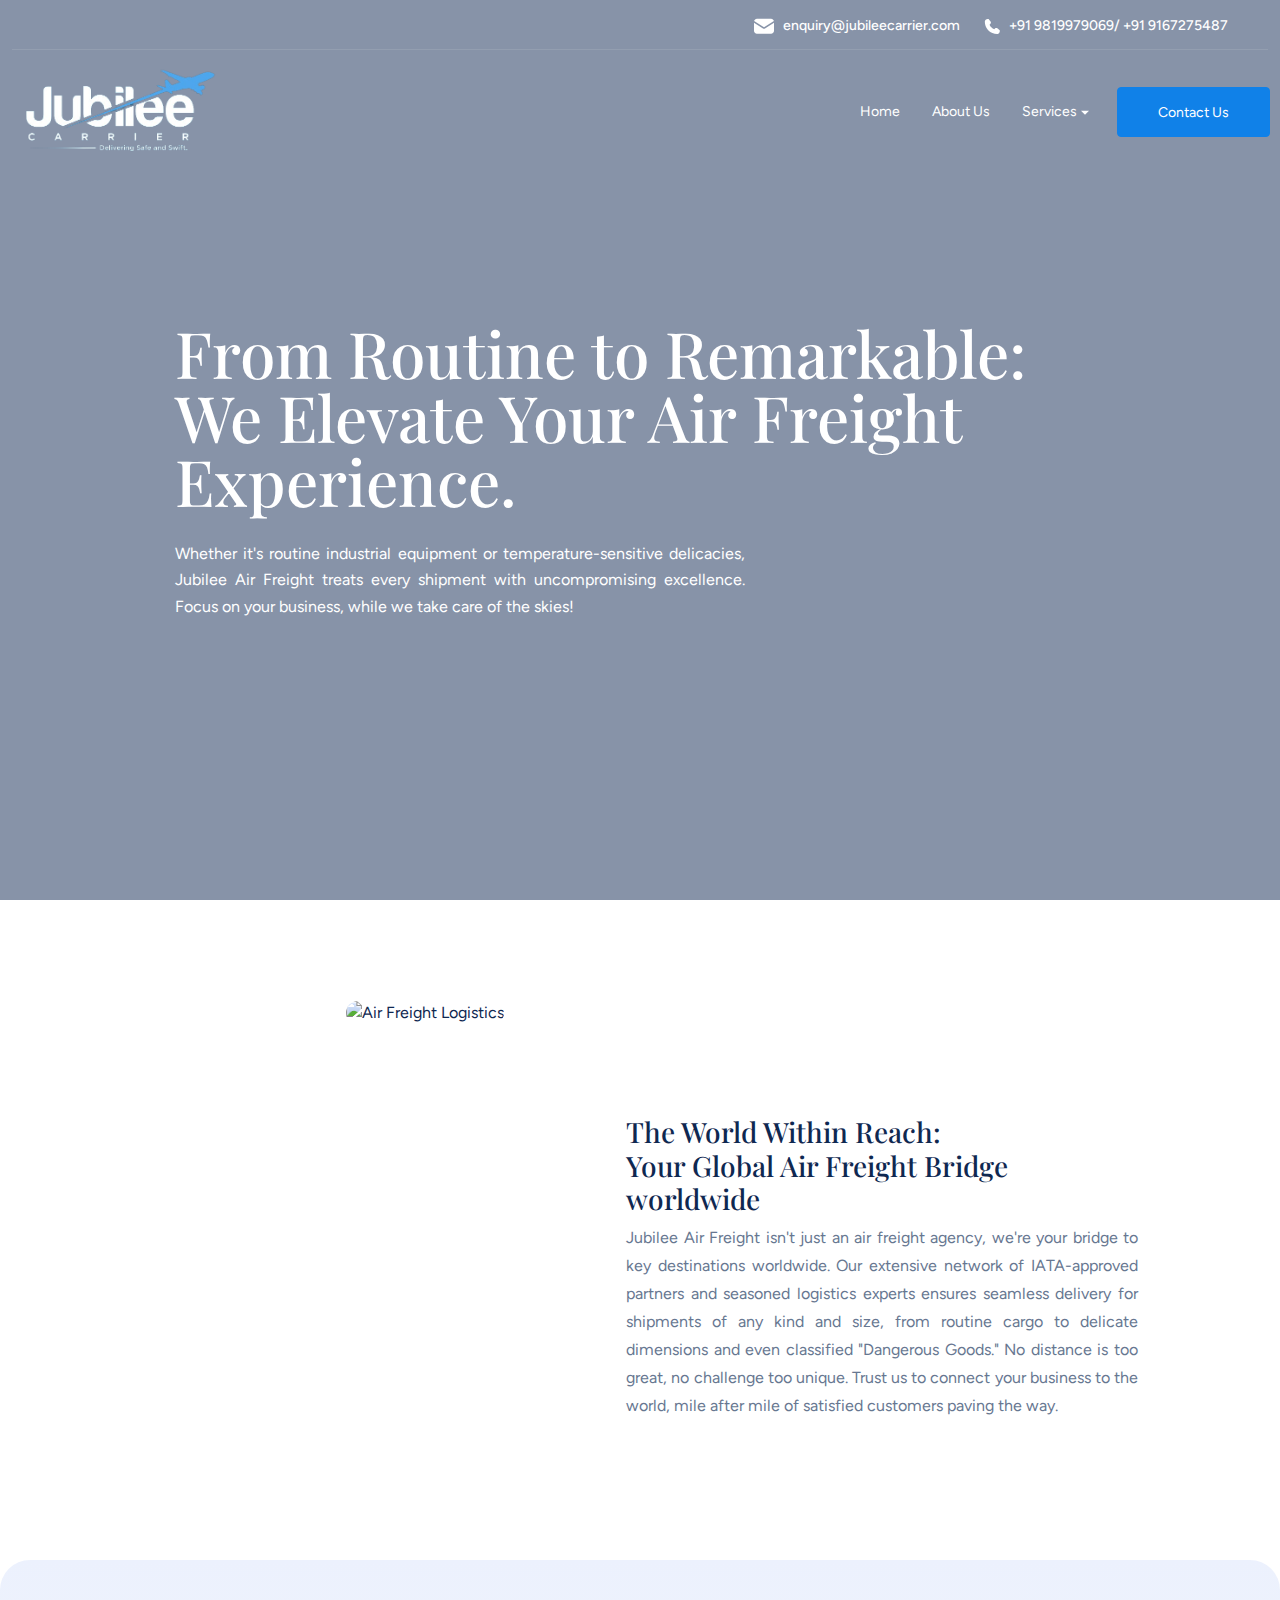
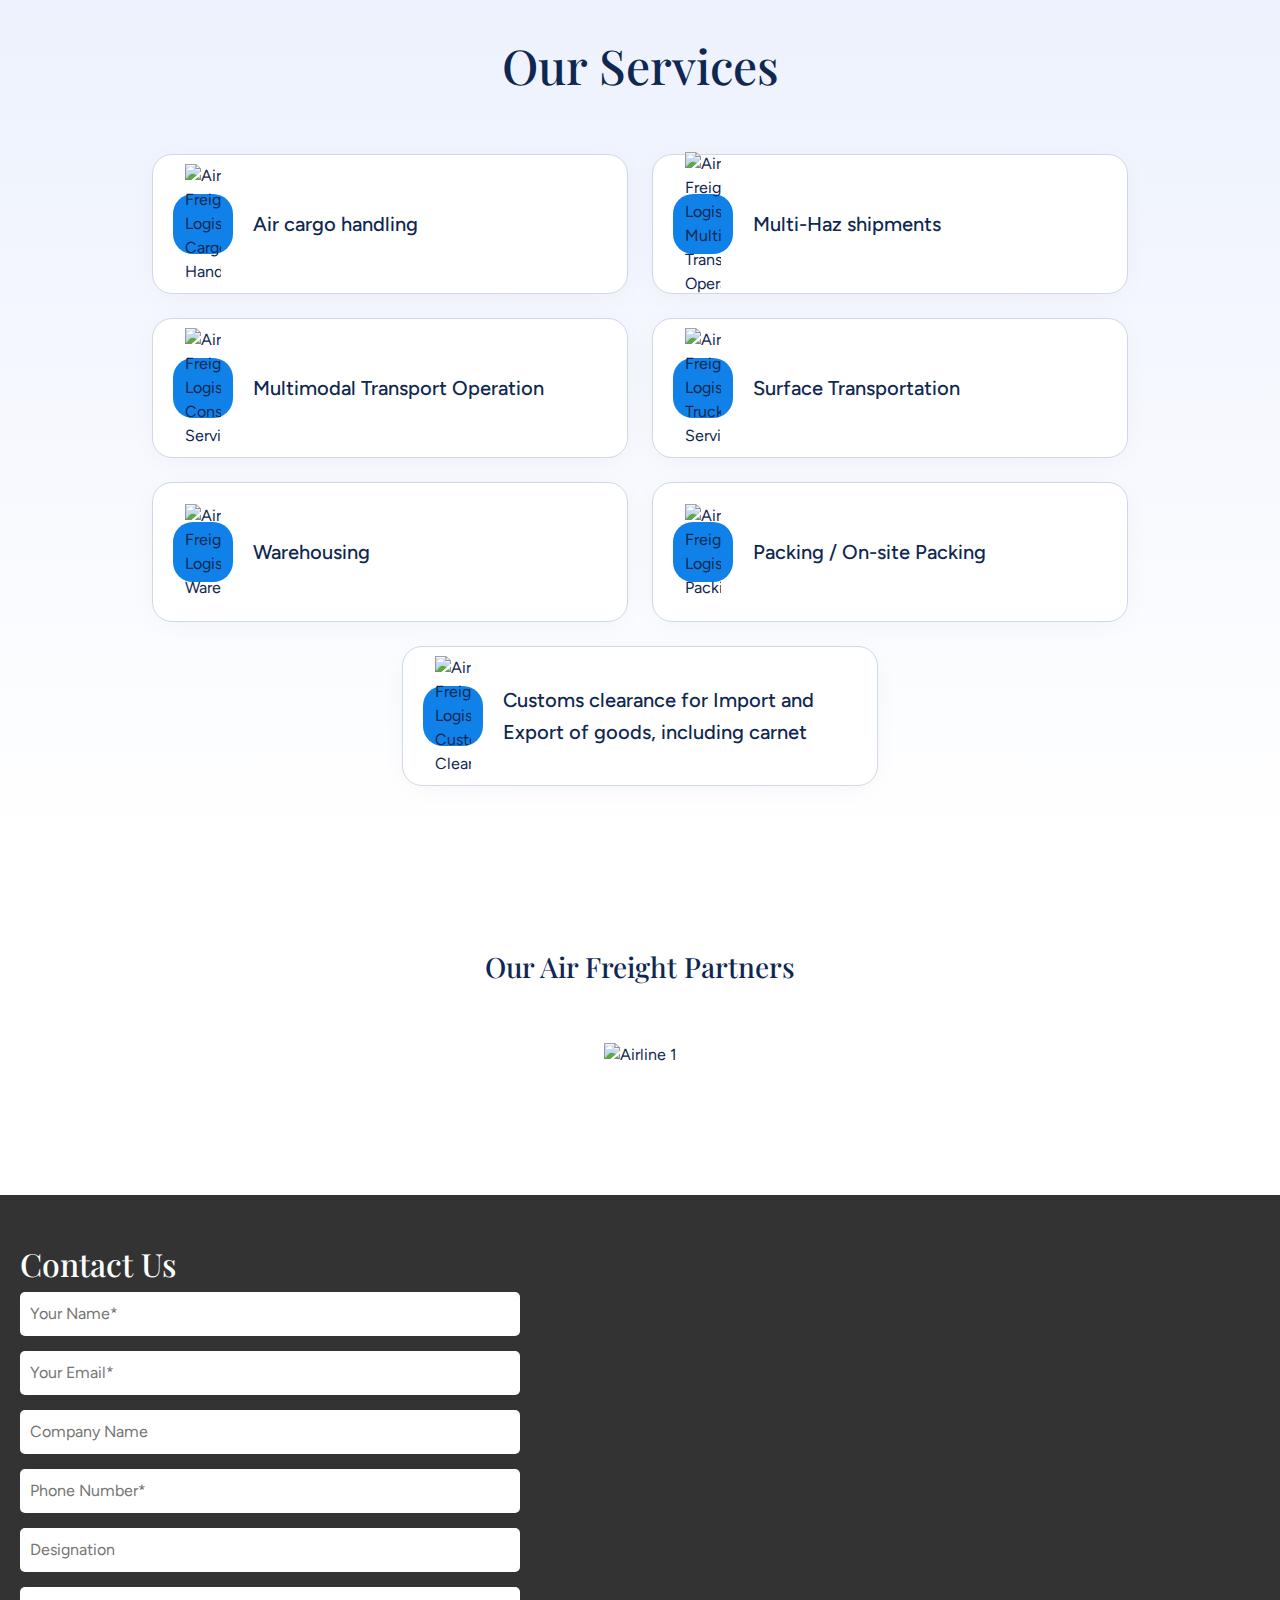
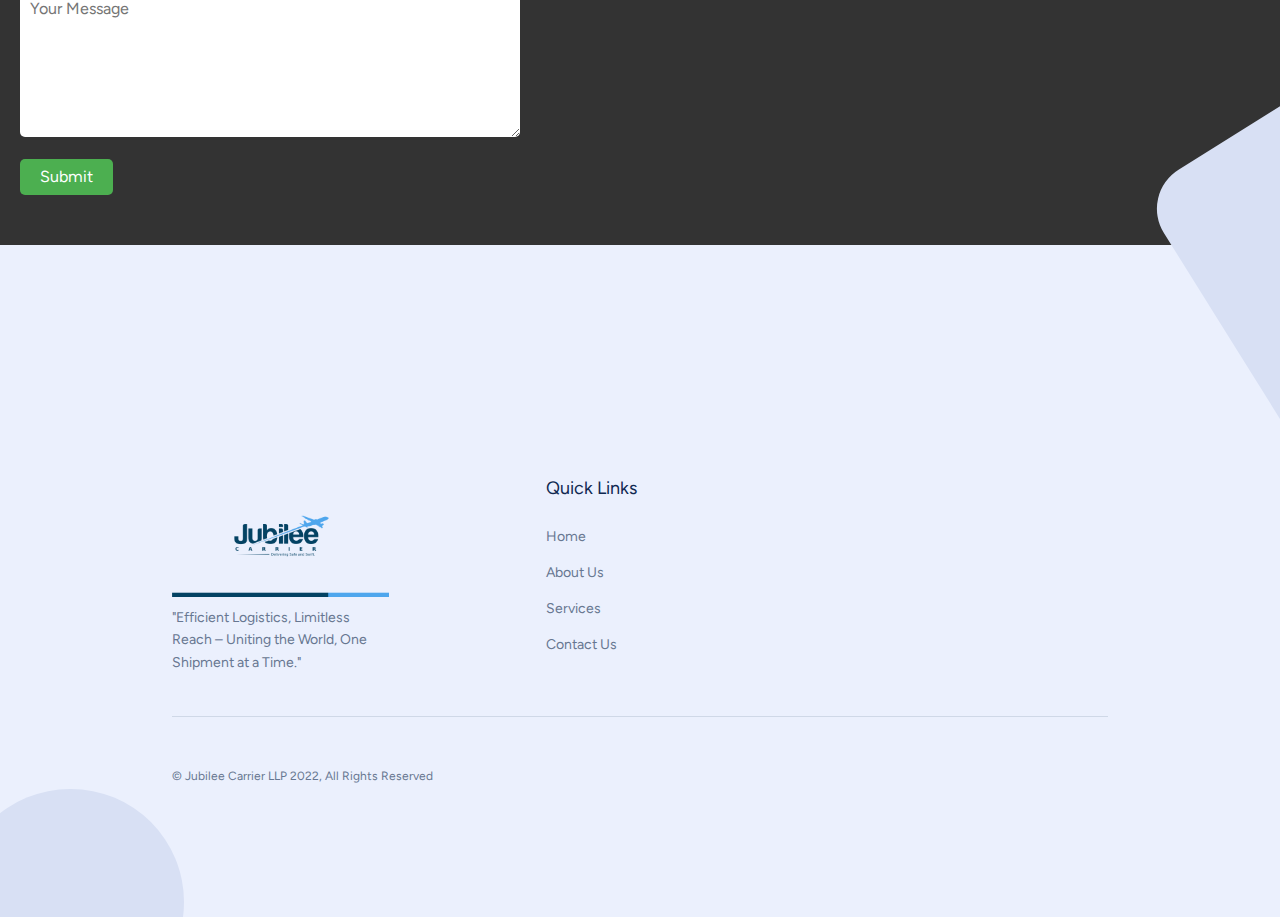
==== air-freight/airindex.html @ e303a7b4 "Navbarupdates" ====
<!doctype html>
<html lang="en-US">


<head>
	<link rel='stylesheet' id='wp-block-library-css' href='../wp-includes/css/dist/block-library/style.min751e.css?ver=6f23c9722ecf99af303df239aad62aeb' media='all' />
<link rel='stylesheet' id='classic-theme-styles-css' href='../wp-includes/css/classic-themes.min751e.css?ver=6f23c9722ecf99af303df239aad62aeb' media='all' />

<link rel='stylesheet' id='css' href='../wp-content/themes/jb/style8a54.css?ver=1.0.0' media='all' />
<link rel='stylesheet' id='-css-css' href='../wp-content/themes/jb/assets/css/app.min8a54.css?ver=1.0.0' media='all' />
<script src='../wp-includes/js/jquery/jquery.min5aed.js?ver=3.6.4' id='jquery-core-js'></script>
<script src='../wp-includes/js/jquery/jquery-migrate.min6b00.js?ver=3.4.0' id='jquery-migrate-js'></script>
<link rel="https://api.w.org/" href="../wp-json/index.html" /><link rel="alternate" type="application/json" href="../wp-json/wp/v2/pages/412.json" /><link rel="EditURI" type="application/rsd+xml" title="RSD" href="../xmlrpc0db0.html?rsd" />
<base href="https://adityakareer.github.io/JubileeCarrier/">

		</head>

<body class="page-template page-template-page-service-detail page-template-page-service-detail-php page page-id-412 wp-custom-logo">

	<header id="masthead" class="site-header">
        <div class="site-header-top">
			<div class="container">
				<div class="site-header-top-inner">
										<ul class="site-header-top-list">
												<li>
							<a href="mailto:contact@Jubliee Carrier.com">
								<svg width="20" height="16" viewBox="0 0 20 16" fill="none" xmlns="http://www.w3.org/2000/svg">
									<path d="M10.5785 10.7049C10.3896 10.8251 10.1771 10.8732 9.98819 10.8732C9.79929 10.8732 9.58678 10.8251 9.39787 10.7049L0 4.86359V12.628C0 14.2866 1.32231 15.6328 2.95159 15.6328H17.0484C18.6777 15.6328 20 14.2866 20 12.628V4.86359L10.5785 10.7049Z" fill="white"/>
									<path d="M17.0484 0.632812H2.95163C1.55847 0.632812 0.377835 1.64242 0.0944824 2.98858L10.0118 9.1424L19.9056 2.98858C19.6222 1.64242 18.4416 0.632812 17.0484 0.632812Z" fill="white"/>
								</svg>
								<span>enquiry@jubileecarrier.com</span>
							</a>
						</li>
						<li>
              <a style="color: #ffffff;">


								<svg width="16" height="15" viewBox="0 0 16 15" fill="none" xmlns="http://www.w3.org/2000/svg">
									<path d="M15.8156 12.2371C15.7352 12.9357 15.4604 13.5977 15.0226 14.148C14.7933 14.4229 14.5048 14.6424 14.1786 14.7898C13.8523 14.9372 13.4969 15.0088 13.1391 14.9991C11.4948 15.001 9.86704 14.6708 8.35344 14.0283C6.12446 13.0874 4.22228 11.5104 2.88472 9.49431C1.54716 7.47824 0.833559 5.11262 0.833139 2.69319C0.823476 2.33533 0.895044 1.97994 1.04247 1.65372C1.18989 1.32749 1.40933 1.03893 1.6843 0.809697C2.23456 0.371873 2.89657 0.0971219 3.59514 0.0166468C3.82135 -0.0151576 4.05164 -0.00129395 4.2724 0.0574186C4.49316 0.116131 4.69991 0.218501 4.88043 0.358479C4.9041 0.374204 4.92491 0.393857 4.94196 0.41659L6.5725 2.48467C6.80786 2.79571 6.92975 3.1779 6.91793 3.56777C6.90612 3.95764 6.76131 4.33174 6.50755 4.62796L6.01531 5.14412L5.61878 5.55774C5.70766 6.76783 6.9656 8.26847 8.35344 9.23927C8.9368 9.67385 9.59657 9.99504 10.2985 10.1861L10.6916 9.81697L11.1941 9.3384C11.4888 9.08043 11.8632 8.93151 12.2546 8.91657C12.646 8.90164 13.0307 9.0216 13.3442 9.25636L15.4191 10.8972L15.4772 10.9553C15.6162 11.1356 15.7177 11.3419 15.7758 11.5621C15.8339 11.7822 15.8474 12.0117 15.8156 12.2371Z" fill="white"/>
								</svg>
                <span>+91 9819979069/</span>
                <span>+91 9167275487</span>
							</a>
						</li>
											</ul>

				</div><!-- .site-header-top-inner -->
			</div><!-- .container -->
		</div><!-- .site-header-top -->




		<div class="container menu-container">
			<div class="site-branding">
				<a href="/index.html" class="custom-logo-link" rel="home"><img width="1310" height="284" src="/services/whitefont.png" class="custom-logo" alt="JublieecarrierLogo" decoding="async"  /></a>								<a href="../index.html" class="custom-logo-link sticky" rel="home" aria-current="page"><img src="../wp-content/uploads/2023/05/whitefont.png" alt="JublieecarrierLogo " /></a>
						
			</div><!-- .site-branding -->
			<nav id="site-navigation" class="main-navigation">
				<button class="nav-toggle">
					<span></span>
					<span></span>
					<span></span>
				</button>
				<div class="menu-header-container"><ul id="primary-menu" class="menu"><li id="menu-item-54" class="menu-item menu-item-type-custom menu-item-object-custom menu-item-home menu-item-54"><a href="/index.html">Home</a></li>
                    <li id="menu-item-888" class="menu-item menu-item-type-post_type menu-item-object-page menu-item-888"><a href="/our-story/ourstory.html">About Us</a></li>

                    <li id="menu-item-583" class="menu-item menu-item-type-post_type menu-item-object-page menu-item-has-children menu-item-583"><a href="/services/services.html">Services</a>
                    <ul class="sub-menu">
                        <li id="menu-item-2648" class="menu-item menu-item-type-post_type menu-item-object-page menu-item-has-children menu-item-2648"><a href="/air-freight/airindex.html">Air Freight</a>
                    </li>
                        <li id="menu-item-2257" class="menu-item menu-item-type-post_type menu-item-object-page menu-item-has-children menu-item-2257"><a href="/sea-freight/seafreight.html">Sea Freight</a>

                    </li>
                        <li id="menu-item-2279" class="menu-item menu-item-type-post_type menu-item-object-page menu-item-has-children menu-item-2279"><a href="/dangerous-goods-air-freight/dgair.html">Dangerous Goods</a>
                    
                    </li>
                        <li id="menu-item-2292" class="menu-item menu-item-type-post_type menu-item-object-page menu-item-has-children menu-item-2292"><a href="/packaging/packaging.html">Packaging</a>
                        </li>
                    </ul>
                    </li>
                    
                    </li>
                    <li id="menu-item-189" class="menu-item menu-item-type-post_type menu-item-object-page menu-item-189"><a href="/contact-us/contactus.html">Contact Us</a></li>
                    </ul></div>		</nav><!-- #site-navigation -->
		</div>
	</header><!-- #masthead -->


  <style>
    /* CSS for left-aligning text elements */
    .banner-content h1,
    .banner-content p,
    .text-overlap-text h3,
    .text-overlap-text p {
        text-align: left;
    }
</style>
    
    <main id="primary" class="site-main">
      <section class="banner">
        <div class="banner-video" style="background-image: url('industrial-port-container-yard.jpg')"></div>
        <div class="container">
            <div class="banner-content">
                <h1>From Routine to Remarkable: We Elevate Your Air Freight Experience.</h1>
                <p style="text-align: justify;">Whether it's routine industrial equipment or temperature-sensitive delicacies, Jubilee Air Freight treats every shipment with uncompromising excellence. Focus on your business, while we take care of the skies!</p>
            </div><!-- .banner-content -->
        </div><!-- .container -->
    </section><!-- .banner -->

    <section id="text-overlap" class="text-overlap">
        <div class="container">
            <div class="text-overlap-inner">
                <div class="text-overlap-img">
                    <img decoding="async" src="aircargo.jpg" alt="Air Freight Logistics">
                </div><!-- .text-overlap-img -->
                <div class="text-overlap-text">
                    <h3>The World Within Reach:<br />Your Global Air Freight Bridge<br />worldwide</h3>
                    <p style="text-align: justify;">Jubilee Air Freight isn't just an air freight agency, we're your bridge to key destinations worldwide. Our extensive network of IATA-approved partners and seasoned logistics experts ensures seamless delivery for shipments of any kind and size, from routine cargo to delicate dimensions and even classified "Dangerous Goods." No distance is too great, no challenge too unique. Trust us to connect your business to the world, mile after mile of satisfied customers paving the way.</p>
                </div>
            </div><!-- .text-overlap-inner -->
        </div><!-- .container -->
    </section><!-- #text-overlap -->


<section id="horizontal-cards" class="horizontal-cards">
    <div class='gradient-bg'>    <div class="container">
        <!-- <div class="horizontal-cards-inner"> -->
            <div class="horizontal-cards-header">
                <h2 class="ch2">Our Services</h2>
                <p></p>
            </div>
                            <div class="row">
                                            <div class="col col-12 col-md-6">
                            <div class="horizontal-cards-item" >
                                                                    <div class="horizontal-cards-img" >
                                        <img decoding="async" src="aircargo.svg" alt="Air Freight Logistics Cargo Handling">
                                    </div><!-- .horizontal-cards-img -->
                                                                <p>Air cargo handling</p>
                            </div>
                        </div>
                                            <div class="col col-12 col-md-6">
                            <div class="horizontal-cards-item">
                                                                    <div class="horizontal-cards-img">
                                        <img decoding="async" src="Multi_HAz.svg" alt="Air Freight Logistics Multimodal Transport Operation">
                                    </div><!-- .horizontal-cards-img -->
                                                                <p>Multi-Haz shipments </p>
                            </div>
                        </div>
                                            <div class="col col-12 col-md-6">
                            <div class="horizontal-cards-item">
                                                                    <div class="horizontal-cards-img">
                                        <img decoding="async" src="MultiModaal.svg" alt="Air Freight Logistics Consolidation Services">
                                    </div><!-- .horizontal-cards-img -->
                                                                <p>Multimodal Transport Operation
                                                                </p>
                            </div>
                        </div>
                                            <div class="col col-12 col-md-6">
                            <div class="horizontal-cards-item">
                                                                    <div class="horizontal-cards-img">
                                        <img decoding="async" src="Surface.svg" alt="Air Freight Logistics Trucking Services">
                                    </div><!-- .horizontal-cards-img -->
                                                                <p>Surface Transportation
                                                                </p>
                            </div>
                        </div>
                                            <div class="col col-12 col-md-6">
                            <div class="horizontal-cards-item">
                                                                    <div class="horizontal-cards-img">
                                        <img decoding="async" src="Warehousing.svg" alt="Air Freight Logistics Warehousing">
                                    </div><!-- .horizontal-cards-img -->
                                                                <p>Warehousing</p>
                            </div>
                        </div>
                                            <div class="col col-12 col-md-6">
                            <div class="horizontal-cards-item">
                                                                    <div class="horizontal-cards-img">
                                        <img decoding="async" src="Packing.svg" alt="Air Freight Logistics Packing">
                                    </div><!-- .horizontal-cards-img -->
                                                                <p>Packing / On-site Packing
                                                                </p>
                            </div>
                        </div>
                                            <div class="col col-12 col-md-6">
                            <div class="horizontal-cards-item">
                                                                    <div class="horizontal-cards-img">
                                        <img decoding="async" src="customs.svg" alt="Air Freight Logistics Customs Clearance">
                                    </div><!-- .horizontal-cards-img -->
                                                                <p>Customs clearance for Import and Export of goods, including carnet</p>
                            </div>
                        </div>

                                    </div><!-- .row -->
                        <div>
                            </div>
        <!-- </div> -->
        <!-- .horizontal-cards-inner -->
    </div><!-- .container -->
    </div></section>

  <section>

    <h3>Our Air Freight Partners</h3>
    <p>&nbsp;</p>
    <p>&nbsp;</p>

    <div class="slideshow-container">
        <div class="slide fade">
          <img src="emirates.png" alt="Airline 1">
        </div>
        <div class="slide fade">
          <img src="turkishcargo.png" alt="Airline 2">
        </div>
        <div class="slide fade">
            <img src="airfrance.png" alt="Airline 3">
          </div>
          <div class="slide fade">
            <img src="britishairways-removebg-preview.jpg" alt="Airline 4">
          </div>
          <div class="slide fade">
            <img src="cathay.png" alt="Airline 5">
          </div>
          <div class="slide fade">
            <img src="ethihad.png" alt="Airline 6">
          </div>
          <div class="slide fade">
            <img src="evaair-removebg-preview.jpg" alt="Airline 7">
          </div>
          <div class="slide fade">
            <img src="gulfair.png" alt="Airline 8">
          </div>
          <div class="slide fade">
            <img src="klm.png" alt="Airline 9">
          </div>
          <div class="slide fade">
            <img src="meridet.png" alt="Airline 10">
          </div>
          <div class="slide fade">
            <img src="qatar-airways.png" alt="Airline 11">
          </div>
          <div class="slide fade">
            <img src="singaporeairlines.png" alt="Airline 12">
          </div>
          <div class="slide fade">
            <img src="srilankan-removebg-preview.jpg" alt="Airline 13">
          </div>
          <div class="slide fade">
            <img src="turkishcargo.png" alt="Airline 14">
          </div>
          <div class="slide fade">
            <img src="virginatlantic-removebg-preview.jpg" alt="Airline 15">
          </div>

      </div>
      <p>&nbsp;</p>
      <p>&nbsp;</p>
      <p>&nbsp;</p>
      <p>&nbsp;</p>

      <p>&nbsp;</p>



      <style>
      section {
  text-align: center;
}
      .slideshow-container {
        position: center;
        max-width: 800px;
        margin: auto;
      }
      
      .slide {
        display: none;
      }
      
      .fade {
        animation-name: fade;
        animation-duration: 1.5s;
      }
      
      @keyframes fade {
        from {opacity: .4}
        to {opacity: 1}
      }
      .slideshow-container {
        position: relative;
        max-width: 800px;
        margin: auto;
      }
      
      .slide {
        display: none;
      }
      
      .fade {
        animation-name: fade;
        animation-duration: 1.5s;
      }
      
      @keyframes fade {
        from {opacity: .4}
        to {opacity: 1}
      }
    
    </style>
    <script>
        let slideIndex = 0;
        showSlides();
        
        function showSlides() {
          let i;
          const slides = document.getElementsByClassName("slide");
          for (i = 0; i < slides.length; i++) {
            slides[i].style.display = "none";
          }
          slideIndex++;
          if (slideIndex > slides.length) {slideIndex = 1}
          slides[slideIndex-1].style.display = "block";
          setTimeout(showSlides, 2000); // Change image every 2 seconds
        }
      </script>
  </section>


  <div>    <style>
    .footer {
        background-color: #333; /* Fallback color if the image is not available */
        background-image: url("footerform.jpg"); /* Specify your background image */
        background-size: cover;
        color: #fff;
        padding: 50px 20px;
        text-align: center;
        display: flex;
        align-items: left;
        justify-content: left; /* Center horizontally */
    }
    .form-container {
        text-align: left;
        max-width: 500px; /* Set max-width */
        width: 100%; /* Take full width */
    }
    .footer form {
        margin: 0 auto; /* Center the form horizontally */
    }
    .footer input[type="text"],
    .footer input[type="email"],
    .footer textarea {
        width: 100%;
        padding: 10px;
        margin-bottom: 15px;
        border: none;
        border-radius: 5px;
    }
    .footer textarea {
        height: 150px;
    }
    .footer input[type="submit"] {
        background-color: #4CAF50;
        color: white;
        padding: 10px 20px;
        border: none;
        border-radius: 5px;
        cursor: pointer;
    }
    @media screen and (max-width: 600px) {
        .footer {
            padding: 30px 10px;
        }
        .form-container {
            padding-right: 20px; /* Add spacing between form and background image on smaller screens */
        }
    }
</style>
</head>
<body>

<div class="footer">
    <div class="form-container">
        <h2>Contact Us</h2>
        <form action="#" method="post">
            <input type="text" name="name" placeholder="Your Name*" required><br>
            <input type="email" name="email" placeholder="Your Email*" required><br>
            <input type="text" name="company" placeholder="Company Name"><br>
            <input type="text" name="phone" placeholder="Phone Number*" required><br>
            <input type="text" name="designation" placeholder="Designation"><br>
            <textarea name="message" placeholder="Your Message" required></textarea><br>
            <input type="submit" value="Submit">
        </form>
    </div>
</div>
</div>
        </main><!-- #main -->


		<footer id="colophon" class="site-footer">
            <div class="decor"></div>
            <div class="site-footer-inner">
                <div class="container">
                    <div class="site-footer-top">
                        <div class="site-info">
                                                    <img src="Jublee carrier Final.png" alt="JublieecarrierLogo" />
                                                    <p style="font-size: 14px; width: 200px;">"Efficient Logistics, Limitless Reach – Uniting the World, One Shipment at a Time."</p>

                        </div><!-- .site-info -->
                        <nav>
                        <div class="menu-footer-container"><ul id="footer-menu" class="menu"><li id="menu-item-67" class="menu-item menu-item-type-custom menu-item-object-custom current-menu-ancestor current-menu-parent menu-item-has-children menu-item-67"><a href="#">Quick Links</a>
    <ul class="sub-menu">
      <li id="menu-item-1233" class="menu-item menu-item-type-post_type menu-item-object-page menu-item-home current-menu-item page_item page-item-5 current_page_item menu-item-1233"><a href="/index.html" aria-current="page">Home</a></li>
      <li id="menu-item-70" class="menu-item menu-item-type-post_type menu-item-object-page menu-item-70"><a href="/our-story/ourstory.html">About Us</a></li>
      <li id="menu-item-582" class="menu-item menu-item-type-post_type menu-item-object-page menu-item-582"><a href="/services/services.html">Services</a></li>
      <li id="menu-item-1234" class="menu-item menu-item-type-post_type menu-item-object-page menu-item-1234"><a href="/contact-us/contactus.html">Contact Us</a></li>
    </ul>
    </li>
    
    
    </ul></div>					</nav>
                    </div><!-- .site-footer-top -->
    
    
                    <div class="site-footer-bottom">
                        <div class="wrap-copyright">© Jubilee Carrier LLP 2022, All Rights Reserved</div>
                        <div><ul>

    </ul>
    </div>
                    </div>
                </div>
            </div>
        </footer><!-- #colophon -->
	






	
</div><!-- #page -->


<link rel='stylesheet' id='block-acf-text-overlap-image-css' href='../wp-content/themes/jb/assets/css/blocks/text-overlap0b80.css?ver=6.2.1.1' media='all' />
<link rel='stylesheet' id='block-acf-horizontal-cards-css' href='../wp-content/themes/jb/assets/css/blocks/horizontal-cards0b80.css?ver=6.2.1.1' media='all' />
<link rel='stylesheet' id='block-acf-image-slider-css' href='../wp-content/themes/jb/assets/css/blocks/img-slider0b80.css?ver=6.2.1.1' media='all' />


<script src='../wp-content/themes/jb/js/navigation8a54.js?ver=1.0.0' id='-navigation-js'></script>
<script src='../wp-content/themes/jb/assets/js/app.min8a54.js?ver=1.0.0' id='-js-js'></script>




</body>

</html>
---- wp-includes/css/dist/block-library/style.min751e.css ----
@charset "UTF-8";.wp-block-archives{box-sizing:border-box}.wp-block-archives-dropdown label{display:block}.wp-block-avatar{box-sizing:border-box}.wp-block-avatar.aligncenter{text-align:center}.wp-block-audio{box-sizing:border-box}.wp-block-audio figcaption{margin-bottom:1em;margin-top:.5em}.wp-block-audio audio{min-width:300px;width:100%}.wp-block-button__link{box-sizing:border-box;cursor:pointer;display:inline-block;text-align:center;word-break:break-word}.wp-block-button__link.aligncenter{text-align:center}.wp-block-button__link.alignright{text-align:right}:where(.wp-block-button__link){border-radius:9999px;box-shadow:none;padding:calc(.667em + 2px) calc(1.333em + 2px);text-decoration:none}.wp-block-button[style*=text-decoration] .wp-block-button__link{text-decoration:inherit}.wp-block-buttons>.wp-block-button.has-custom-width{max-width:none}.wp-block-buttons>.wp-block-button.has-custom-width .wp-block-button__link{width:100%}.wp-block-buttons>.wp-block-button.has-custom-font-size .wp-block-button__link{font-size:inherit}.wp-block-buttons>.wp-block-button.wp-block-button__width-25{width:calc(25% - var(--wp--style--block-gap, .5em)*.75)}.wp-block-buttons>.wp-block-button.wp-block-button__width-50{width:calc(50% - var(--wp--style--block-gap, .5em)*.5)}.wp-block-buttons>.wp-block-button.wp-block-button__width-75{width:calc(75% - var(--wp--style--block-gap, .5em)*.25)}.wp-block-buttons>.wp-block-button.wp-block-button__width-100{flex-basis:100%;width:100%}.wp-block-buttons.is-vertical>.wp-block-button.wp-block-button__width-25{width:25%}.wp-block-buttons.is-vertical>.wp-block-button.wp-block-button__width-50{width:50%}.wp-block-buttons.is-vertical>.wp-block-button.wp-block-button__width-75{width:75%}.wp-block-button.is-style-squared,.wp-block-button__link.wp-block-button.is-style-squared{border-radius:0}.wp-block-button.no-border-radius,.wp-block-button__link.no-border-radius{border-radius:0!important}.wp-block-button .wp-block-button__link.is-style-outline,.wp-block-button.is-style-outline>.wp-block-button__link{border:2px solid;padding:.667em 1.333em}.wp-block-button .wp-block-button__link.is-style-outline:not(.has-text-color),.wp-block-button.is-style-outline>.wp-block-button__link:not(.has-text-color){color:currentColor}.wp-block-button .wp-block-button__link.is-style-outline:not(.has-background),.wp-block-button.is-style-outline>.wp-block-button__link:not(.has-background){background-color:transparent;background-image:none}.wp-block-buttons.is-vertical{flex-direction:column}.wp-block-buttons.is-vertical>.wp-block-button:last-child{margin-bottom:0}.wp-block-buttons>.wp-block-button{display:inline-block;margin:0}.wp-block-buttons.is-content-justification-left{justify-content:flex-start}.wp-block-buttons.is-content-justification-left.is-vertical{align-items:flex-start}.wp-block-buttons.is-content-justification-center{justify-content:center}.wp-block-buttons.is-content-justification-center.is-vertical{align-items:center}.wp-block-buttons.is-content-justification-right{justify-content:flex-end}.wp-block-buttons.is-content-justification-right.is-vertical{align-items:flex-end}.wp-block-buttons.is-content-justification-space-between{justify-content:space-between}.wp-block-buttons.aligncenter{text-align:center}.wp-block-buttons:not(.is-content-justification-space-between,.is-content-justification-right,.is-content-justification-left,.is-content-justification-center) .wp-block-button.aligncenter{margin-left:auto;margin-right:auto;width:100%}.wp-block-buttons[style*=text-decoration] .wp-block-button,.wp-block-buttons[style*=text-decoration] .wp-block-button__link{text-decoration:inherit}.wp-block-buttons.has-custom-font-size .wp-block-button__link{font-size:inherit}.wp-block-button.aligncenter,.wp-block-calendar{text-align:center}.wp-block-calendar td,.wp-block-calendar th{border:1px solid;padding:.25em}.wp-block-calendar th{font-weight:400}.wp-block-calendar caption{background-color:inherit}.wp-block-calendar table{border-collapse:collapse;width:100%}.wp-block-calendar table:where(:not(.has-text-color)){color:#40464d}.wp-block-calendar table:where(:not(.has-text-color)) td,.wp-block-calendar table:where(:not(.has-text-color)) th{border-color:#ddd}.wp-block-calendar table.has-background th{background-color:inherit}.wp-block-calendar table.has-text-color th{color:inherit}:where(.wp-block-calendar table:not(.has-background) th){background:#ddd}.wp-block-categories{box-sizing:border-box}.wp-block-categories.alignleft{margin-right:2em}.wp-block-categories.alignright{margin-left:2em}.wp-block-code{box-sizing:border-box}.wp-block-code code{display:block;font-family:inherit;overflow-wrap:break-word;white-space:pre-wrap}.wp-block-columns{align-items:normal!important;box-sizing:border-box;display:flex;flex-wrap:wrap!important;margin-bottom:1.75em}@media (min-width:782px){.wp-block-columns{flex-wrap:nowrap!important}}.wp-block-columns.are-vertically-aligned-top{align-items:flex-start}.wp-block-columns.are-vertically-aligned-center{align-items:center}.wp-block-columns.are-vertically-aligned-bottom{align-items:flex-end}@media (max-width:781px){.wp-block-columns:not(.is-not-stacked-on-mobile)>.wp-block-column{flex-basis:100%!important}}@media (min-width:782px){.wp-block-columns:not(.is-not-stacked-on-mobile)>.wp-block-column{flex-basis:0;flex-grow:1}.wp-block-columns:not(.is-not-stacked-on-mobile)>.wp-block-column[style*=flex-basis]{flex-grow:0}}.wp-block-columns.is-not-stacked-on-mobile{flex-wrap:nowrap!important}.wp-block-columns.is-not-stacked-on-mobile>.wp-block-column{flex-basis:0;flex-grow:1}.wp-block-columns.is-not-stacked-on-mobile>.wp-block-column[style*=flex-basis]{flex-grow:0}:where(.wp-block-columns.has-background){padding:1.25em 2.375em}.wp-block-column{flex-grow:1;min-width:0;overflow-wrap:break-word;word-break:break-word}.wp-block-column.is-vertically-aligned-top{align-self:flex-start}.wp-block-column.is-vertically-aligned-center{align-self:center}.wp-block-column.is-vertically-aligned-bottom{align-self:flex-end}.wp-block-column.is-vertically-aligned-bottom,.wp-block-column.is-vertically-aligned-center,.wp-block-column.is-vertically-aligned-top{width:100%}.wp-block-post-comments{box-sizing:border-box}.wp-block-post-comments .alignleft{float:left}.wp-block-post-comments .alignright{float:right}.wp-block-post-comments .navigation:after{clear:both;content:"";display:table}.wp-block-post-comments .commentlist{clear:both;list-style:none;margin:0;padding:0}.wp-block-post-comments .commentlist .comment{min-height:2.25em;padding-left:3.25em}.wp-block-post-comments .commentlist .comment p{font-size:1em;line-height:1.8;margin:1em 0}.wp-block-post-comments .commentlist .children{list-style:none;margin:0;padding:0}.wp-block-post-comments .comment-author{line-height:1.5}.wp-block-post-comments .comment-author .avatar{border-radius:1.5em;display:block;float:left;height:2.5em;margin-right:.75em;margin-top:.5em;width:2.5em}.wp-block-post-comments .comment-author cite{font-style:normal}.wp-block-post-comments .comment-meta{font-size:.875em;line-height:1.5}.wp-block-post-comments .comment-meta b{font-weight:400}.wp-block-post-comments .comment-meta .comment-awaiting-moderation{display:block;margin-bottom:1em;margin-top:1em}.wp-block-post-comments .comment-body .commentmetadata{font-size:.875em}.wp-block-post-comments .comment-form-author label,.wp-block-post-comments .comment-form-comment label,.wp-block-post-comments .comment-form-email label,.wp-block-post-comments .comment-form-url label{display:block;margin-bottom:.25em}.wp-block-post-comments .comment-form input:not([type=submit]):not([type=checkbox]),.wp-block-post-comments .comment-form textarea{box-sizing:border-box;display:block;width:100%}.wp-block-post-comments .comment-form-cookies-consent{display:flex;gap:.25em}.wp-block-post-comments .comment-form-cookies-consent #wp-comment-cookies-consent{margin-top:.35em}.wp-block-post-comments .comment-reply-title{margin-bottom:0}.wp-block-post-comments .comment-reply-title :where(small){font-size:var(--wp--preset--font-size--medium,smaller);margin-left:.5em}.wp-block-post-comments .reply{font-size:.875em;margin-bottom:1.4em}.wp-block-post-comments input:not([type=submit]),.wp-block-post-comments textarea{border:1px solid #949494;font-family:inherit;font-size:1em}.wp-block-post-comments input:not([type=submit]):not([type=checkbox]),.wp-block-post-comments textarea{padding:calc(.667em + 2px)}:where(.wp-block-post-comments input[type=submit]){border:none}.wp-block-comments-pagination>.wp-block-comments-pagination-next,.wp-block-comments-pagination>.wp-block-comments-pagination-numbers,.wp-block-comments-pagination>.wp-block-comments-pagination-previous{margin-bottom:.5em;margin-right:.5em}.wp-block-comments-pagination>.wp-block-comments-pagination-next:last-child,.wp-block-comments-pagination>.wp-block-comments-pagination-numbers:last-child,.wp-block-comments-pagination>.wp-block-comments-pagination-previous:last-child{margin-right:0}.wp-block-comments-pagination .wp-block-comments-pagination-previous-arrow{display:inline-block;margin-right:1ch}.wp-block-comments-pagination .wp-block-comments-pagination-previous-arrow:not(.is-arrow-chevron){transform:scaleX(1)}.wp-block-comments-pagination .wp-block-comments-pagination-next-arrow{display:inline-block;margin-left:1ch}.wp-block-comments-pagination .wp-block-comments-pagination-next-arrow:not(.is-arrow-chevron){transform:scaleX(1)}.wp-block-comments-pagination.aligncenter{justify-content:center}.wp-block-comment-template{box-sizing:border-box;list-style:none;margin-bottom:0;max-width:100%;padding:0}.wp-block-comment-template li{clear:both}.wp-block-comment-template ol{list-style:none;margin-bottom:0;max-width:100%;padding-left:2rem}.wp-block-comment-template.alignleft{float:left}.wp-block-comment-template.aligncenter{margin-left:auto;margin-right:auto;width:-moz-fit-content;width:fit-content}.wp-block-comment-template.alignright{float:right}.wp-block-cover,.wp-block-cover-image{align-items:center;background-position:50%;box-sizing:border-box;display:flex;justify-content:center;min-height:430px;padding:1em;position:relative}.wp-block-cover .has-background-dim:not([class*=-background-color]),.wp-block-cover-image .has-background-dim:not([class*=-background-color]),.wp-block-cover-image.has-background-dim:not([class*=-background-color]),.wp-block-cover.has-background-dim:not([class*=-background-color]){background-color:#000}.wp-block-cover .has-background-dim.has-background-gradient,.wp-block-cover-image .has-background-dim.has-background-gradient{background-color:transparent}.wp-block-cover-image.has-background-dim:before,.wp-block-cover.has-background-dim:before{background-color:inherit;content:""}.wp-block-cover .wp-block-cover__background,.wp-block-cover .wp-block-cover__gradient-background,.wp-block-cover-image .wp-block-cover__background,.wp-block-cover-image .wp-block-cover__gradient-background,.wp-block-cover-image.has-background-dim:not(.has-background-gradient):before,.wp-block-cover.has-background-dim:not(.has-background-gradient):before{bottom:0;left:0;opacity:.5;position:absolute;right:0;top:0;z-index:1}.wp-block-cover-image.has-background-dim.has-background-dim-10 .wp-block-cover__background,.wp-block-cover-image.has-background-dim.has-background-dim-10 .wp-block-cover__gradient-background,.wp-block-cover-image.has-background-dim.has-background-dim-10:not(.has-background-gradient):before,.wp-block-cover.has-background-dim.has-background-dim-10 .wp-block-cover__background,.wp-block-cover.has-background-dim.has-background-dim-10 .wp-block-cover__gradient-background,.wp-block-cover.has-background-dim.has-background-dim-10:not(.has-background-gradient):before{opacity:.1}.wp-block-cover-image.has-background-dim.has-background-dim-20 .wp-block-cover__background,.wp-block-cover-image.has-background-dim.has-background-dim-20 .wp-block-cover__gradient-background,.wp-block-cover-image.has-background-dim.has-background-dim-20:not(.has-background-gradient):before,.wp-block-cover.has-background-dim.has-background-dim-20 .wp-block-cover__background,.wp-block-cover.has-background-dim.has-background-dim-20 .wp-block-cover__gradient-background,.wp-block-cover.has-background-dim.has-background-dim-20:not(.has-background-gradient):before{opacity:.2}.wp-block-cover-image.has-background-dim.has-background-dim-30 .wp-block-cover__background,.wp-block-cover-image.has-background-dim.has-background-dim-30 .wp-block-cover__gradient-background,.wp-block-cover-image.has-background-dim.has-background-dim-30:not(.has-background-gradient):before,.wp-block-cover.has-background-dim.has-background-dim-30 .wp-block-cover__background,.wp-block-cover.has-background-dim.has-background-dim-30 .wp-block-cover__gradient-background,.wp-block-cover.has-background-dim.has-background-dim-30:not(.has-background-gradient):before{opacity:.3}.wp-block-cover-image.has-background-dim.has-background-dim-40 .wp-block-cover__background,.wp-block-cover-image.has-background-dim.has-background-dim-40 .wp-block-cover__gradient-background,.wp-block-cover-image.has-background-dim.has-background-dim-40:not(.has-background-gradient):before,.wp-block-cover.has-background-dim.has-background-dim-40 .wp-block-cover__background,.wp-block-cover.has-background-dim.has-background-dim-40 .wp-block-cover__gradient-background,.wp-block-cover.has-background-dim.has-background-dim-40:not(.has-background-gradient):before{opacity:.4}.wp-block-cover-image.has-background-dim.has-background-dim-50 .wp-block-cover__background,.wp-block-cover-image.has-background-dim.has-background-dim-50 .wp-block-cover__gradient-background,.wp-block-cover-image.has-background-dim.has-background-dim-50:not(.has-background-gradient):before,.wp-block-cover.has-background-dim.has-background-dim-50 .wp-block-cover__background,.wp-block-cover.has-background-dim.has-background-dim-50 .wp-block-cover__gradient-background,.wp-block-cover.has-background-dim.has-background-dim-50:not(.has-background-gradient):before{opacity:.5}.wp-block-cover-image.has-background-dim.has-background-dim-60 .wp-block-cover__background,.wp-block-cover-image.has-background-dim.has-background-dim-60 .wp-block-cover__gradient-background,.wp-block-cover-image.has-background-dim.has-background-dim-60:not(.has-background-gradient):before,.wp-block-cover.has-background-dim.has-background-dim-60 .wp-block-cover__background,.wp-block-cover.has-background-dim.has-background-dim-60 .wp-block-cover__gradient-background,.wp-block-cover.has-background-dim.has-background-dim-60:not(.has-background-gradient):before{opacity:.6}.wp-block-cover-image.has-background-dim.has-background-dim-70 .wp-block-cover__background,.wp-block-cover-image.has-background-dim.has-background-dim-70 .wp-block-cover__gradient-background,.wp-block-cover-image.has-background-dim.has-background-dim-70:not(.has-background-gradient):before,.wp-block-cover.has-background-dim.has-background-dim-70 .wp-block-cover__background,.wp-block-cover.has-background-dim.has-background-dim-70 .wp-block-cover__gradient-background,.wp-block-cover.has-background-dim.has-background-dim-70:not(.has-background-gradient):before{opacity:.7}.wp-block-cover-image.has-background-dim.has-background-dim-80 .wp-block-cover__background,.wp-block-cover-image.has-background-dim.has-background-dim-80 .wp-block-cover__gradient-background,.wp-block-cover-image.has-background-dim.has-background-dim-80:not(.has-background-gradient):before,.wp-block-cover.has-background-dim.has-background-dim-80 .wp-block-cover__background,.wp-block-cover.has-background-dim.has-background-dim-80 .wp-block-cover__gradient-background,.wp-block-cover.has-background-dim.has-background-dim-80:not(.has-background-gradient):before{opacity:.8}.wp-block-cover-image.has-background-dim.has-background-dim-90 .wp-block-cover__background,.wp-block-cover-image.has-background-dim.has-background-dim-90 .wp-block-cover__gradient-background,.wp-block-cover-image.has-background-dim.has-background-dim-90:not(.has-background-gradient):before,.wp-block-cover.has-background-dim.has-background-dim-90 .wp-block-cover__background,.wp-block-cover.has-background-dim.has-background-dim-90 .wp-block-cover__gradient-background,.wp-block-cover.has-background-dim.has-background-dim-90:not(.has-background-gradient):before{opacity:.9}.wp-block-cover-image.has-background-dim.has-background-dim-100 .wp-block-cover__background,.wp-block-cover-image.has-background-dim.has-background-dim-100 .wp-block-cover__gradient-background,.wp-block-cover-image.has-background-dim.has-background-dim-100:not(.has-background-gradient):before,.wp-block-cover.has-background-dim.has-background-dim-100 .wp-block-cover__background,.wp-block-cover.has-background-dim.has-background-dim-100 .wp-block-cover__gradient-background,.wp-block-cover.has-background-dim.has-background-dim-100:not(.has-background-gradient):before{opacity:1}.wp-block-cover .wp-block-cover__background.has-background-dim.has-background-dim-0,.wp-block-cover .wp-block-cover__gradient-background.has-background-dim.has-background-dim-0,.wp-block-cover-image .wp-block-cover__background.has-background-dim.has-background-dim-0,.wp-block-cover-image .wp-block-cover__gradient-background.has-background-dim.has-background-dim-0{opacity:0}.wp-block-cover .wp-block-cover__background.has-background-dim.has-background-dim-10,.wp-block-cover .wp-block-cover__gradient-background.has-background-dim.has-background-dim-10,.wp-block-cover-image .wp-block-cover__background.has-background-dim.has-background-dim-10,.wp-block-cover-image .wp-block-cover__gradient-background.has-background-dim.has-background-dim-10{opacity:.1}.wp-block-cover .wp-block-cover__background.has-background-dim.has-background-dim-20,.wp-block-cover .wp-block-cover__gradient-background.has-background-dim.has-background-dim-20,.wp-block-cover-image .wp-block-cover__background.has-background-dim.has-background-dim-20,.wp-block-cover-image .wp-block-cover__gradient-background.has-background-dim.has-background-dim-20{opacity:.2}.wp-block-cover .wp-block-cover__background.has-background-dim.has-background-dim-30,.wp-block-cover .wp-block-cover__gradient-background.has-background-dim.has-background-dim-30,.wp-block-cover-image .wp-block-cover__background.has-background-dim.has-background-dim-30,.wp-block-cover-image .wp-block-cover__gradient-background.has-background-dim.has-background-dim-30{opacity:.3}.wp-block-cover .wp-block-cover__background.has-background-dim.has-background-dim-40,.wp-block-cover .wp-block-cover__gradient-background.has-background-dim.has-background-dim-40,.wp-block-cover-image .wp-block-cover__background.has-background-dim.has-background-dim-40,.wp-block-cover-image .wp-block-cover__gradient-background.has-background-dim.has-background-dim-40{opacity:.4}.wp-block-cover .wp-block-cover__background.has-background-dim.has-background-dim-50,.wp-block-cover .wp-block-cover__gradient-background.has-background-dim.has-background-dim-50,.wp-block-cover-image .wp-block-cover__background.has-background-dim.has-background-dim-50,.wp-block-cover-image .wp-block-cover__gradient-background.has-background-dim.has-background-dim-50{opacity:.5}.wp-block-cover .wp-block-cover__background.has-background-dim.has-background-dim-60,.wp-block-cover .wp-block-cover__gradient-background.has-background-dim.has-background-dim-60,.wp-block-cover-image .wp-block-cover__background.has-background-dim.has-background-dim-60,.wp-block-cover-image .wp-block-cover__gradient-background.has-background-dim.has-background-dim-60{opacity:.6}.wp-block-cover .wp-block-cover__background.has-background-dim.has-background-dim-70,.wp-block-cover .wp-block-cover__gradient-background.has-background-dim.has-background-dim-70,.wp-block-cover-image .wp-block-cover__background.has-background-dim.has-background-dim-70,.wp-block-cover-image .wp-block-cover__gradient-background.has-background-dim.has-background-dim-70{opacity:.7}.wp-block-cover .wp-block-cover__background.has-background-dim.has-background-dim-80,.wp-block-cover .wp-block-cover__gradient-background.has-background-dim.has-background-dim-80,.wp-block-cover-image .wp-block-cover__background.has-background-dim.has-background-dim-80,.wp-block-cover-image .wp-block-cover__gradient-background.has-background-dim.has-background-dim-80{opacity:.8}.wp-block-cover .wp-block-cover__background.has-background-dim.has-background-dim-90,.wp-block-cover .wp-block-cover__gradient-background.has-background-dim.has-background-dim-90,.wp-block-cover-image .wp-block-cover__background.has-background-dim.has-background-dim-90,.wp-block-cover-image .wp-block-cover__gradient-background.has-background-dim.has-background-dim-90{opacity:.9}.wp-block-cover .wp-block-cover__background.has-background-dim.has-background-dim-100,.wp-block-cover .wp-block-cover__gradient-background.has-background-dim.has-background-dim-100,.wp-block-cover-image .wp-block-cover__background.has-background-dim.has-background-dim-100,.wp-block-cover-image .wp-block-cover__gradient-background.has-background-dim.has-background-dim-100{opacity:1}.wp-block-cover-image.alignleft,.wp-block-cover-image.alignright,.wp-block-cover.alignleft,.wp-block-cover.alignright{max-width:420px;width:100%}.wp-block-cover-image:after,.wp-block-cover:after{content:"";display:block;font-size:0;min-height:inherit}@supports (position:sticky){.wp-block-cover-image:after,.wp-block-cover:after{content:none}}.wp-block-cover-image.aligncenter,.wp-block-cover-image.alignleft,.wp-block-cover-image.alignright,.wp-block-cover.aligncenter,.wp-block-cover.alignleft,.wp-block-cover.alignright{display:flex}.wp-block-cover .wp-block-cover__inner-container,.wp-block-cover-image .wp-block-cover__inner-container{color:#fff;width:100%;z-index:1}.wp-block-cover-image.is-light .wp-block-cover__inner-container,.wp-block-cover.is-light .wp-block-cover__inner-container{color:#000}.wp-block-cover h1:not(.has-text-color),.wp-block-cover h2:not(.has-text-color),.wp-block-cover h3:not(.has-text-color),.wp-block-cover h4:not(.has-text-color),.wp-block-cover h5:not(.has-text-color),.wp-block-cover h6:not(.has-text-color),.wp-block-cover p:not(.has-text-color),.wp-block-cover-image h1:not(.has-text-color),.wp-block-cover-image h2:not(.has-text-color),.wp-block-cover-image h3:not(.has-text-color),.wp-block-cover-image h4:not(.has-text-color),.wp-block-cover-image h5:not(.has-text-color),.wp-block-cover-image h6:not(.has-text-color),.wp-block-cover-image p:not(.has-text-color){color:inherit}.wp-block-cover-image.is-position-top-left,.wp-block-cover.is-position-top-left{align-items:flex-start;justify-content:flex-start}.wp-block-cover-image.is-position-top-center,.wp-block-cover.is-position-top-center{align-items:flex-start;justify-content:center}.wp-block-cover-image.is-position-top-right,.wp-block-cover.is-position-top-right{align-items:flex-start;justify-content:flex-end}.wp-block-cover-image.is-position-center-left,.wp-block-cover.is-position-center-left{align-items:center;justify-content:flex-start}.wp-block-cover-image.is-position-center-center,.wp-block-cover.is-position-center-center{align-items:center;justify-content:center}.wp-block-cover-image.is-position-center-right,.wp-block-cover.is-position-center-right{align-items:center;justify-content:flex-end}.wp-block-cover-image.is-position-bottom-left,.wp-block-cover.is-position-bottom-left{align-items:flex-end;justify-content:flex-start}.wp-block-cover-image.is-position-bottom-center,.wp-block-cover.is-position-bottom-center{align-items:flex-end;justify-content:center}.wp-block-cover-image.is-position-bottom-right,.wp-block-cover.is-position-bottom-right{align-items:flex-end;justify-content:flex-end}.wp-block-cover-image.has-custom-content-position.has-custom-content-position .wp-block-cover__inner-container,.wp-block-cover.has-custom-content-position.has-custom-content-position .wp-block-cover__inner-container{margin:0;width:auto}.wp-block-cover .wp-block-cover__image-background,.wp-block-cover video.wp-block-cover__video-background,.wp-block-cover-image .wp-block-cover__image-background,.wp-block-cover-image video.wp-block-cover__video-background{border:none;bottom:0;box-shadow:none;height:100%;left:0;margin:0;max-height:none;max-width:none;-o-object-fit:cover;object-fit:cover;outline:none;padding:0;position:absolute;right:0;top:0;width:100%}.wp-block-cover-image.has-parallax,.wp-block-cover.has-parallax,.wp-block-cover__image-background.has-parallax,video.wp-block-cover__video-background.has-parallax{background-attachment:fixed;background-repeat:no-repeat;background-size:cover}@supports (-webkit-overflow-scrolling:touch){.wp-block-cover-image.has-parallax,.wp-block-cover.has-parallax,.wp-block-cover__image-background.has-parallax,video.wp-block-cover__video-background.has-parallax{background-attachment:scroll}}@media (prefers-reduced-motion:reduce){.wp-block-cover-image.has-parallax,.wp-block-cover.has-parallax,.wp-block-cover__image-background.has-parallax,video.wp-block-cover__video-background.has-parallax{background-attachment:scroll}}.wp-block-cover-image.is-repeated,.wp-block-cover.is-repeated,.wp-block-cover__image-background.is-repeated,video.wp-block-cover__video-background.is-repeated{background-repeat:repeat;background-size:auto}.wp-block-cover__image-background,.wp-block-cover__video-background{z-index:0}.wp-block-cover-image-text,.wp-block-cover-image-text a,.wp-block-cover-image-text a:active,.wp-block-cover-image-text a:focus,.wp-block-cover-image-text a:hover,.wp-block-cover-text,.wp-block-cover-text a,.wp-block-cover-text a:active,.wp-block-cover-text a:focus,.wp-block-cover-text a:hover,section.wp-block-cover-image h2,section.wp-block-cover-image h2 a,section.wp-block-cover-image h2 a:active,section.wp-block-cover-image h2 a:focus,section.wp-block-cover-image h2 a:hover{color:#fff}.wp-block-cover-image .wp-block-cover.has-left-content{justify-content:flex-start}.wp-block-cover-image .wp-block-cover.has-right-content{justify-content:flex-end}.wp-block-cover-image.has-left-content .wp-block-cover-image-text,.wp-block-cover.has-left-content .wp-block-cover-text,section.wp-block-cover-image.has-left-content>h2{margin-left:0;text-align:left}.wp-block-cover-image.has-right-content .wp-block-cover-image-text,.wp-block-cover.has-right-content .wp-block-cover-text,section.wp-block-cover-image.has-right-content>h2{margin-right:0;text-align:right}.wp-block-cover .wp-block-cover-text,.wp-block-cover-image .wp-block-cover-image-text,section.wp-block-cover-image>h2{font-size:2em;line-height:1.25;margin-bottom:0;max-width:840px;padding:.44em;text-align:center;z-index:1}.wp-block-embed.alignleft,.wp-block-embed.alignright,.wp-block[data-align=left]>[data-type="core/embed"],.wp-block[data-align=right]>[data-type="core/embed"]{max-width:360px;width:100%}.wp-block-embed.alignleft .wp-block-embed__wrapper,.wp-block-embed.alignright .wp-block-embed__wrapper,.wp-block[data-align=left]>[data-type="core/embed"] .wp-block-embed__wrapper,.wp-block[data-align=right]>[data-type="core/embed"] .wp-block-embed__wrapper{min-width:280px}.wp-block-cover .wp-block-embed{min-height:240px;min-width:320px}.wp-block-embed{overflow-wrap:break-word}.wp-block-embed figcaption{margin-bottom:1em;margin-top:.5em}.wp-block-embed iframe{max-width:100%}.wp-block-embed__wrapper{position:relative}.wp-embed-responsive .wp-has-aspect-ratio .wp-block-embed__wrapper:before{content:"";display:block;padding-top:50%}.wp-embed-responsive .wp-has-aspect-ratio iframe{bottom:0;height:100%;left:0;position:absolute;right:0;top:0;width:100%}.wp-embed-responsive .wp-embed-aspect-21-9 .wp-block-embed__wrapper:before{padding-top:42.85%}.wp-embed-responsive .wp-embed-aspect-18-9 .wp-block-embed__wrapper:before{padding-top:50%}.wp-embed-responsive .wp-embed-aspect-16-9 .wp-block-embed__wrapper:before{padding-top:56.25%}.wp-embed-responsive .wp-embed-aspect-4-3 .wp-block-embed__wrapper:before{padding-top:75%}.wp-embed-responsive .wp-embed-aspect-1-1 .wp-block-embed__wrapper:before{padding-top:100%}.wp-embed-responsive .wp-embed-aspect-9-16 .wp-block-embed__wrapper:before{padding-top:177.77%}.wp-embed-responsive .wp-embed-aspect-1-2 .wp-block-embed__wrapper:before{padding-top:200%}.wp-block-file{margin-bottom:1.5em}.wp-block-file:not(.wp-element-button){font-size:.8em}.wp-block-file.aligncenter{text-align:center}.wp-block-file.alignright{text-align:right}.wp-block-file *+.wp-block-file__button{margin-left:.75em}.wp-block-file__embed{margin-bottom:1em}:where(.wp-block-file__button){border-radius:2em;padding:.5em 1em}:where(.wp-block-file__button):is(a):active,:where(.wp-block-file__button):is(a):focus,:where(.wp-block-file__button):is(a):hover,:where(.wp-block-file__button):is(a):visited{box-shadow:none;color:#fff;opacity:.85;text-decoration:none}.blocks-gallery-grid:not(.has-nested-images),.wp-block-gallery:not(.has-nested-images){display:flex;flex-wrap:wrap;list-style-type:none;margin:0;padding:0}.blocks-gallery-grid:not(.has-nested-images) .blocks-gallery-image,.blocks-gallery-grid:not(.has-nested-images) .blocks-gallery-item,.wp-block-gallery:not(.has-nested-images) .blocks-gallery-image,.wp-block-gallery:not(.has-nested-images) .blocks-gallery-item{display:flex;flex-direction:column;flex-grow:1;justify-content:center;margin:0 1em 1em 0;position:relative;width:calc(50% - 1em)}.blocks-gallery-grid:not(.has-nested-images) .blocks-gallery-image:nth-of-type(2n),.blocks-gallery-grid:not(.has-nested-images) .blocks-gallery-item:nth-of-type(2n),.wp-block-gallery:not(.has-nested-images) .blocks-gallery-image:nth-of-type(2n),.wp-block-gallery:not(.has-nested-images) .blocks-gallery-item:nth-of-type(2n){margin-right:0}.blocks-gallery-grid:not(.has-nested-images) .blocks-gallery-image figure,.blocks-gallery-grid:not(.has-nested-images) .blocks-gallery-item figure,.wp-block-gallery:not(.has-nested-images) .blocks-gallery-image figure,.wp-block-gallery:not(.has-nested-images) .blocks-gallery-item figure{align-items:flex-end;display:flex;height:100%;justify-content:flex-start;margin:0}.blocks-gallery-grid:not(.has-nested-images) .blocks-gallery-image img,.blocks-gallery-grid:not(.has-nested-images) .blocks-gallery-item img,.wp-block-gallery:not(.has-nested-images) .blocks-gallery-image img,.wp-block-gallery:not(.has-nested-images) .blocks-gallery-item img{display:block;height:auto;max-width:100%;width:auto}.blocks-gallery-grid:not(.has-nested-images) .blocks-gallery-image figcaption,.blocks-gallery-grid:not(.has-nested-images) .blocks-gallery-item figcaption,.wp-block-gallery:not(.has-nested-images) .blocks-gallery-image figcaption,.wp-block-gallery:not(.has-nested-images) .blocks-gallery-item figcaption{background:linear-gradient(0deg,rgba(0,0,0,.7),rgba(0,0,0,.3) 70%,transparent);bottom:0;box-sizing:border-box;color:#fff;font-size:.8em;margin:0;max-height:100%;overflow:auto;padding:3em .77em .7em;position:absolute;text-align:center;width:100%;z-index:2}.blocks-gallery-grid:not(.has-nested-images) .blocks-gallery-image figcaption img,.blocks-gallery-grid:not(.has-nested-images) .blocks-gallery-item figcaption img,.wp-block-gallery:not(.has-nested-images) .blocks-gallery-image figcaption img,.wp-block-gallery:not(.has-nested-images) .blocks-gallery-item figcaption img{display:inline}.blocks-gallery-grid:not(.has-nested-images) figcaption,.wp-block-gallery:not(.has-nested-images) figcaption{flex-grow:1}.blocks-gallery-grid:not(.has-nested-images).is-cropped .blocks-gallery-image a,.blocks-gallery-grid:not(.has-nested-images).is-cropped .blocks-gallery-image img,.blocks-gallery-grid:not(.has-nested-images).is-cropped .blocks-gallery-item a,.blocks-gallery-grid:not(.has-nested-images).is-cropped .blocks-gallery-item img,.wp-block-gallery:not(.has-nested-images).is-cropped .blocks-gallery-image a,.wp-block-gallery:not(.has-nested-images).is-cropped .blocks-gallery-image img,.wp-block-gallery:not(.has-nested-images).is-cropped .blocks-gallery-item a,.wp-block-gallery:not(.has-nested-images).is-cropped .blocks-gallery-item img{flex:1;height:100%;-o-object-fit:cover;object-fit:cover;width:100%}.blocks-gallery-grid:not(.has-nested-images).columns-1 .blocks-gallery-image,.blocks-gallery-grid:not(.has-nested-images).columns-1 .blocks-gallery-item,.wp-block-gallery:not(.has-nested-images).columns-1 .blocks-gallery-image,.wp-block-gallery:not(.has-nested-images).columns-1 .blocks-gallery-item{margin-right:0;width:100%}@media (min-width:600px){.blocks-gallery-grid:not(.has-nested-images).columns-3 .blocks-gallery-image,.blocks-gallery-grid:not(.has-nested-images).columns-3 .blocks-gallery-item,.wp-block-gallery:not(.has-nested-images).columns-3 .blocks-gallery-image,.wp-block-gallery:not(.has-nested-images).columns-3 .blocks-gallery-item{margin-right:1em;width:calc(33.33333% - .66667em)}.blocks-gallery-grid:not(.has-nested-images).columns-4 .blocks-gallery-image,.blocks-gallery-grid:not(.has-nested-images).columns-4 .blocks-gallery-item,.wp-block-gallery:not(.has-nested-images).columns-4 .blocks-gallery-image,.wp-block-gallery:not(.has-nested-images).columns-4 .blocks-gallery-item{margin-right:1em;width:calc(25% - .75em)}.blocks-gallery-grid:not(.has-nested-images).columns-5 .blocks-gallery-image,.blocks-gallery-grid:not(.has-nested-images).columns-5 .blocks-gallery-item,.wp-block-gallery:not(.has-nested-images).columns-5 .blocks-gallery-image,.wp-block-gallery:not(.has-nested-images).columns-5 .blocks-gallery-item{margin-right:1em;width:calc(20% - .8em)}.blocks-gallery-grid:not(.has-nested-images).columns-6 .blocks-gallery-image,.blocks-gallery-grid:not(.has-nested-images).columns-6 .blocks-gallery-item,.wp-block-gallery:not(.has-nested-images).columns-6 .blocks-gallery-image,.wp-block-gallery:not(.has-nested-images).columns-6 .blocks-gallery-item{margin-right:1em;width:calc(16.66667% - .83333em)}.blocks-gallery-grid:not(.has-nested-images).columns-7 .blocks-gallery-image,.blocks-gallery-grid:not(.has-nested-images).columns-7 .blocks-gallery-item,.wp-block-gallery:not(.has-nested-images).columns-7 .blocks-gallery-image,.wp-block-gallery:not(.has-nested-images).columns-7 .blocks-gallery-item{margin-right:1em;width:calc(14.28571% - .85714em)}.blocks-gallery-grid:not(.has-nested-images).columns-8 .blocks-gallery-image,.blocks-gallery-grid:not(.has-nested-images).columns-8 .blocks-gallery-item,.wp-block-gallery:not(.has-nested-images).columns-8 .blocks-gallery-image,.wp-block-gallery:not(.has-nested-images).columns-8 .blocks-gallery-item{margin-right:1em;width:calc(12.5% - .875em)}.blocks-gallery-grid:not(.has-nested-images).columns-1 .blocks-gallery-image:nth-of-type(1n),.blocks-gallery-grid:not(.has-nested-images).columns-1 .blocks-gallery-item:nth-of-type(1n),.blocks-gallery-grid:not(.has-nested-images).columns-2 .blocks-gallery-image:nth-of-type(2n),.blocks-gallery-grid:not(.has-nested-images).columns-2 .blocks-gallery-item:nth-of-type(2n),.blocks-gallery-grid:not(.has-nested-images).columns-3 .blocks-gallery-image:nth-of-type(3n),.blocks-gallery-grid:not(.has-nested-images).columns-3 .blocks-gallery-item:nth-of-type(3n),.blocks-gallery-grid:not(.has-nested-images).columns-4 .blocks-gallery-image:nth-of-type(4n),.blocks-gallery-grid:not(.has-nested-images).columns-4 .blocks-gallery-item:nth-of-type(4n),.blocks-gallery-grid:not(.has-nested-images).columns-5 .blocks-gallery-image:nth-of-type(5n),.blocks-gallery-grid:not(.has-nested-images).columns-5 .blocks-gallery-item:nth-of-type(5n),.blocks-gallery-grid:not(.has-nested-images).columns-6 .blocks-gallery-image:nth-of-type(6n),.blocks-gallery-grid:not(.has-nested-images).columns-6 .blocks-gallery-item:nth-of-type(6n),.blocks-gallery-grid:not(.has-nested-images).columns-7 .blocks-gallery-image:nth-of-type(7n),.blocks-gallery-grid:not(.has-nested-images).columns-7 .blocks-gallery-item:nth-of-type(7n),.blocks-gallery-grid:not(.has-nested-images).columns-8 .blocks-gallery-image:nth-of-type(8n),.blocks-gallery-grid:not(.has-nested-images).columns-8 .blocks-gallery-item:nth-of-type(8n),.wp-block-gallery:not(.has-nested-images).columns-1 .blocks-gallery-image:nth-of-type(1n),.wp-block-gallery:not(.has-nested-images).columns-1 .blocks-gallery-item:nth-of-type(1n),.wp-block-gallery:not(.has-nested-images).columns-2 .blocks-gallery-image:nth-of-type(2n),.wp-block-gallery:not(.has-nested-images).columns-2 .blocks-gallery-item:nth-of-type(2n),.wp-block-gallery:not(.has-nested-images).columns-3 .blocks-gallery-image:nth-of-type(3n),.wp-block-gallery:not(.has-nested-images).columns-3 .blocks-gallery-item:nth-of-type(3n),.wp-block-gallery:not(.has-nested-images).columns-4 .blocks-gallery-image:nth-of-type(4n),.wp-block-gallery:not(.has-nested-images).columns-4 .blocks-gallery-item:nth-of-type(4n),.wp-block-gallery:not(.has-nested-images).columns-5 .blocks-gallery-image:nth-of-type(5n),.wp-block-gallery:not(.has-nested-images).columns-5 .blocks-gallery-item:nth-of-type(5n),.wp-block-gallery:not(.has-nested-images).columns-6 .blocks-gallery-image:nth-of-type(6n),.wp-block-gallery:not(.has-nested-images).columns-6 .blocks-gallery-item:nth-of-type(6n),.wp-block-gallery:not(.has-nested-images).columns-7 .blocks-gallery-image:nth-of-type(7n),.wp-block-gallery:not(.has-nested-images).columns-7 .blocks-gallery-item:nth-of-type(7n),.wp-block-gallery:not(.has-nested-images).columns-8 .blocks-gallery-image:nth-of-type(8n),.wp-block-gallery:not(.has-nested-images).columns-8 .blocks-gallery-item:nth-of-type(8n){margin-right:0}}.blocks-gallery-grid:not(.has-nested-images) .blocks-gallery-image:last-child,.blocks-gallery-grid:not(.has-nested-images) .blocks-gallery-item:last-child,.wp-block-gallery:not(.has-nested-images) .blocks-gallery-image:last-child,.wp-block-gallery:not(.has-nested-images) .blocks-gallery-item:last-child{margin-right:0}.blocks-gallery-grid:not(.has-nested-images).alignleft,.blocks-gallery-grid:not(.has-nested-images).alignright,.wp-block-gallery:not(.has-nested-images).alignleft,.wp-block-gallery:not(.has-nested-images).alignright{max-width:420px;width:100%}.blocks-gallery-grid:not(.has-nested-images).aligncenter .blocks-gallery-item figure,.wp-block-gallery:not(.has-nested-images).aligncenter .blocks-gallery-item figure{justify-content:center}.wp-block-gallery:not(.is-cropped) .blocks-gallery-item{align-self:flex-start}figure.wp-block-gallery.has-nested-images{align-items:normal}.wp-block-gallery.has-nested-images figure.wp-block-image:not(#individual-image){margin:0;width:calc(50% - var(--wp--style--unstable-gallery-gap, 16px)/2)}.wp-block-gallery.has-nested-images figure.wp-block-image{box-sizing:border-box;display:flex;flex-direction:column;flex-grow:1;justify-content:center;max-width:100%;position:relative}.wp-block-gallery.has-nested-images figure.wp-block-image>a,.wp-block-gallery.has-nested-images figure.wp-block-image>div{flex-direction:column;flex-grow:1;margin:0}.wp-block-gallery.has-nested-images figure.wp-block-image img{display:block;height:auto;max-width:100%!important;width:auto}.wp-block-gallery.has-nested-images figure.wp-block-image figcaption{background:linear-gradient(0deg,rgba(0,0,0,.7),rgba(0,0,0,.3) 70%,transparent);bottom:0;box-sizing:border-box;color:#fff;font-size:13px;left:0;margin-bottom:0;max-height:60%;overflow:auto;padding:0 8px 8px;position:absolute;text-align:center;width:100%}.wp-block-gallery.has-nested-images figure.wp-block-image figcaption img{display:inline}.wp-block-gallery.has-nested-images figure.wp-block-image figcaption a{color:inherit}.wp-block-gallery.has-nested-images figure.wp-block-image.has-custom-border img{box-sizing:border-box}.wp-block-gallery.has-nested-images figure.wp-block-image.has-custom-border>a,.wp-block-gallery.has-nested-images figure.wp-block-image.has-custom-border>div,.wp-block-gallery.has-nested-images figure.wp-block-image.is-style-rounded>a,.wp-block-gallery.has-nested-images figure.wp-block-image.is-style-rounded>div{flex:1 1 auto}.wp-block-gallery.has-nested-images figure.wp-block-image.has-custom-border figcaption,.wp-block-gallery.has-nested-images figure.wp-block-image.is-style-rounded figcaption{background:none;color:inherit;flex:initial;margin:0;padding:10px 10px 9px;position:relative}.wp-block-gallery.has-nested-images figcaption{flex-basis:100%;flex-grow:1;text-align:center}.wp-block-gallery.has-nested-images:not(.is-cropped) figure.wp-block-image:not(#individual-image){margin-bottom:auto;margin-top:0}.wp-block-gallery.has-nested-images.is-cropped figure.wp-block-image:not(#individual-image){align-self:inherit}.wp-block-gallery.has-nested-images.is-cropped figure.wp-block-image:not(#individual-image)>a,.wp-block-gallery.has-nested-images.is-cropped figure.wp-block-image:not(#individual-image)>div:not(.components-drop-zone){display:flex}.wp-block-gallery.has-nested-images.is-cropped figure.wp-block-image:not(#individual-image) a,.wp-block-gallery.has-nested-images.is-cropped figure.wp-block-image:not(#individual-image) img{flex:1 0 0%;height:100%;-o-object-fit:cover;object-fit:cover;width:100%}.wp-block-gallery.has-nested-images.columns-1 figure.wp-block-image:not(#individual-image){width:100%}@media (min-width:600px){.wp-block-gallery.has-nested-images.columns-3 figure.wp-block-image:not(#individual-image){width:calc(33.33333% - var(--wp--style--unstable-gallery-gap, 16px)*.66667)}.wp-block-gallery.has-nested-images.columns-4 figure.wp-block-image:not(#individual-image){width:calc(25% - var(--wp--style--unstable-gallery-gap, 16px)*.75)}.wp-block-gallery.has-nested-images.columns-5 figure.wp-block-image:not(#individual-image){width:calc(20% - var(--wp--style--unstable-gallery-gap, 16px)*.8)}.wp-block-gallery.has-nested-images.columns-6 figure.wp-block-image:not(#individual-image){width:calc(16.66667% - var(--wp--style--unstable-gallery-gap, 16px)*.83333)}.wp-block-gallery.has-nested-images.columns-7 figure.wp-block-image:not(#individual-image){width:calc(14.28571% - var(--wp--style--unstable-gallery-gap, 16px)*.85714)}.wp-block-gallery.has-nested-images.columns-8 figure.wp-block-image:not(#individual-image){width:calc(12.5% - var(--wp--style--unstable-gallery-gap, 16px)*.875)}.wp-block-gallery.has-nested-images.columns-default figure.wp-block-image:not(#individual-image){width:calc(33.33% - var(--wp--style--unstable-gallery-gap, 16px)*.66667)}.wp-block-gallery.has-nested-images.columns-default figure.wp-block-image:not(#individual-image):first-child:nth-last-child(2),.wp-block-gallery.has-nested-images.columns-default figure.wp-block-image:not(#individual-image):first-child:nth-last-child(2)~figure.wp-block-image:not(#individual-image){width:calc(50% - var(--wp--style--unstable-gallery-gap, 16px)*.5)}.wp-block-gallery.has-nested-images.columns-default figure.wp-block-image:not(#individual-image):first-child:last-child{width:100%}}.wp-block-gallery.has-nested-images.alignleft,.wp-block-gallery.has-nested-images.alignright{max-width:420px;width:100%}.wp-block-gallery.has-nested-images.aligncenter{justify-content:center}.wp-block-group{box-sizing:border-box}h1.has-background,h2.has-background,h3.has-background,h4.has-background,h5.has-background,h6.has-background{padding:1.25em 2.375em}.wp-block-image img{height:auto;max-width:100%;vertical-align:bottom}.wp-block-image img,.wp-block-image.has-custom-border img{box-sizing:border-box}.wp-block-image.aligncenter{text-align:center}.wp-block-image.alignfull img,.wp-block-image.alignwide img{height:auto;width:100%}.wp-block-image .aligncenter,.wp-block-image .alignleft,.wp-block-image .alignright,.wp-block-image.aligncenter,.wp-block-image.alignleft,.wp-block-image.alignright{display:table}.wp-block-image .aligncenter>figcaption,.wp-block-image .alignleft>figcaption,.wp-block-image .alignright>figcaption,.wp-block-image.aligncenter>figcaption,.wp-block-image.alignleft>figcaption,.wp-block-image.alignright>figcaption{caption-side:bottom;display:table-caption}.wp-block-image .alignleft{float:left;margin:.5em 1em .5em 0}.wp-block-image .alignright{float:right;margin:.5em 0 .5em 1em}.wp-block-image .aligncenter{margin-left:auto;margin-right:auto}.wp-block-image figcaption{margin-bottom:1em;margin-top:.5em}.wp-block-image .is-style-rounded img,.wp-block-image.is-style-circle-mask img,.wp-block-image.is-style-rounded img{border-radius:9999px}@supports ((-webkit-mask-image:none) or (mask-image:none)) or (-webkit-mask-image:none){.wp-block-image.is-style-circle-mask img{border-radius:0;-webkit-mask-image:url('data:image/svg+xml;utf8,<svg viewBox="0 0 100 100" xmlns="http://www.w3.org/2000/svg"><circle cx="50" cy="50" r="50"/></svg>');mask-image:url('data:image/svg+xml;utf8,<svg viewBox="0 0 100 100" xmlns="http://www.w3.org/2000/svg"><circle cx="50" cy="50" r="50"/></svg>');mask-mode:alpha;-webkit-mask-position:center;mask-position:center;-webkit-mask-repeat:no-repeat;mask-repeat:no-repeat;-webkit-mask-size:contain;mask-size:contain}}.wp-block-image :where(.has-border-color){border-style:solid}.wp-block-image :where([style*=border-top-color]){border-top-style:solid}.wp-block-image :where([style*=border-right-color]){border-right-style:solid}.wp-block-image :where([style*=border-bottom-color]){border-bottom-style:solid}.wp-block-image :where([style*=border-left-color]){border-left-style:solid}.wp-block-image :where([style*=border-width]){border-style:solid}.wp-block-image :where([style*=border-top-width]){border-top-style:solid}.wp-block-image :where([style*=border-right-width]){border-right-style:solid}.wp-block-image :where([style*=border-bottom-width]){border-bottom-style:solid}.wp-block-image :where([style*=border-left-width]){border-left-style:solid}.wp-block-image figure{margin:0}ol.wp-block-latest-comments{box-sizing:border-box;margin-left:0}.wp-block-latest-comments .wp-block-latest-comments{padding-left:0}.wp-block-latest-comments__comment{line-height:1.1;list-style:none;margin-bottom:1em}.has-avatars .wp-block-latest-comments__comment{list-style:none;min-height:2.25em}.has-avatars .wp-block-latest-comments__comment .wp-block-latest-comments__comment-excerpt,.has-avatars .wp-block-latest-comments__comment .wp-block-latest-comments__comment-meta{margin-left:3.25em}.has-dates .wp-block-latest-comments__comment,.has-excerpts .wp-block-latest-comments__comment{line-height:1.5}.wp-block-latest-comments__comment-excerpt p{font-size:.875em;line-height:1.8;margin:.36em 0 1.4em}.wp-block-latest-comments__comment-date{display:block;font-size:.75em}.wp-block-latest-comments .avatar,.wp-block-latest-comments__comment-avatar{border-radius:1.5em;display:block;float:left;height:2.5em;margin-right:.75em;width:2.5em}.wp-block-latest-posts{box-sizing:border-box}.wp-block-latest-posts.alignleft{margin-right:2em}.wp-block-latest-posts.alignright{margin-left:2em}.wp-block-latest-posts.wp-block-latest-posts__list{list-style:none;padding-left:0}.wp-block-latest-posts.wp-block-latest-posts__list li{clear:both}.wp-block-latest-posts.is-grid{display:flex;flex-wrap:wrap;padding:0}.wp-block-latest-posts.is-grid li{margin:0 1.25em 1.25em 0;width:100%}@media (min-width:600px){.wp-block-latest-posts.columns-2 li{width:calc(50% - .625em)}.wp-block-latest-posts.columns-2 li:nth-child(2n){margin-right:0}.wp-block-latest-posts.columns-3 li{width:calc(33.33333% - .83333em)}.wp-block-latest-posts.columns-3 li:nth-child(3n){margin-right:0}.wp-block-latest-posts.columns-4 li{width:calc(25% - .9375em)}.wp-block-latest-posts.columns-4 li:nth-child(4n){margin-right:0}.wp-block-latest-posts.columns-5 li{width:calc(20% - 1em)}.wp-block-latest-posts.columns-5 li:nth-child(5n){margin-right:0}.wp-block-latest-posts.columns-6 li{width:calc(16.66667% - 1.04167em)}.wp-block-latest-posts.columns-6 li:nth-child(6n){margin-right:0}}.wp-block-latest-posts__post-author,.wp-block-latest-posts__post-date{display:block;font-size:.8125em}.wp-block-latest-posts__post-excerpt{margin-bottom:1em;margin-top:.5em}.wp-block-latest-posts__featured-image a{display:inline-block}.wp-block-latest-posts__featured-image img{height:auto;max-width:100%;width:auto}.wp-block-latest-posts__featured-image.alignleft{float:left;margin-right:1em}.wp-block-latest-posts__featured-image.alignright{float:right;margin-left:1em}.wp-block-latest-posts__featured-image.aligncenter{margin-bottom:1em;text-align:center}ol,ul{box-sizing:border-box}ol.has-background,ul.has-background{padding:1.25em 2.375em}.wp-block-media-text{box-sizing:border-box;
  /*!rtl:begin:ignore*/direction:ltr;
  /*!rtl:end:ignore*/display:grid;grid-template-columns:50% 1fr;grid-template-rows:auto}.wp-block-media-text.has-media-on-the-right{grid-template-columns:1fr 50%}.wp-block-media-text.is-vertically-aligned-top .wp-block-media-text__content,.wp-block-media-text.is-vertically-aligned-top .wp-block-media-text__media{align-self:start}.wp-block-media-text .wp-block-media-text__content,.wp-block-media-text .wp-block-media-text__media,.wp-block-media-text.is-vertically-aligned-center .wp-block-media-text__content,.wp-block-media-text.is-vertically-aligned-center .wp-block-media-text__media{align-self:center}.wp-block-media-text.is-vertically-aligned-bottom .wp-block-media-text__content,.wp-block-media-text.is-vertically-aligned-bottom .wp-block-media-text__media{align-self:end}.wp-block-media-text .wp-block-media-text__media{
  /*!rtl:begin:ignore*/grid-column:1;grid-row:1;
  /*!rtl:end:ignore*/margin:0}.wp-block-media-text .wp-block-media-text__content{direction:ltr;
  /*!rtl:begin:ignore*/grid-column:2;grid-row:1;
  /*!rtl:end:ignore*/padding:0 8%;word-break:break-word}.wp-block-media-text.has-media-on-the-right .wp-block-media-text__media{
  /*!rtl:begin:ignore*/grid-column:2;grid-row:1
  /*!rtl:end:ignore*/}.wp-block-media-text.has-media-on-the-right .wp-block-media-text__content{
  /*!rtl:begin:ignore*/grid-column:1;grid-row:1
  /*!rtl:end:ignore*/}.wp-block-media-text__media img,.wp-block-media-text__media video{height:auto;max-width:unset;vertical-align:middle;width:100%}.wp-block-media-text.is-image-fill .wp-block-media-text__media{background-size:cover;height:100%;min-height:250px}.wp-block-media-text.is-image-fill .wp-block-media-text__media>a{display:block;height:100%}.wp-block-media-text.is-image-fill .wp-block-media-text__media img{clip:rect(0,0,0,0);border:0;height:1px;margin:-1px;overflow:hidden;padding:0;position:absolute;width:1px}@media (max-width:600px){.wp-block-media-text.is-stacked-on-mobile{grid-template-columns:100%!important}.wp-block-media-text.is-stacked-on-mobile .wp-block-media-text__media{grid-column:1;grid-row:1}.wp-block-media-text.is-stacked-on-mobile .wp-block-media-text__content{grid-column:1;grid-row:2}}.wp-block-navigation{--navigation-layout-justification-setting:flex-start;--navigation-layout-direction:row;--navigation-layout-wrap:wrap;--navigation-layout-justify:flex-start;--navigation-layout-align:center;position:relative}.wp-block-navigation ul{margin-bottom:0;margin-left:0;margin-top:0;padding-left:0}.wp-block-navigation ul,.wp-block-navigation ul li{list-style:none;padding:0}.wp-block-navigation .wp-block-navigation-item{align-items:center;display:flex;position:relative}.wp-block-navigation .wp-block-navigation-item .wp-block-navigation__submenu-container:empty{display:none}.wp-block-navigation .wp-block-navigation-item__content{display:block}.wp-block-navigation .wp-block-navigation-item__content.wp-block-navigation-item__content{color:inherit}.wp-block-navigation.has-text-decoration-underline .wp-block-navigation-item__content,.wp-block-navigation.has-text-decoration-underline .wp-block-navigation-item__content:active,.wp-block-navigation.has-text-decoration-underline .wp-block-navigation-item__content:focus{text-decoration:underline}.wp-block-navigation.has-text-decoration-line-through .wp-block-navigation-item__content,.wp-block-navigation.has-text-decoration-line-through .wp-block-navigation-item__content:active,.wp-block-navigation.has-text-decoration-line-through .wp-block-navigation-item__content:focus{text-decoration:line-through}.wp-block-navigation:where(:not([class*=has-text-decoration])) a{text-decoration:none}.wp-block-navigation:where(:not([class*=has-text-decoration])) a:active,.wp-block-navigation:where(:not([class*=has-text-decoration])) a:focus{text-decoration:none}.wp-block-navigation .wp-block-navigation__submenu-icon{align-self:center;background-color:inherit;border:none;color:currentColor;display:inline-block;font-size:inherit;height:.6em;line-height:0;margin-left:.25em;padding:0;width:.6em}.wp-block-navigation .wp-block-navigation__submenu-icon svg{stroke:currentColor;display:inline-block;height:inherit;margin-top:.075em;width:inherit}.wp-block-navigation.is-vertical{--navigation-layout-direction:column;--navigation-layout-justify:initial;--navigation-layout-align:flex-start}.wp-block-navigation.no-wrap{--navigation-layout-wrap:nowrap}.wp-block-navigation.items-justified-center{--navigation-layout-justification-setting:center;--navigation-layout-justify:center}.wp-block-navigation.items-justified-center.is-vertical{--navigation-layout-align:center}.wp-block-navigation.items-justified-right{--navigation-layout-justification-setting:flex-end;--navigation-layout-justify:flex-end}.wp-block-navigation.items-justified-right.is-vertical{--navigation-layout-align:flex-end}.wp-block-navigation.items-justified-space-between{--navigation-layout-justification-setting:space-between;--navigation-layout-justify:space-between}.wp-block-navigation .has-child .wp-block-navigation__submenu-container{align-items:normal;background-color:inherit;color:inherit;display:flex;flex-direction:column;height:0;left:-1px;opacity:0;overflow:hidden;position:absolute;top:100%;transition:opacity .1s linear;visibility:hidden;width:0;z-index:2}.wp-block-navigation .has-child .wp-block-navigation__submenu-container>.wp-block-navigation-item>.wp-block-navigation-item__content{display:flex;flex-grow:1}.wp-block-navigation .has-child .wp-block-navigation__submenu-container>.wp-block-navigation-item>.wp-block-navigation-item__content .wp-block-navigation__submenu-icon{margin-left:auto;margin-right:0}.wp-block-navigation .has-child .wp-block-navigation__submenu-container .wp-block-navigation-item__content{margin:0}@media (min-width:782px){.wp-block-navigation .has-child .wp-block-navigation__submenu-container .wp-block-navigation__submenu-container{left:100%;top:-1px}.wp-block-navigation .has-child .wp-block-navigation__submenu-container .wp-block-navigation__submenu-container:before{background:transparent;content:"";display:block;height:100%;position:absolute;right:100%;width:.5em}.wp-block-navigation .has-child .wp-block-navigation__submenu-container .wp-block-navigation__submenu-icon{margin-right:.25em}.wp-block-navigation .has-child .wp-block-navigation__submenu-container .wp-block-navigation__submenu-icon svg{transform:rotate(-90deg)}}.wp-block-navigation .has-child:not(.open-on-click):hover>.wp-block-navigation__submenu-container{height:auto;min-width:200px;opacity:1;overflow:visible;visibility:visible;width:auto}.wp-block-navigation .has-child:not(.open-on-click):not(.open-on-hover-click):focus-within>.wp-block-navigation__submenu-container{height:auto;min-width:200px;opacity:1;overflow:visible;visibility:visible;width:auto}.wp-block-navigation .has-child .wp-block-navigation-submenu__toggle[aria-expanded=true]~.wp-block-navigation__submenu-container{height:auto;min-width:200px;opacity:1;overflow:visible;visibility:visible;width:auto}.wp-block-navigation.has-background .has-child .wp-block-navigation__submenu-container{left:0;top:100%}@media (min-width:782px){.wp-block-navigation.has-background .has-child .wp-block-navigation__submenu-container .wp-block-navigation__submenu-container{left:100%;top:0}}.wp-block-navigation-submenu{display:flex;position:relative}.wp-block-navigation-submenu .wp-block-navigation__submenu-icon svg{stroke:currentColor}button.wp-block-navigation-item__content{background-color:transparent;border:none;color:currentColor;font-family:inherit;font-size:inherit;font-style:inherit;font-weight:inherit;line-height:inherit;text-align:left;text-transform:inherit}.wp-block-navigation-submenu__toggle{cursor:pointer}.wp-block-navigation-item.open-on-click .wp-block-navigation-submenu__toggle{padding-right:.85em}.wp-block-navigation-item.open-on-click .wp-block-navigation-submenu__toggle+.wp-block-navigation__submenu-icon{margin-left:-.6em;pointer-events:none}.wp-block-navigation .wp-block-page-list,.wp-block-navigation__container,.wp-block-navigation__responsive-close,.wp-block-navigation__responsive-container,.wp-block-navigation__responsive-container-content,.wp-block-navigation__responsive-dialog{gap:inherit}:where(.wp-block-navigation.has-background .wp-block-navigation-item a:not(.wp-element-button)),:where(.wp-block-navigation.has-background .wp-block-navigation-submenu a:not(.wp-element-button)){padding:.5em 1em}:where(.wp-block-navigation .wp-block-navigation__submenu-container .wp-block-navigation-item a:not(.wp-element-button)),:where(.wp-block-navigation .wp-block-navigation__submenu-container .wp-block-navigation-submenu a:not(.wp-element-button)),:where(.wp-block-navigation .wp-block-navigation__submenu-container .wp-block-navigation-submenu button.wp-block-navigation-item__content),:where(.wp-block-navigation .wp-block-navigation__submenu-container .wp-block-pages-list__item button.wp-block-navigation-item__content){padding:.5em 1em}.wp-block-navigation.items-justified-right .wp-block-navigation__container .has-child .wp-block-navigation__submenu-container,.wp-block-navigation.items-justified-right .wp-block-page-list>.has-child .wp-block-navigation__submenu-container,.wp-block-navigation.items-justified-space-between .wp-block-page-list>.has-child:last-child .wp-block-navigation__submenu-container,.wp-block-navigation.items-justified-space-between>.wp-block-navigation__container>.has-child:last-child .wp-block-navigation__submenu-container{left:auto;right:0}.wp-block-navigation.items-justified-right .wp-block-navigation__container .has-child .wp-block-navigation__submenu-container .wp-block-navigation__submenu-container,.wp-block-navigation.items-justified-right .wp-block-page-list>.has-child .wp-block-navigation__submenu-container .wp-block-navigation__submenu-container,.wp-block-navigation.items-justified-space-between .wp-block-page-list>.has-child:last-child .wp-block-navigation__submenu-container .wp-block-navigation__submenu-container,.wp-block-navigation.items-justified-space-between>.wp-block-navigation__container>.has-child:last-child .wp-block-navigation__submenu-container .wp-block-navigation__submenu-container{left:-1px;right:-1px}@media (min-width:782px){.wp-block-navigation.items-justified-right .wp-block-navigation__container .has-child .wp-block-navigation__submenu-container .wp-block-navigation__submenu-container,.wp-block-navigation.items-justified-right .wp-block-page-list>.has-child .wp-block-navigation__submenu-container .wp-block-navigation__submenu-container,.wp-block-navigation.items-justified-space-between .wp-block-page-list>.has-child:last-child .wp-block-navigation__submenu-container .wp-block-navigation__submenu-container,.wp-block-navigation.items-justified-space-between>.wp-block-navigation__container>.has-child:last-child .wp-block-navigation__submenu-container .wp-block-navigation__submenu-container{left:auto;right:100%}}.wp-block-navigation:not(.has-background) .wp-block-navigation__submenu-container{background-color:#fff;border:1px solid rgba(0,0,0,.15);color:#000}.wp-block-navigation__container{align-items:var(--navigation-layout-align,initial);display:flex;flex-direction:var(--navigation-layout-direction,initial);flex-wrap:var(--navigation-layout-wrap,wrap);justify-content:var(--navigation-layout-justify,initial);list-style:none;margin:0;padding-left:0}.wp-block-navigation__container .is-responsive{display:none}.wp-block-navigation__container:only-child,.wp-block-page-list:only-child{flex-grow:1}@keyframes overlay-menu__fade-in-animation{0%{opacity:0;transform:translateY(.5em)}to{opacity:1;transform:translateY(0)}}.wp-block-navigation__responsive-container{bottom:0;display:none;left:0;position:fixed;right:0;top:0}.wp-block-navigation__responsive-container .wp-block-navigation-link a{color:inherit}.wp-block-navigation__responsive-container .wp-block-navigation__responsive-container-content{align-items:var(--navigation-layout-align,initial);display:flex;flex-direction:var(--navigation-layout-direction,initial);flex-wrap:var(--navigation-layout-wrap,wrap);justify-content:var(--navigation-layout-justify,initial)}.wp-block-navigation__responsive-container:not(.is-menu-open.is-menu-open){background-color:inherit!important;color:inherit!important}.wp-block-navigation__responsive-container.is-menu-open{animation:overlay-menu__fade-in-animation .1s ease-out;animation-fill-mode:forwards;background-color:inherit;display:flex;flex-direction:column;overflow:auto;padding:var(--wp--style--root--padding-top,2rem) var(--wp--style--root--padding-right,2rem) var(--wp--style--root--padding-bottom,2rem) var(--wp--style--root--padding-left,2rem);z-index:100000}@media (prefers-reduced-motion:reduce){.wp-block-navigation__responsive-container.is-menu-open{animation-delay:0s;animation-duration:1ms}}.wp-block-navigation__responsive-container.is-menu-open .wp-block-navigation__responsive-container-content{align-items:var(--navigation-layout-justification-setting,inherit);display:flex;flex-direction:column;flex-wrap:nowrap;overflow:visible;padding-top:calc(2rem + 24px)}.wp-block-navigation__responsive-container.is-menu-open .wp-block-navigation__responsive-container-content,.wp-block-navigation__responsive-container.is-menu-open .wp-block-navigation__responsive-container-content .wp-block-navigation__container,.wp-block-navigation__responsive-container.is-menu-open .wp-block-navigation__responsive-container-content .wp-block-page-list{justify-content:flex-start}.wp-block-navigation__responsive-container.is-menu-open .wp-block-navigation__responsive-container-content .wp-block-navigation__submenu-icon{display:none}.wp-block-navigation__responsive-container.is-menu-open .wp-block-navigation__responsive-container-content .has-child .wp-block-navigation__submenu-container{border:none;height:auto;min-width:200px;opacity:1;overflow:initial;padding-left:2rem;padding-right:2rem;position:static;visibility:visible;width:auto}.wp-block-navigation__responsive-container.is-menu-open .wp-block-navigation__responsive-container-content .wp-block-navigation__container,.wp-block-navigation__responsive-container.is-menu-open .wp-block-navigation__responsive-container-content .wp-block-navigation__submenu-container{gap:inherit}.wp-block-navigation__responsive-container.is-menu-open .wp-block-navigation__responsive-container-content .wp-block-navigation__submenu-container{padding-top:var(--wp--style--block-gap,2em)}.wp-block-navigation__responsive-container.is-menu-open .wp-block-navigation__responsive-container-content .wp-block-navigation-item__content{padding:0}.wp-block-navigation__responsive-container.is-menu-open .wp-block-navigation__responsive-container-content .wp-block-navigation-item,.wp-block-navigation__responsive-container.is-menu-open .wp-block-navigation__responsive-container-content .wp-block-navigation__container,.wp-block-navigation__responsive-container.is-menu-open .wp-block-navigation__responsive-container-content .wp-block-page-list{align-items:var(--navigation-layout-justification-setting,initial);display:flex;flex-direction:column}.wp-block-navigation__responsive-container.is-menu-open .wp-block-navigation-item,.wp-block-navigation__responsive-container.is-menu-open .wp-block-navigation-item .wp-block-navigation__submenu-container,.wp-block-navigation__responsive-container.is-menu-open .wp-block-page-list{background:transparent!important;color:inherit!important}.wp-block-navigation__responsive-container.is-menu-open .wp-block-navigation__submenu-container.wp-block-navigation__submenu-container.wp-block-navigation__submenu-container.wp-block-navigation__submenu-container{left:auto;right:auto}@media (min-width:600px){.wp-block-navigation__responsive-container:not(.hidden-by-default):not(.is-menu-open){background-color:inherit;display:block;position:relative;width:100%;z-index:auto}.wp-block-navigation__responsive-container:not(.hidden-by-default):not(.is-menu-open) .wp-block-navigation__responsive-container-close{display:none}.wp-block-navigation__responsive-container.is-menu-open .wp-block-navigation__submenu-container.wp-block-navigation__submenu-container.wp-block-navigation__submenu-container.wp-block-navigation__submenu-container{left:0}}.wp-block-navigation:not(.has-background) .wp-block-navigation__responsive-container.is-menu-open{background-color:#fff;color:#000}.wp-block-navigation__toggle_button_label{font-size:1rem;font-weight:700}.wp-block-navigation__responsive-container-close,.wp-block-navigation__responsive-container-open{background:transparent;border:none;color:currentColor;cursor:pointer;margin:0;padding:0;text-transform:inherit;vertical-align:middle}.wp-block-navigation__responsive-container-close svg,.wp-block-navigation__responsive-container-open svg{fill:currentColor;display:block;height:24px;pointer-events:none;width:24px}.wp-block-navigation__responsive-container-open{display:flex}.wp-block-navigation__responsive-container-open.wp-block-navigation__responsive-container-open.wp-block-navigation__responsive-container-open{font-family:inherit;font-size:inherit;font-weight:inherit}@media (min-width:600px){.wp-block-navigation__responsive-container-open:not(.always-shown){display:none}}.wp-block-navigation__responsive-container-close{position:absolute;right:0;top:0;z-index:2}.wp-block-navigation__responsive-container-close.wp-block-navigation__responsive-container-close.wp-block-navigation__responsive-container-close{font-family:inherit;font-size:inherit;font-weight:inherit}.wp-block-navigation__responsive-close{margin-left:auto;margin-right:auto;max-width:var(--wp--style--global--wide-size,100%);width:100%}.wp-block-navigation__responsive-close:focus{outline:none}.is-menu-open .wp-block-navigation__responsive-close,.is-menu-open .wp-block-navigation__responsive-container-content,.is-menu-open .wp-block-navigation__responsive-dialog{box-sizing:border-box}.wp-block-navigation__responsive-dialog{position:relative}.has-modal-open .admin-bar .is-menu-open .wp-block-navigation__responsive-dialog{margin-top:46px}@media (min-width:782px){.has-modal-open .admin-bar .is-menu-open .wp-block-navigation__responsive-dialog{margin-top:32px}}html.has-modal-open{overflow:hidden}.wp-block-navigation .wp-block-navigation-item__label{overflow-wrap:break-word;word-break:normal}.wp-block-navigation .wp-block-navigation-item__description{display:none}.wp-block-navigation .wp-block-page-list{align-items:var(--navigation-layout-align,initial);background-color:inherit;display:flex;flex-direction:var(--navigation-layout-direction,initial);flex-wrap:var(--navigation-layout-wrap,wrap);justify-content:var(--navigation-layout-justify,initial)}.wp-block-navigation .wp-block-navigation-item{background-color:inherit}.is-small-text{font-size:.875em}.is-regular-text{font-size:1em}.is-large-text{font-size:2.25em}.is-larger-text{font-size:3em}.has-drop-cap:not(:focus):first-letter{float:left;font-size:8.4em;font-style:normal;font-weight:100;line-height:.68;margin:.05em .1em 0 0;text-transform:uppercase}body.rtl .has-drop-cap:not(:focus):first-letter{float:none;margin-left:.1em}p.has-drop-cap.has-background{overflow:hidden}p.has-background{padding:1.25em 2.375em}:where(p.has-text-color:not(.has-link-color)) a{color:inherit}.wp-block-post-author{display:flex;flex-wrap:wrap}.wp-block-post-author__byline{font-size:.5em;margin-bottom:0;margin-top:0;width:100%}.wp-block-post-author__avatar{margin-right:1em}.wp-block-post-author__bio{font-size:.7em;margin-bottom:.7em}.wp-block-post-author__content{flex-basis:0;flex-grow:1}.wp-block-post-author__name{margin:0}.wp-block-post-comments-form{box-sizing:border-box}.wp-block-post-comments-form[style*=font-weight] :where(.comment-reply-title){font-weight:inherit}.wp-block-post-comments-form[style*=font-family] :where(.comment-reply-title){font-family:inherit}.wp-block-post-comments-form[class*=-font-size] :where(.comment-reply-title),.wp-block-post-comments-form[style*=font-size] :where(.comment-reply-title){font-size:inherit}.wp-block-post-comments-form[style*=line-height] :where(.comment-reply-title){line-height:inherit}.wp-block-post-comments-form[style*=font-style] :where(.comment-reply-title){font-style:inherit}.wp-block-post-comments-form[style*=letter-spacing] :where(.comment-reply-title){letter-spacing:inherit}.wp-block-post-comments-form input[type=submit]{box-shadow:none;cursor:pointer;display:inline-block;overflow-wrap:break-word;text-align:center}.wp-block-post-comments-form input:not([type=submit]),.wp-block-post-comments-form textarea{border:1px solid #949494;font-family:inherit;font-size:1em}.wp-block-post-comments-form input:not([type=submit]):not([type=checkbox]),.wp-block-post-comments-form textarea{padding:calc(.667em + 2px)}.wp-block-post-comments-form .comment-form input:not([type=submit]):not([type=checkbox]),.wp-block-post-comments-form .comment-form textarea{box-sizing:border-box;display:block;width:100%}.wp-block-post-comments-form .comment-form-author label,.wp-block-post-comments-form .comment-form-email label,.wp-block-post-comments-form .comment-form-url label{display:block;margin-bottom:.25em}.wp-block-post-comments-form .comment-form-cookies-consent{display:flex;gap:.25em}.wp-block-post-comments-form .comment-form-cookies-consent #wp-comment-cookies-consent{margin-top:.35em}.wp-block-post-comments-form .comment-reply-title{margin-bottom:0}.wp-block-post-comments-form .comment-reply-title :where(small){font-size:var(--wp--preset--font-size--medium,smaller);margin-left:.5em}.wp-block-post-date{box-sizing:border-box}.wp-block-post-excerpt{margin-bottom:var(--wp--style--block-gap);margin-top:var(--wp--style--block-gap)}.wp-block-post-excerpt__excerpt{margin-bottom:0;margin-top:0}.wp-block-post-excerpt__more-text{margin-bottom:0;margin-top:var(--wp--style--block-gap)}.wp-block-post-excerpt__more-link{display:inline-block}.wp-block-post-featured-image{margin-left:0;margin-right:0}.wp-block-post-featured-image a{display:block}.wp-block-post-featured-image img{box-sizing:border-box;height:auto;max-width:100%;vertical-align:bottom;width:100%}.wp-block-post-featured-image.alignfull img,.wp-block-post-featured-image.alignwide img{width:100%}.wp-block-post-featured-image .wp-block-post-featured-image__overlay.has-background-dim{background-color:#000;inset:0;position:absolute}.wp-block-post-featured-image{position:relative}.wp-block-post-featured-image .wp-block-post-featured-image__overlay.has-background-gradient{background-color:transparent}.wp-block-post-featured-image .wp-block-post-featured-image__overlay.has-background-dim-0{opacity:0}.wp-block-post-featured-image .wp-block-post-featured-image__overlay.has-background-dim-10{opacity:.1}.wp-block-post-featured-image .wp-block-post-featured-image__overlay.has-background-dim-20{opacity:.2}.wp-block-post-featured-image .wp-block-post-featured-image__overlay.has-background-dim-30{opacity:.3}.wp-block-post-featured-image .wp-block-post-featured-image__overlay.has-background-dim-40{opacity:.4}.wp-block-post-featured-image .wp-block-post-featured-image__overlay.has-background-dim-50{opacity:.5}.wp-block-post-featured-image .wp-block-post-featured-image__overlay.has-background-dim-60{opacity:.6}.wp-block-post-featured-image .wp-block-post-featured-image__overlay.has-background-dim-70{opacity:.7}.wp-block-post-featured-image .wp-block-post-featured-image__overlay.has-background-dim-80{opacity:.8}.wp-block-post-featured-image .wp-block-post-featured-image__overlay.has-background-dim-90{opacity:.9}.wp-block-post-featured-image .wp-block-post-featured-image__overlay.has-background-dim-100{opacity:1}.wp-block-post-navigation-link .wp-block-post-navigation-link__arrow-previous{display:inline-block;margin-right:1ch}.wp-block-post-navigation-link .wp-block-post-navigation-link__arrow-previous:not(.is-arrow-chevron){transform:scaleX(1)}.wp-block-post-navigation-link .wp-block-post-navigation-link__arrow-next{display:inline-block;margin-left:1ch}.wp-block-post-navigation-link .wp-block-post-navigation-link__arrow-next:not(.is-arrow-chevron){transform:scaleX(1)}.wp-block-post-terms{box-sizing:border-box}.wp-block-post-terms .wp-block-post-terms__separator{white-space:pre-wrap}.wp-block-post-title{box-sizing:border-box;word-break:break-word}.wp-block-post-title a{display:inline-block}.wp-block-preformatted{white-space:pre-wrap}.wp-block-preformatted.has-background{padding:1.25em 2.375em}.wp-block-pullquote{box-sizing:border-box;margin:0 0 1em;overflow-wrap:break-word;padding:3em 0;text-align:center}.wp-block-pullquote blockquote,.wp-block-pullquote cite,.wp-block-pullquote p{color:inherit}.wp-block-pullquote.alignleft,.wp-block-pullquote.alignright{max-width:420px}.wp-block-pullquote cite,.wp-block-pullquote footer{position:relative}.wp-block-pullquote .has-text-color a{color:inherit}.wp-block-pullquote.has-text-align-left blockquote{text-align:left}.wp-block-pullquote.has-text-align-right blockquote{text-align:right}.wp-block-pullquote.is-style-solid-color{border:none}.wp-block-pullquote.is-style-solid-color blockquote{margin-left:auto;margin-right:auto;max-width:60%}.wp-block-pullquote.is-style-solid-color blockquote p{font-size:2em;margin-bottom:0;margin-top:0}.wp-block-pullquote.is-style-solid-color blockquote cite{font-style:normal;text-transform:none}.wp-block-pullquote cite{color:inherit}.wp-block-post-template{list-style:none;margin-bottom:0;margin-top:0;max-width:100%;padding:0}.wp-block-post-template.wp-block-post-template{background:none}.wp-block-post-template.is-flex-container{display:flex;flex-direction:row;flex-wrap:wrap;gap:1.25em}.wp-block-post-template.is-flex-container li{margin:0;width:100%}@media (min-width:600px){.wp-block-post-template.is-flex-container.is-flex-container.columns-2>li{width:calc(50% - .625em)}.wp-block-post-template.is-flex-container.is-flex-container.columns-3>li{width:calc(33.33333% - .83333em)}.wp-block-post-template.is-flex-container.is-flex-container.columns-4>li{width:calc(25% - .9375em)}.wp-block-post-template.is-flex-container.is-flex-container.columns-5>li{width:calc(20% - 1em)}.wp-block-post-template.is-flex-container.is-flex-container.columns-6>li{width:calc(16.66667% - 1.04167em)}}.wp-block-query-pagination>.wp-block-query-pagination-next,.wp-block-query-pagination>.wp-block-query-pagination-numbers,.wp-block-query-pagination>.wp-block-query-pagination-previous{margin-bottom:.5em;margin-right:.5em}.wp-block-query-pagination>.wp-block-query-pagination-next:last-child,.wp-block-query-pagination>.wp-block-query-pagination-numbers:last-child,.wp-block-query-pagination>.wp-block-query-pagination-previous:last-child{margin-right:0}.wp-block-query-pagination.is-content-justification-space-between>.wp-block-query-pagination-next:last-of-type{margin-inline-start:auto}.wp-block-query-pagination.is-content-justification-space-between>.wp-block-query-pagination-previous:first-child{margin-inline-end:auto}.wp-block-query-pagination .wp-block-query-pagination-previous-arrow{display:inline-block;margin-right:1ch}.wp-block-query-pagination .wp-block-query-pagination-previous-arrow:not(.is-arrow-chevron){transform:scaleX(1)}.wp-block-query-pagination .wp-block-query-pagination-next-arrow{display:inline-block;margin-left:1ch}.wp-block-query-pagination .wp-block-query-pagination-next-arrow:not(.is-arrow-chevron){transform:scaleX(1)}.wp-block-query-pagination.aligncenter{justify-content:center}.wp-block-query-title,.wp-block-quote{box-sizing:border-box}.wp-block-quote{overflow-wrap:break-word}.wp-block-quote.is-large:where(:not(.is-style-plain)),.wp-block-quote.is-style-large:where(:not(.is-style-plain)){margin-bottom:1em;padding:0 1em}.wp-block-quote.is-large:where(:not(.is-style-plain)) p,.wp-block-quote.is-style-large:where(:not(.is-style-plain)) p{font-size:1.5em;font-style:italic;line-height:1.6}.wp-block-quote.is-large:where(:not(.is-style-plain)) cite,.wp-block-quote.is-large:where(:not(.is-style-plain)) footer,.wp-block-quote.is-style-large:where(:not(.is-style-plain)) cite,.wp-block-quote.is-style-large:where(:not(.is-style-plain)) footer{font-size:1.125em;text-align:right}.wp-block-read-more{display:block;width:-moz-fit-content;width:fit-content}.wp-block-read-more:not([style*=text-decoration]),.wp-block-read-more:not([style*=text-decoration]):active,.wp-block-read-more:not([style*=text-decoration]):focus{text-decoration:none}ul.wp-block-rss{list-style:none;padding:0}ul.wp-block-rss.wp-block-rss{box-sizing:border-box}ul.wp-block-rss.alignleft{margin-right:2em}ul.wp-block-rss.alignright{margin-left:2em}ul.wp-block-rss.is-grid{display:flex;flex-wrap:wrap;list-style:none;padding:0}ul.wp-block-rss.is-grid li{margin:0 1em 1em 0;width:100%}@media (min-width:600px){ul.wp-block-rss.columns-2 li{width:calc(50% - 1em)}ul.wp-block-rss.columns-3 li{width:calc(33.33333% - 1em)}ul.wp-block-rss.columns-4 li{width:calc(25% - 1em)}ul.wp-block-rss.columns-5 li{width:calc(20% - 1em)}ul.wp-block-rss.columns-6 li{width:calc(16.66667% - 1em)}}.wp-block-rss__item-author,.wp-block-rss__item-publish-date{display:block;font-size:.8125em}.wp-block-search__button{margin-left:.625em;word-break:normal}.wp-block-search__button.has-icon{line-height:0}.wp-block-search__button svg{fill:currentColor;min-height:1.5em;min-width:1.5em;vertical-align:text-bottom}:where(.wp-block-search__button){border:1px solid #ccc;padding:.375em .625em}.wp-block-search__inside-wrapper{display:flex;flex:auto;flex-wrap:nowrap;max-width:100%}.wp-block-search__label{width:100%}.wp-block-search__input{border:1px solid #949494;flex-grow:1;margin-left:0;margin-right:0;min-width:3em;padding:8px;text-decoration:unset!important}.wp-block-search.wp-block-search__button-only .wp-block-search__button{margin-left:0}:where(.wp-block-search__button-inside .wp-block-search__inside-wrapper){border:1px solid #949494;padding:4px}:where(.wp-block-search__button-inside .wp-block-search__inside-wrapper) .wp-block-search__input{border:none;border-radius:0;padding:0 0 0 .25em}:where(.wp-block-search__button-inside .wp-block-search__inside-wrapper) .wp-block-search__input:focus{outline:none}:where(.wp-block-search__button-inside .wp-block-search__inside-wrapper) :where(.wp-block-search__button){padding:.125em .5em}.wp-block-search.aligncenter .wp-block-search__inside-wrapper{margin:auto}.wp-block-separator{border:1px solid;border-left:none;border-right:none}.wp-block-separator.is-style-dots{background:none!important;border:none;height:auto;line-height:1;text-align:center}.wp-block-separator.is-style-dots:before{color:currentColor;content:"···";font-family:serif;font-size:1.5em;letter-spacing:2em;padding-left:2em}.wp-block-site-logo{box-sizing:border-box;line-height:0}.wp-block-site-logo a{display:inline-block}.wp-block-site-logo.is-default-size img{height:auto;width:120px}.wp-block-site-logo img{height:auto;max-width:100%}.wp-block-site-logo a,.wp-block-site-logo img{border-radius:inherit}.wp-block-site-logo.aligncenter{margin-left:auto;margin-right:auto;text-align:center}.wp-block-site-logo.is-style-rounded{border-radius:9999px}.wp-block-site-title a{color:inherit}.wp-block-social-links{background:none;box-sizing:border-box;margin-left:0;padding-left:0;padding-right:0;text-indent:0}.wp-block-social-links .wp-social-link a,.wp-block-social-links .wp-social-link a:hover{border-bottom:0;box-shadow:none;text-decoration:none}.wp-block-social-links .wp-social-link a{padding:.25em}.wp-block-social-links .wp-social-link svg{height:1em;width:1em}.wp-block-social-links .wp-social-link span:not(.screen-reader-text){font-size:.65em;margin-left:.5em;margin-right:.5em}.wp-block-social-links.has-small-icon-size{font-size:16px}.wp-block-social-links,.wp-block-social-links.has-normal-icon-size{font-size:24px}.wp-block-social-links.has-large-icon-size{font-size:36px}.wp-block-social-links.has-huge-icon-size{font-size:48px}.wp-block-social-links.aligncenter{display:flex;justify-content:center}.wp-block-social-links.alignright{justify-content:flex-end}.wp-block-social-link{border-radius:9999px;display:block;height:auto;transition:transform .1s ease}@media (prefers-reduced-motion:reduce){.wp-block-social-link{transition-delay:0s;transition-duration:0s}}.wp-block-social-link a{align-items:center;display:flex;line-height:0;transition:transform .1s ease}.wp-block-social-link:hover{transform:scale(1.1)}.wp-block-social-links .wp-block-social-link .wp-block-social-link-anchor,.wp-block-social-links .wp-block-social-link .wp-block-social-link-anchor svg,.wp-block-social-links .wp-block-social-link .wp-block-social-link-anchor:active,.wp-block-social-links .wp-block-social-link .wp-block-social-link-anchor:hover,.wp-block-social-links .wp-block-social-link .wp-block-social-link-anchor:visited{fill:currentColor;color:currentColor}.wp-block-social-links:not(.is-style-logos-only) .wp-social-link{background-color:#f0f0f0;color:#444}.wp-block-social-links:not(.is-style-logos-only) .wp-social-link-amazon{background-color:#f90;color:#fff}.wp-block-social-links:not(.is-style-logos-only) .wp-social-link-bandcamp{background-color:#1ea0c3;color:#fff}.wp-block-social-links:not(.is-style-logos-only) .wp-social-link-behance{background-color:#0757fe;color:#fff}.wp-block-social-links:not(.is-style-logos-only) .wp-social-link-codepen{background-color:#1e1f26;color:#fff}.wp-block-social-links:not(.is-style-logos-only) .wp-social-link-deviantart{background-color:#02e49b;color:#fff}.wp-block-social-links:not(.is-style-logos-only) .wp-social-link-dribbble{background-color:#e94c89;color:#fff}.wp-block-social-links:not(.is-style-logos-only) .wp-social-link-dropbox{background-color:#4280ff;color:#fff}.wp-block-social-links:not(.is-style-logos-only) .wp-social-link-etsy{background-color:#f45800;color:#fff}.wp-block-social-links:not(.is-style-logos-only) .wp-social-link-facebook{background-color:#1778f2;color:#fff}.wp-block-social-links:not(.is-style-logos-only) .wp-social-link-fivehundredpx{background-color:#000;color:#fff}.wp-block-social-links:not(.is-style-logos-only) .wp-social-link-flickr{background-color:#0461dd;color:#fff}.wp-block-social-links:not(.is-style-logos-only) .wp-social-link-foursquare{background-color:#e65678;color:#fff}.wp-block-social-links:not(.is-style-logos-only) .wp-social-link-github{background-color:#24292d;color:#fff}.wp-block-social-links:not(.is-style-logos-only) .wp-social-link-goodreads{background-color:#eceadd;color:#382110}.wp-block-social-links:not(.is-style-logos-only) .wp-social-link-google{background-color:#ea4434;color:#fff}.wp-block-social-links:not(.is-style-logos-only) .wp-social-link-instagram{background-color:#f00075;color:#fff}.wp-block-social-links:not(.is-style-logos-only) .wp-social-link-lastfm{background-color:#e21b24;color:#fff}.wp-block-social-links:not(.is-style-logos-only) .wp-social-link-linkedin{background-color:#0d66c2;color:#fff}.wp-block-social-links:not(.is-style-logos-only) .wp-social-link-mastodon{background-color:#3288d4;color:#fff}.wp-block-social-links:not(.is-style-logos-only) .wp-social-link-medium{background-color:#02ab6c;color:#fff}.wp-block-social-links:not(.is-style-logos-only) .wp-social-link-meetup{background-color:#f6405f;color:#fff}.wp-block-social-links:not(.is-style-logos-only) .wp-social-link-patreon{background-color:#ff424d;color:#fff}.wp-block-social-links:not(.is-style-logos-only) .wp-social-link-pinterest{background-color:#e60122;color:#fff}.wp-block-social-links:not(.is-style-logos-only) .wp-social-link-pocket{background-color:#ef4155;color:#fff}.wp-block-social-links:not(.is-style-logos-only) .wp-social-link-reddit{background-color:#ff4500;color:#fff}.wp-block-social-links:not(.is-style-logos-only) .wp-social-link-skype{background-color:#0478d7;color:#fff}.wp-block-social-links:not(.is-style-logos-only) .wp-social-link-snapchat{stroke:#000;background-color:#fefc00;color:#fff}.wp-block-social-links:not(.is-style-logos-only) .wp-social-link-soundcloud{background-color:#ff5600;color:#fff}.wp-block-social-links:not(.is-style-logos-only) .wp-social-link-spotify{background-color:#1bd760;color:#fff}.wp-block-social-links:not(.is-style-logos-only) .wp-social-link-telegram{background-color:#2aabee;color:#fff}.wp-block-social-links:not(.is-style-logos-only) .wp-social-link-tiktok{background-color:#000;color:#fff}.wp-block-social-links:not(.is-style-logos-only) .wp-social-link-tumblr{background-color:#011835;color:#fff}.wp-block-social-links:not(.is-style-logos-only) .wp-social-link-twitch{background-color:#6440a4;color:#fff}.wp-block-social-links:not(.is-style-logos-only) .wp-social-link-twitter{background-color:#1da1f2;color:#fff}.wp-block-social-links:not(.is-style-logos-only) .wp-social-link-vimeo{background-color:#1eb7ea;color:#fff}.wp-block-social-links:not(.is-style-logos-only) .wp-social-link-vk{background-color:#4680c2;color:#fff}.wp-block-social-links:not(.is-style-logos-only) .wp-social-link-wordpress{background-color:#3499cd;color:#fff}.wp-block-social-links:not(.is-style-logos-only) .wp-social-link-whatsapp{background-color:#25d366;color:#fff}.wp-block-social-links:not(.is-style-logos-only) .wp-social-link-yelp{background-color:#d32422;color:#fff}.wp-block-social-links:not(.is-style-logos-only) .wp-social-link-youtube{background-color:red;color:#fff}.wp-block-social-links.is-style-logos-only .wp-social-link{background:none}.wp-block-social-links.is-style-logos-only .wp-social-link a{padding:0}.wp-block-social-links.is-style-logos-only .wp-social-link svg{height:1.25em;width:1.25em}.wp-block-social-links.is-style-logos-only .wp-social-link-amazon{color:#f90}.wp-block-social-links.is-style-logos-only .wp-social-link-bandcamp{color:#1ea0c3}.wp-block-social-links.is-style-logos-only .wp-social-link-behance{color:#0757fe}.wp-block-social-links.is-style-logos-only .wp-social-link-codepen{color:#1e1f26}.wp-block-social-links.is-style-logos-only .wp-social-link-deviantart{color:#02e49b}.wp-block-social-links.is-style-logos-only .wp-social-link-dribbble{color:#e94c89}.wp-block-social-links.is-style-logos-only .wp-social-link-dropbox{color:#4280ff}.wp-block-social-links.is-style-logos-only .wp-social-link-etsy{color:#f45800}.wp-block-social-links.is-style-logos-only .wp-social-link-facebook{color:#1778f2}.wp-block-social-links.is-style-logos-only .wp-social-link-fivehundredpx{color:#000}.wp-block-social-links.is-style-logos-only .wp-social-link-flickr{color:#0461dd}.wp-block-social-links.is-style-logos-only .wp-social-link-foursquare{color:#e65678}.wp-block-social-links.is-style-logos-only .wp-social-link-github{color:#24292d}.wp-block-social-links.is-style-logos-only .wp-social-link-goodreads{color:#382110}.wp-block-social-links.is-style-logos-only .wp-social-link-google{color:#ea4434}.wp-block-social-links.is-style-logos-only .wp-social-link-instagram{color:#f00075}.wp-block-social-links.is-style-logos-only .wp-social-link-lastfm{color:#e21b24}.wp-block-social-links.is-style-logos-only .wp-social-link-linkedin{color:#0d66c2}.wp-block-social-links.is-style-logos-only .wp-social-link-mastodon{color:#3288d4}.wp-block-social-links.is-style-logos-only .wp-social-link-medium{color:#02ab6c}.wp-block-social-links.is-style-logos-only .wp-social-link-meetup{color:#f6405f}.wp-block-social-links.is-style-logos-only .wp-social-link-patreon{color:#ff424d}.wp-block-social-links.is-style-logos-only .wp-social-link-pinterest{color:#e60122}.wp-block-social-links.is-style-logos-only .wp-social-link-pocket{color:#ef4155}.wp-block-social-links.is-style-logos-only .wp-social-link-reddit{color:#ff4500}.wp-block-social-links.is-style-logos-only .wp-social-link-skype{color:#0478d7}.wp-block-social-links.is-style-logos-only .wp-social-link-snapchat{stroke:#000;color:#fff}.wp-block-social-links.is-style-logos-only .wp-social-link-soundcloud{color:#ff5600}.wp-block-social-links.is-style-logos-only .wp-social-link-spotify{color:#1bd760}.wp-block-social-links.is-style-logos-only .wp-social-link-telegram{color:#2aabee}.wp-block-social-links.is-style-logos-only .wp-social-link-tiktok{color:#000}.wp-block-social-links.is-style-logos-only .wp-social-link-tumblr{color:#011835}.wp-block-social-links.is-style-logos-only .wp-social-link-twitch{color:#6440a4}.wp-block-social-links.is-style-logos-only .wp-social-link-twitter{color:#1da1f2}.wp-block-social-links.is-style-logos-only .wp-social-link-vimeo{color:#1eb7ea}.wp-block-social-links.is-style-logos-only .wp-social-link-vk{color:#4680c2}.wp-block-social-links.is-style-logos-only .wp-social-link-whatsapp{color:#25d366}.wp-block-social-links.is-style-logos-only .wp-social-link-wordpress{color:#3499cd}.wp-block-social-links.is-style-logos-only .wp-social-link-yelp{color:#d32422}.wp-block-social-links.is-style-logos-only .wp-social-link-youtube{color:red}.wp-block-social-links.is-style-pill-shape .wp-social-link{width:auto}.wp-block-social-links.is-style-pill-shape .wp-social-link a{padding-left:.66667em;padding-right:.66667em}.wp-block-spacer{clear:both}.wp-block-tag-cloud{box-sizing:border-box}.wp-block-tag-cloud.aligncenter{justify-content:center;text-align:center}.wp-block-tag-cloud.alignfull{padding-left:1em;padding-right:1em}.wp-block-tag-cloud a{display:inline-block;margin-right:5px}.wp-block-tag-cloud span{display:inline-block;margin-left:5px;text-decoration:none}.wp-block-tag-cloud.is-style-outline{display:flex;flex-wrap:wrap;gap:1ch}.wp-block-tag-cloud.is-style-outline a{border:1px solid;font-size:unset!important;margin-right:0;padding:1ch 2ch;text-decoration:none!important}.wp-block-table{overflow-x:auto}.wp-block-table table{border-collapse:collapse;width:100%}.wp-block-table thead{border-bottom:3px solid}.wp-block-table tfoot{border-top:3px solid}.wp-block-table td,.wp-block-table th{border:1px solid;padding:.5em}.wp-block-table .has-fixed-layout{table-layout:fixed;width:100%}.wp-block-table .has-fixed-layout td,.wp-block-table .has-fixed-layout th{word-break:break-word}.wp-block-table.aligncenter,.wp-block-table.alignleft,.wp-block-table.alignright{display:table;width:auto}.wp-block-table.aligncenter td,.wp-block-table.aligncenter th,.wp-block-table.alignleft td,.wp-block-table.alignleft th,.wp-block-table.alignright td,.wp-block-table.alignright th{word-break:break-word}.wp-block-table .has-subtle-light-gray-background-color{background-color:#f3f4f5}.wp-block-table .has-subtle-pale-green-background-color{background-color:#e9fbe5}.wp-block-table .has-subtle-pale-blue-background-color{background-color:#e7f5fe}.wp-block-table .has-subtle-pale-pink-background-color{background-color:#fcf0ef}.wp-block-table.is-style-stripes{background-color:transparent;border-bottom:1px solid #f0f0f0;border-collapse:inherit;border-spacing:0}.wp-block-table.is-style-stripes tbody tr:nth-child(odd){background-color:#f0f0f0}.wp-block-table.is-style-stripes.has-subtle-light-gray-background-color tbody tr:nth-child(odd){background-color:#f3f4f5}.wp-block-table.is-style-stripes.has-subtle-pale-green-background-color tbody tr:nth-child(odd){background-color:#e9fbe5}.wp-block-table.is-style-stripes.has-subtle-pale-blue-background-color tbody tr:nth-child(odd){background-color:#e7f5fe}.wp-block-table.is-style-stripes.has-subtle-pale-pink-background-color tbody tr:nth-child(odd){background-color:#fcf0ef}.wp-block-table.is-style-stripes td,.wp-block-table.is-style-stripes th{border-color:transparent}.wp-block-table .has-border-color td,.wp-block-table .has-border-color th,.wp-block-table .has-border-color tr,.wp-block-table .has-border-color>*{border-color:inherit}.wp-block-table table[style*=border-top-color] tr:first-child,.wp-block-table table[style*=border-top-color] tr:first-child td,.wp-block-table table[style*=border-top-color] tr:first-child th,.wp-block-table table[style*=border-top-color]>*,.wp-block-table table[style*=border-top-color]>* td,.wp-block-table table[style*=border-top-color]>* th{border-top-color:inherit}.wp-block-table table[style*=border-top-color] tr:not(:first-child){border-top-color:currentColor}.wp-block-table table[style*=border-right-color] td:last-child,.wp-block-table table[style*=border-right-color] th,.wp-block-table table[style*=border-right-color] tr,.wp-block-table table[style*=border-right-color]>*{border-right-color:inherit}.wp-block-table table[style*=border-bottom-color] tr:last-child,.wp-block-table table[style*=border-bottom-color] tr:last-child td,.wp-block-table table[style*=border-bottom-color] tr:last-child th,.wp-block-table table[style*=border-bottom-color]>*,.wp-block-table table[style*=border-bottom-color]>* td,.wp-block-table table[style*=border-bottom-color]>* th{border-bottom-color:inherit}.wp-block-table table[style*=border-bottom-color] tr:not(:last-child){border-bottom-color:currentColor}.wp-block-table table[style*=border-left-color] td:first-child,.wp-block-table table[style*=border-left-color] th,.wp-block-table table[style*=border-left-color] tr,.wp-block-table table[style*=border-left-color]>*{border-left-color:inherit}.wp-block-table table[style*=border-style] td,.wp-block-table table[style*=border-style] th,.wp-block-table table[style*=border-style] tr,.wp-block-table table[style*=border-style]>*{border-style:inherit}.wp-block-table table[style*=border-width] td,.wp-block-table table[style*=border-width] th,.wp-block-table table[style*=border-width] tr,.wp-block-table table[style*=border-width]>*{border-style:inherit;border-width:inherit}.wp-block-text-columns,.wp-block-text-columns.aligncenter{display:flex}.wp-block-text-columns .wp-block-column{margin:0 1em;padding:0}.wp-block-text-columns .wp-block-column:first-child{margin-left:0}.wp-block-text-columns .wp-block-column:last-child{margin-right:0}.wp-block-text-columns.columns-2 .wp-block-column{width:50%}.wp-block-text-columns.columns-3 .wp-block-column{width:33.33333%}.wp-block-text-columns.columns-4 .wp-block-column{width:25%}pre.wp-block-verse{overflow:auto;white-space:pre-wrap}:where(pre.wp-block-verse){font-family:inherit}.wp-block-video{box-sizing:border-box}.wp-block-video video{width:100%}@supports (position:sticky){.wp-block-video [poster]{-o-object-fit:cover;object-fit:cover}}.wp-block-video.aligncenter{text-align:center}.wp-block-video figcaption{margin-bottom:1em;margin-top:.5em}.wp-element-button{cursor:pointer}:root{--wp--preset--font-size--normal:16px;--wp--preset--font-size--huge:42px}:root .has-very-light-gray-background-color{background-color:#eee}:root .has-very-dark-gray-background-color{background-color:#313131}:root .has-very-light-gray-color{color:#eee}:root .has-very-dark-gray-color{color:#313131}:root .has-vivid-green-cyan-to-vivid-cyan-blue-gradient-background{background:linear-gradient(135deg,#00d084,#0693e3)}:root .has-purple-crush-gradient-background{background:linear-gradient(135deg,#34e2e4,#4721fb 50%,#ab1dfe)}:root .has-hazy-dawn-gradient-background{background:linear-gradient(135deg,#faaca8,#dad0ec)}:root .has-subdued-olive-gradient-background{background:linear-gradient(135deg,#fafae1,#67a671)}:root .has-atomic-cream-gradient-background{background:linear-gradient(135deg,#fdd79a,#004a59)}:root .has-nightshade-gradient-background{background:linear-gradient(135deg,#330968,#31cdcf)}:root .has-midnight-gradient-background{background:linear-gradient(135deg,#020381,#2874fc)}.has-regular-font-size{font-size:1em}.has-larger-font-size{font-size:2.625em}.has-normal-font-size{font-size:var(--wp--preset--font-size--normal)}.has-huge-font-size{font-size:var(--wp--preset--font-size--huge)}.has-text-align-center{text-align:center}.has-text-align-left{text-align:left}.has-text-align-right{text-align:right}#end-resizable-editor-section{display:none}.aligncenter{clear:both}.items-justified-left{justify-content:flex-start}.items-justified-center{justify-content:center}.items-justified-right{justify-content:flex-end}.items-justified-space-between{justify-content:space-between}.screen-reader-text{clip:rect(1px,1px,1px,1px);word-wrap:normal!important;border:0;-webkit-clip-path:inset(50%);clip-path:inset(50%);height:1px;margin:-1px;overflow:hidden;padding:0;position:absolute;width:1px}.screen-reader-text:focus{clip:auto!important;background-color:#ddd;-webkit-clip-path:none;clip-path:none;color:#444;display:block;font-size:1em;height:auto;left:5px;line-height:normal;padding:15px 23px 14px;text-decoration:none;top:5px;width:auto;z-index:100000}html :where(.has-border-color){border-style:solid}html :where([style*=border-top-color]){border-top-style:solid}html :where([style*=border-right-color]){border-right-style:solid}html :where([style*=border-bottom-color]){border-bottom-style:solid}html :where([style*=border-left-color]){border-left-style:solid}html :where([style*=border-width]){border-style:solid}html :where([style*=border-top-width]){border-top-style:solid}html :where([style*=border-right-width]){border-right-style:solid}html :where([style*=border-bottom-width]){border-bottom-style:solid}html :where([style*=border-left-width]){border-left-style:solid}html :where(img[class*=wp-image-]){height:auto;max-width:100%}figure{margin:0 0 1em}html :where(.is-position-sticky){--wp-admin--admin-bar--position-offset:var(--wp-admin--admin-bar--height,0px)}@media screen and (max-width:600px){html :where(.is-position-sticky){--wp-admin--admin-bar--position-offset:0px}}
---- wp-includes/css/classic-themes.min751e.css ----
.wp-block-button__link{color:#fff;background-color:#32373c;border-radius:9999px;box-shadow:none;text-decoration:none;padding:calc(.667em + 2px) calc(1.333em + 2px);font-size:1.125em}.wp-block-file__button{background:#32373c;color:#fff;text-decoration:none}
---- wp-content/themes/jb/style8a54.css ----
/*!
Theme Name: galaxy freight
Theme URI: http://underscores.me/
Author: Underscores.me
Author URI: http://underscores.me/
Description: Description
Version: 1.0.0
Tested up to: 5.4
Requires PHP: 5.6
License: GNU General Public License v2 or later
License URI: LICENSE
Text Domain: galaxyfreight
Tags: custom-background, custom-logo, custom-menu, featured-images, threaded-comments, translation-ready

This theme, like WordPress, is licensed under the GPL.
Use it to make something cool, have fun, and share what you've learned.

galaxy freight is based on Underscores https://underscores.me/, (C) 2012-2020 Automattic, Inc.
Underscores is distributed under the terms of the GNU GPL v2 or later.

Normalizing styles have been helped along thanks to the fine work of
Nicolas Gallagher and Jonathan Neal https://necolas.github.io/normalize.css/
*/

/*--------------------------------------------------------------
>>> TABLE OF CONTENTS:
----------------------------------------------------------------
# Generic
	- Normalize
	- Box sizing
# Base
	- Typography
	- Elements
	- Links
	- Forms
## Layouts
# Components
	- Navigation
	- Posts and pages
	- Comments
	- Widgets
	- Media
	- Captions
	- Galleries
# plugins
	- Jetpack infinite scroll
# Utilities
	- Accessibility
	- Alignments

--------------------------------------------------------------*/

/*--------------------------------------------------------------
# Generic
--------------------------------------------------------------*/

/* Normalize
--------------------------------------------- */

/*! normalize.css v8.0.1 | MIT License | github.com/necolas/normalize.css */

/* Document
	 ========================================================================== */

/**
 * 1. Correct the line height in all browsers.
 * 2. Prevent adjustments of font size after orientation changes in iOS.
 */
html {
	line-height: 1.15;
	-webkit-text-size-adjust: 100%;
}

/* Sections
	 ========================================================================== */

/**
 * Remove the margin in all browsers.
 */
body {
	margin: 0;
}

/**
 * Render the `main` element consistently in IE.
 */
main {
	display: block;
}

/**
 * Correct the font size and margin on `h1` elements within `section` and
 * `article` contexts in Chrome, Firefox, and Safari.
 */
h1 {
	font-size: 2em;
	margin: 0.67em 0;
}

/* Grouping content
	 ========================================================================== */

/**
 * 1. Add the correct box sizing in Firefox.
 * 2. Show the overflow in Edge and IE.
 */
hr {
	box-sizing: content-box;
	height: 0;
	overflow: visible;
}

/**
 * 1. Correct the inheritance and scaling of font size in all browsers.
 * 2. Correct the odd `em` font sizing in all browsers.
 */
pre {
	font-family: monospace, monospace;
	font-size: 1em;
}

/* Text-level semantics
	 ========================================================================== */

/**
 * Remove the gray background on active links in IE 10.
 */
a {
	background-color: transparent;
}

/**
 * 1. Remove the bottom border in Chrome 57-
 * 2. Add the correct text decoration in Chrome, Edge, IE, Opera, and Safari.
 */
abbr[title] {
	border-bottom: none;
	text-decoration: underline;
	text-decoration: underline dotted;
}

/**
 * Add the correct font weight in Chrome, Edge, and Safari.
 */
b,
strong {
	font-weight: bolder;
}

/**
 * 1. Correct the inheritance and scaling of font size in all browsers.
 * 2. Correct the odd `em` font sizing in all browsers.
 */
code,
kbd,
samp {
	font-family: monospace, monospace;
	font-size: 1em;
}

/**
 * Add the correct font size in all browsers.
 */
small {
	font-size: 80%;
}

/**
 * Prevent `sub` and `sup` elements from affecting the line height in
 * all browsers.
 */
sub,
sup {
	font-size: 75%;
	line-height: 0;
	position: relative;
	vertical-align: baseline;
}

sub {
	bottom: -0.25em;
}

sup {
	top: -0.5em;
}

/* Embedded content
	 ========================================================================== */

/**
 * Remove the border on images inside links in IE 10.
 */
img {
	border-style: none;
}

/* Forms
	 ========================================================================== */

/**
 * 1. Change the font styles in all browsers.
 * 2. Remove the margin in Firefox and Safari.
 */
button,
input,
optgroup,
select,
textarea {
	font-family: inherit;
	font-size: 100%;
	line-height: 1.15;
	margin: 0;
}

/**
 * Show the overflow in IE.
 * 1. Show the overflow in Edge.
 */
button,
input {
	overflow: visible;
}

/**
 * Remove the inheritance of text transform in Edge, Firefox, and IE.
 * 1. Remove the inheritance of text transform in Firefox.
 */
button,
select {
	text-transform: none;
}

/**
 * Correct the inability to style clickable types in iOS and Safari.
 */
button,
[type="button"],
[type="reset"],
[type="submit"] {
	-webkit-appearance: button;
}

/**
 * Remove the inner border and padding in Firefox.
 */
button::-moz-focus-inner,
[type="button"]::-moz-focus-inner,
[type="reset"]::-moz-focus-inner,
[type="submit"]::-moz-focus-inner {
	border-style: none;
	padding: 0;
}

/**
 * Restore the focus styles unset by the previous rule.
 */
button:-moz-focusring,
[type="button"]:-moz-focusring,
[type="reset"]:-moz-focusring,
[type="submit"]:-moz-focusring {
	outline: 1px dotted ButtonText;
}

/**
 * Correct the padding in Firefox.
 */
fieldset {
	padding: 0.35em 0.75em 0.625em;
}

/**
 * 1. Correct the text wrapping in Edge and IE.
 * 2. Correct the color inheritance from `fieldset` elements in IE.
 * 3. Remove the padding so developers are not caught out when they zero out
 *		`fieldset` elements in all browsers.
 */
legend {
	box-sizing: border-box;
	color: inherit;
	display: table;
	max-width: 100%;
	padding: 0;
	white-space: normal;
}

/**
 * Add the correct vertical alignment in Chrome, Firefox, and Opera.
 */
progress {
	vertical-align: baseline;
}

/**
 * Remove the default vertical scrollbar in IE 10+.
 */
textarea {
	overflow: auto;
}

/**
 * 1. Add the correct box sizing in IE 10.
 * 2. Remove the padding in IE 10.
 */
[type="checkbox"],
[type="radio"] {
	box-sizing: border-box;
	padding: 0;
}

/**
 * Correct the cursor style of increment and decrement buttons in Chrome.
 */
[type="number"]::-webkit-inner-spin-button,
[type="number"]::-webkit-outer-spin-button {
	height: auto;
}

/**
 * 1. Correct the odd appearance in Chrome and Safari.
 * 2. Correct the outline style in Safari.
 */
[type="search"] {
	-webkit-appearance: textfield;
	outline-offset: -2px;
}

/**
 * Remove the inner padding in Chrome and Safari on macOS.
 */
[type="search"]::-webkit-search-decoration {
	-webkit-appearance: none;
}

/**
 * 1. Correct the inability to style clickable types in iOS and Safari.
 * 2. Change font properties to `inherit` in Safari.
 */
::-webkit-file-upload-button {
	-webkit-appearance: button;
	font: inherit;
}

/* Interactive
	 ========================================================================== */

/*
 * Add the correct display in Edge, IE 10+, and Firefox.
 */
details {
	display: block;
}

/*
 * Add the correct display in all browsers.
 */
summary {
	display: list-item;
}

/* Misc
	 ========================================================================== */

/**
 * Add the correct display in IE 10+.
 */
template {
	display: none;
}

/**
 * Add the correct display in IE 10.
 */
[hidden] {
	display: none;
}

/* Box sizing
--------------------------------------------- */

/* Inherit box-sizing to more easily change it's value on a component level.
@link http://css-tricks.com/inheriting-box-sizing-probably-slightly-better-best-practice/ */
*,
*::before,
*::after {
	box-sizing: inherit;
}

html {
	box-sizing: border-box;
}

/*--------------------------------------------------------------
# Base
--------------------------------------------------------------*/

/* Typography
--------------------------------------------- */
body,
button,
input,
select,
optgroup,
textarea {
	color: #404040;
	font-family: -apple-system, BlinkMacSystemFont, "Segoe UI", Roboto, Oxygen-Sans, Ubuntu, Cantarell, "Helvetica Neue", sans-serif;
	font-size: 1rem;
	line-height: 1.5;
}

h1,
h2,
h3,
h4,
h5,
h6 {
	clear: both;
}

p {
	margin-bottom: 1.5em;
}

dfn,
cite,
em,
i {
	font-style: italic;
}

blockquote {
	margin: 0 1.5em;
}

address {
	margin: 0 0 1.5em;
}

pre {
	background: #eee;
	font-family: "Courier 10 Pitch", courier, monospace;
	line-height: 1.6;
	margin-bottom: 1.6em;
	max-width: 100%;
	overflow: auto;
	padding: 1.6em;
}

code,
kbd,
tt,
var {
	font-family: monaco, consolas, "Andale Mono", "DejaVu Sans Mono", monospace;
}

abbr,
acronym {
	border-bottom: 1px dotted #666;
	cursor: help;
}

mark,
ins {
	background: #fff9c0;
	text-decoration: none;
}

big {
	font-size: 125%;
}

/* Elements
--------------------------------------------- */
body {
	background: #fff;
}

hr {
	background-color: #ccc;
	border: 0;
	height: 1px;
	margin-bottom: 1.5em;
}

ul,
ol {
	margin: 0 0 1.5em 3em;
}

ul {
	list-style: disc;
}

ol {
	list-style: decimal;
}

li > ul,
li > ol {
	margin-bottom: 0;
	margin-left: 1.5em;
}

dt {
	font-weight: 700;
}

dd {
	margin: 0 1.5em 1.5em;
}

/* Make sure embeds and iframes fit their containers. */
embed,
iframe,
object {
	max-width: 100%;
}

img {
	height: auto;
	max-width: 100%;
}

figure {
	margin: 1em 0;
}

table {
	margin: 0 0 1.5em;
	width: 100%;
}

/* Links
--------------------------------------------- */
a {
	color: #4169e1;
}

a:visited {
	color: #800080;
}

a:hover,
a:focus,
a:active {
	color: #191970;
}

a:focus {
	outline: thin dotted;
}

a:hover,
a:active {
	outline: 0;
}

/* Forms
--------------------------------------------- */
button,
input[type="button"],
input[type="reset"],
input[type="submit"] {
	border: 1px solid;
	border-color: #ccc #ccc #bbb;
	border-radius: 3px;
	background: #e6e6e6;
	color: rgba(0, 0, 0, 0.8);
	line-height: 1;
	padding: 0.6em 1em 0.4em;
}

button:hover,
input[type="button"]:hover,
input[type="reset"]:hover,
input[type="submit"]:hover {
	border-color: #ccc #bbb #aaa;
}

button:active,
button:focus,
input[type="button"]:active,
input[type="button"]:focus,
input[type="reset"]:active,
input[type="reset"]:focus,
input[type="submit"]:active,
input[type="submit"]:focus {
	border-color: #aaa #bbb #bbb;
}

input[type="text"],
input[type="email"],
input[type="url"],
input[type="password"],
input[type="search"],
input[type="number"],
input[type="tel"],
input[type="range"],
input[type="date"],
input[type="month"],
input[type="week"],
input[type="time"],
input[type="datetime"],
input[type="datetime-local"],
input[type="color"],
textarea {
	color: #666;
	border: 1px solid #ccc;
	border-radius: 3px;
	padding: 3px;
}

input[type="text"]:focus,
input[type="email"]:focus,
input[type="url"]:focus,
input[type="password"]:focus,
input[type="search"]:focus,
input[type="number"]:focus,
input[type="tel"]:focus,
input[type="range"]:focus,
input[type="date"]:focus,
input[type="month"]:focus,
input[type="week"]:focus,
input[type="time"]:focus,
input[type="datetime"]:focus,
input[type="datetime-local"]:focus,
input[type="color"]:focus,
textarea:focus {
	color: #111;
}

select {
	border: 1px solid #ccc;
}

textarea {
	width: 100%;
}

/*--------------------------------------------------------------
# Layouts
--------------------------------------------------------------*/

/*--------------------------------------------------------------
# Components
--------------------------------------------------------------*/

/* Navigation
--------------------------------------------- */
.main-navigation {
	display: block;
	width: 100%;
}

.main-navigation ul {
	display: none;
	list-style: none;
	margin: 0;
	padding-left: 0;
}

.main-navigation ul ul {
	box-shadow: 0 3px 3px rgba(0, 0, 0, 0.2);
	float: left;
	position: absolute;
	top: 100%;
	left: -999em;
	z-index: 99999;
}

.main-navigation ul ul ul {
	left: -999em;
	top: 0;
}

.main-navigation ul ul li:hover > ul,
.main-navigation ul ul li.focus > ul {
	display: block;
	left: auto;
}

.main-navigation ul ul a {
	width: 200px;
}

.main-navigation ul li:hover > ul,
.main-navigation ul li.focus > ul {
	left: auto;
}

.main-navigation li {
	position: relative;
}

.main-navigation a {
	display: block;
	text-decoration: none;
}

/* Small menu. */
.menu-toggle,
.main-navigation.toggled ul {
	display: block;
}

@media screen and (min-width: 37.5em) {

	.menu-toggle {
		display: none;
	}

	.main-navigation ul {
		display: flex;
	}
}

.site-main .comment-navigation,
.site-main
.posts-navigation,
.site-main
.post-navigation {
	margin: 0 0 1.5em;
}

.comment-navigation .nav-links,
.posts-navigation .nav-links,
.post-navigation .nav-links {
	display: flex;
}

.comment-navigation .nav-previous,
.posts-navigation .nav-previous,
.post-navigation .nav-previous {
	flex: 1 0 50%;
}

.comment-navigation .nav-next,
.posts-navigation .nav-next,
.post-navigation .nav-next {
	text-align: end;
	flex: 1 0 50%;
}

/* Posts and pages
--------------------------------------------- */
.sticky {
	display: block;
}

.post,
.page {
	margin: 0 0 1.5em;
}

.updated:not(.published) {
	display: none;
}

.page-content,
.entry-content,
.entry-summary {
	/* margin: 1.5em 0 0; */
}

.page-links {
	clear: both;
	margin: 0 0 1.5em;
}

/* Comments
--------------------------------------------- */
.comment-content a {
	word-wrap: break-word;
}

.bypostauthor {
	display: block;
}

/* Widgets
--------------------------------------------- */
.widget {
	margin: 0 0 1.5em;
}

.widget select {
	max-width: 100%;
}

/* Media
--------------------------------------------- */
.page-content .wp-smiley,
.entry-content .wp-smiley,
.comment-content .wp-smiley {
	border: none;
	margin-bottom: 0;
	margin-top: 0;
	padding: 0;
}

/* Make sure logo link wraps around logo image. */
.custom-logo-link {
	display: inline-block;
}

/* Captions
--------------------------------------------- */
.wp-caption {
	margin-bottom: 1.5em;
	max-width: 100%;
}

.wp-caption img[class*="wp-image-"] {
	display: block;
	margin-left: auto;
	margin-right: auto;
}

.wp-caption .wp-caption-text {
	margin: 0.8075em 0;
}

.wp-caption-text {
	text-align: center;
}

/* Galleries
--------------------------------------------- */
.gallery {
	margin-bottom: 1.5em;
	display: grid;
	grid-gap: 1.5em;
}

.gallery-item {
	display: inline-block;
	text-align: center;
	width: 100%;
}

.gallery-columns-2 {
	grid-template-columns: repeat(2, 1fr);
}

.gallery-columns-3 {
	grid-template-columns: repeat(3, 1fr);
}

.gallery-columns-4 {
	grid-template-columns: repeat(4, 1fr);
}

.gallery-columns-5 {
	grid-template-columns: repeat(5, 1fr);
}

.gallery-columns-6 {
	grid-template-columns: repeat(6, 1fr);
}

.gallery-columns-7 {
	grid-template-columns: repeat(7, 1fr);
}

.gallery-columns-8 {
	grid-template-columns: repeat(8, 1fr);
}

.gallery-columns-9 {
	grid-template-columns: repeat(9, 1fr);
}

.gallery-caption {
	display: block;
}

/*--------------------------------------------------------------
# Plugins
--------------------------------------------------------------*/

/* Jetpack infinite scroll
--------------------------------------------- */

/* Hide the Posts Navigation and the Footer when Infinite Scroll is in use. */
.infinite-scroll .posts-navigation,
.infinite-scroll.neverending .site-footer {
	display: none;
}

/* Re-display the Theme Footer when Infinite Scroll has reached its end. */
.infinity-end.neverending .site-footer {
	display: block;
}

/*--------------------------------------------------------------
# Utilities
--------------------------------------------------------------*/

/* Accessibility
--------------------------------------------- */

/* Text meant only for screen readers. */
.screen-reader-text {
	border: 0;
	clip: rect(1px, 1px, 1px, 1px);
	clip-path: inset(50%);
	height: 1px;
	margin: -1px;
	overflow: hidden;
	padding: 0;
	position: absolute !important;
	width: 1px;
	word-wrap: normal !important;
}

.screen-reader-text:focus {
	background-color: #f1f1f1;
	border-radius: 3px;
	box-shadow: 0 0 2px 2px rgba(0, 0, 0, 0.6);
	clip: auto !important;
	clip-path: none;
	color: #21759b;
	display: block;
	font-size: 0.875rem;
	font-weight: 700;
	height: auto;
	left: 5px;
	line-height: normal;
	padding: 15px 23px 14px;
	text-decoration: none;
	top: 5px;
	width: auto;
	z-index: 100000;
}

/* Do not show the outline on the skip link target. */
#primary[tabindex="-1"]:focus {
	outline: 0;
}

/* Alignments
--------------------------------------------- */
.alignleft {

	/*rtl:ignore*/
	float: left;

	/*rtl:ignore*/
	margin-right: 1.5em;
	margin-bottom: 1.5em;
}

.alignright {

	/*rtl:ignore*/
	float: right;

	/*rtl:ignore*/
	margin-left: 1.5em;
	margin-bottom: 1.5em;
}

.aligncenter {
	clear: both;
	display: block;
	margin-left: auto;
	margin-right: auto;
	margin-bottom: 1.5em;
}
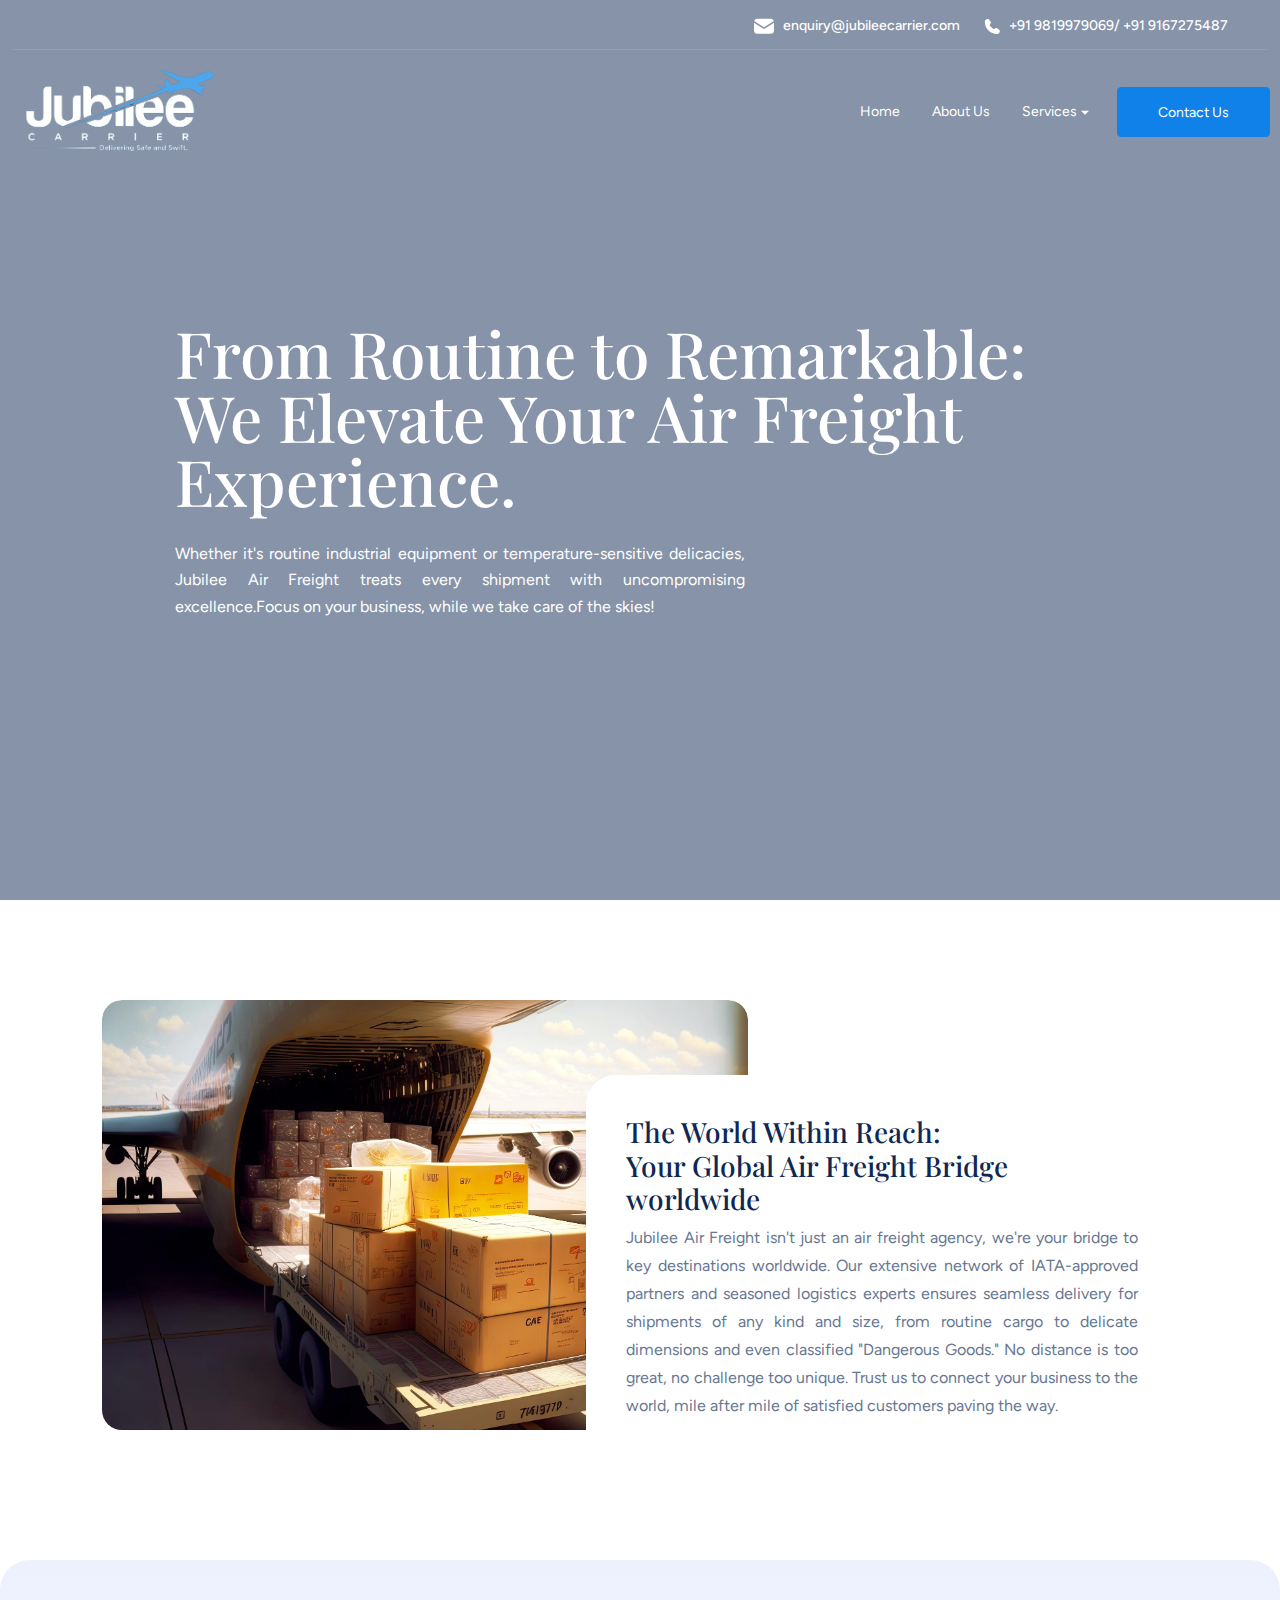
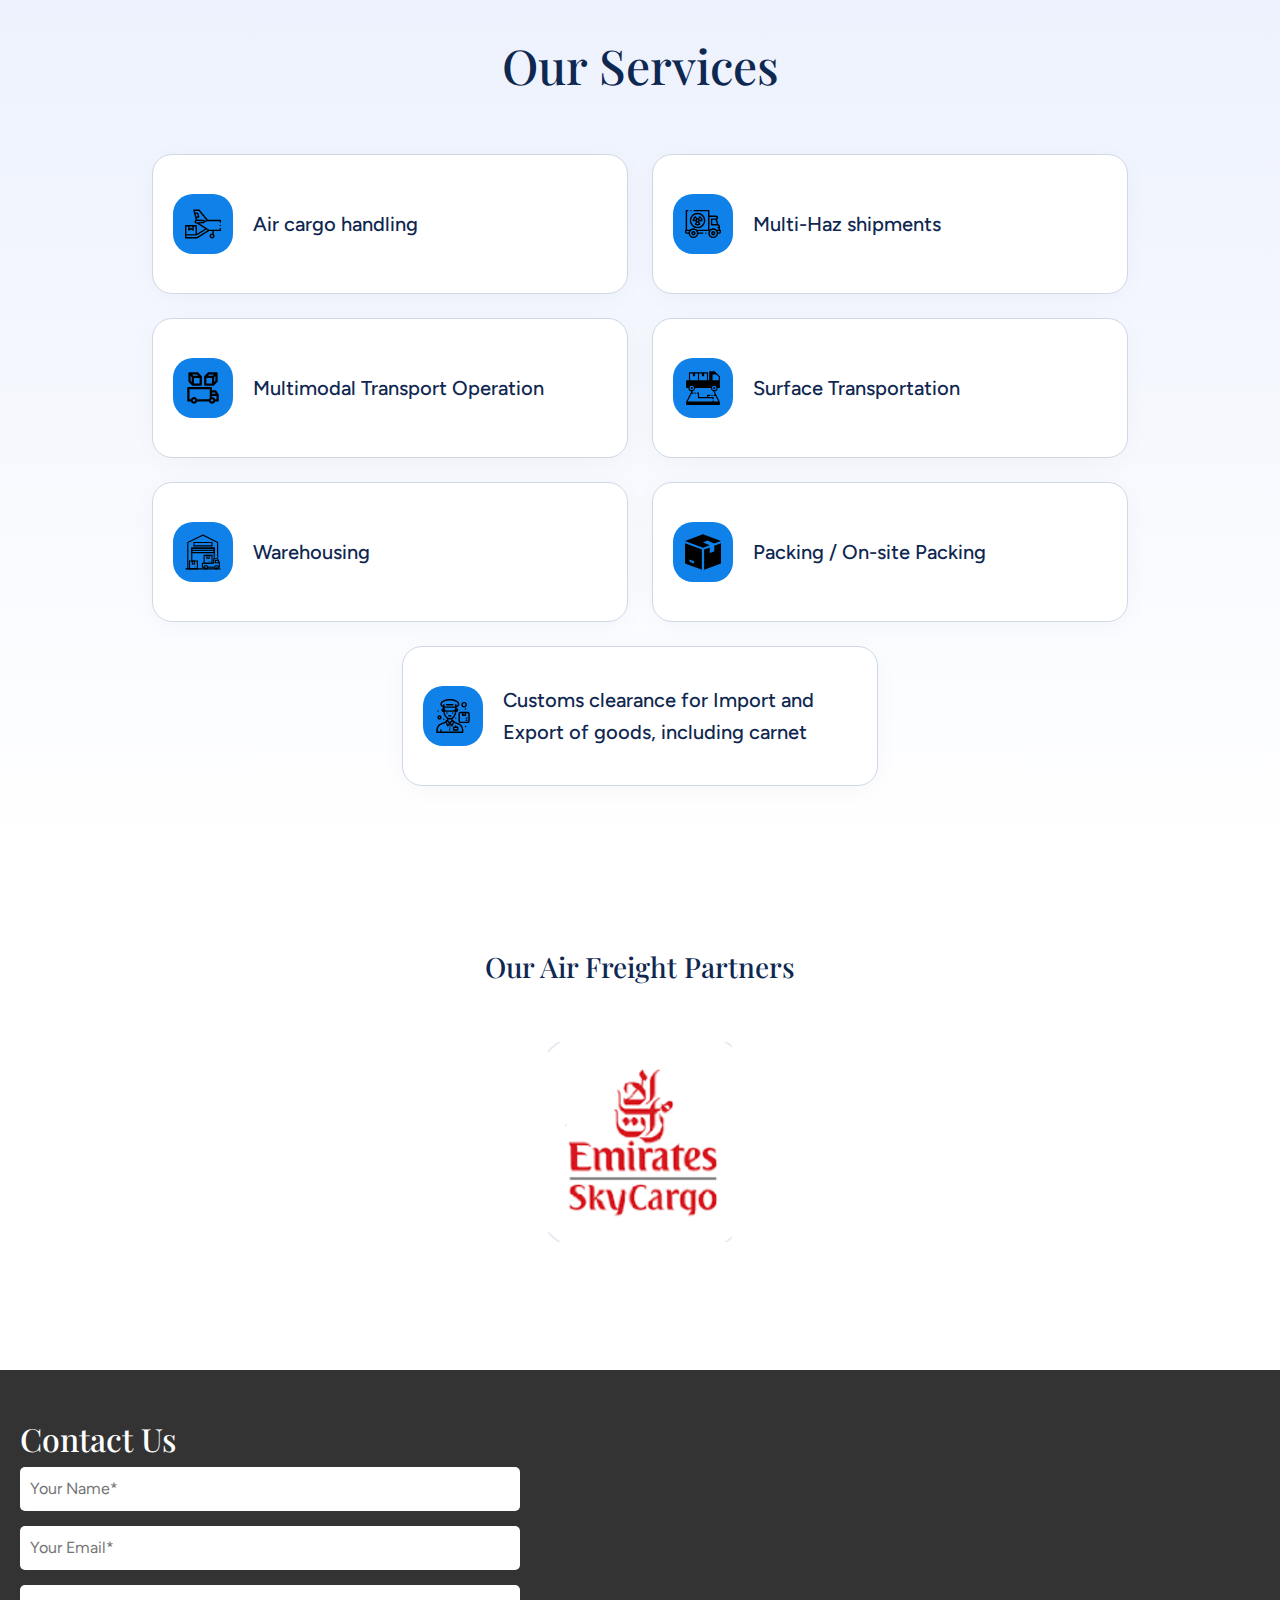
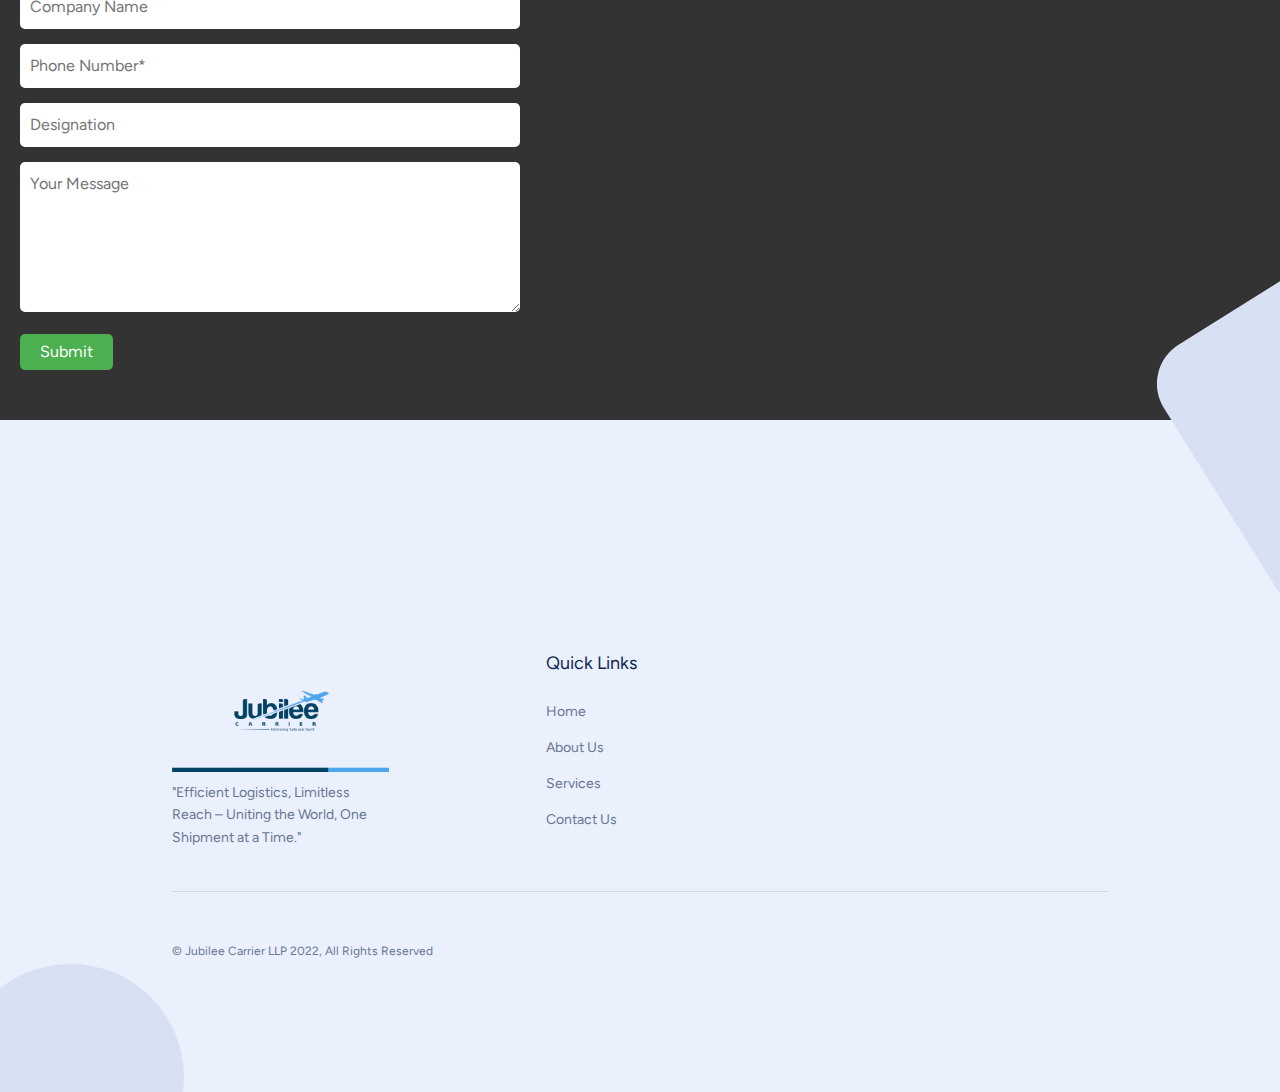
==== commit 081169ef: "fixes" ====
--- a/air-freight/airindex.html
+++ b/air-freight/airindex.html
@@ -10,8 +10,7 @@
 <link rel='stylesheet' id='-css-css' href='../wp-content/themes/jb/assets/css/app.min8a54.css?ver=1.0.0' media='all' />
 <script src='../wp-includes/js/jquery/jquery.min5aed.js?ver=3.6.4' id='jquery-core-js'></script>
 <script src='../wp-includes/js/jquery/jquery-migrate.min6b00.js?ver=3.4.0' id='jquery-migrate-js'></script>
-<link rel="https://api.w.org/" href="../wp-json/index.html" /><link rel="alternate" type="application/json" href="../wp-json/wp/v2/pages/412.json" /><link rel="EditURI" type="application/rsd+xml" title="RSD" href="../xmlrpc0db0.html?rsd" />
-<base href="https://adityakareer.github.io/JubileeCarrier/">
+
 
 		</head>
 
@@ -53,7 +52,7 @@
 
 		<div class="container menu-container">
 			<div class="site-branding">
-				<a href="/index.html" class="custom-logo-link" rel="home"><img width="1310" height="284" src="/services/whitefont.png" class="custom-logo" alt="JublieecarrierLogo" decoding="async"  /></a>								<a href="../index.html" class="custom-logo-link sticky" rel="home" aria-current="page"><img src="../wp-content/uploads/2023/05/whitefont.png" alt="JublieecarrierLogo " /></a>
+				<a href="/index.html" class="custom-logo-link" rel="home"><img width="1310" height="284" src="/services/whitefont.png" class="custom-logo" alt="JublieecarrierLogo" decoding="async"  /></a>								<a href="../index.html" class="custom-logo-link sticky" rel="home" aria-current="page"><img src="../wp-content/uploads/2023/05/whitefont.png" alt="JublieecarrierLogo Logo" /></a>
 						
 			</div><!-- .site-branding -->
 			<nav id="site-navigation" class="main-navigation">
@@ -103,7 +102,7 @@
         <div class="container">
             <div class="banner-content">
                 <h1>From Routine to Remarkable: We Elevate Your Air Freight Experience.</h1>
-                <p style="text-align: justify;">Whether it's routine industrial equipment or temperature-sensitive delicacies, Jubilee Air Freight treats every shipment with uncompromising excellence. Focus on your business, while we take care of the skies!</p>
+                <p style="text-align: justify;">Whether it's routine industrial equipment or temperature-sensitive delicacies, Jubilee Air Freight treats every shipment with uncompromising excellence.Focus on your business, while we take care of the skies!</p>
             </div><!-- .banner-content -->
         </div><!-- .container -->
     </section><!-- .banner -->
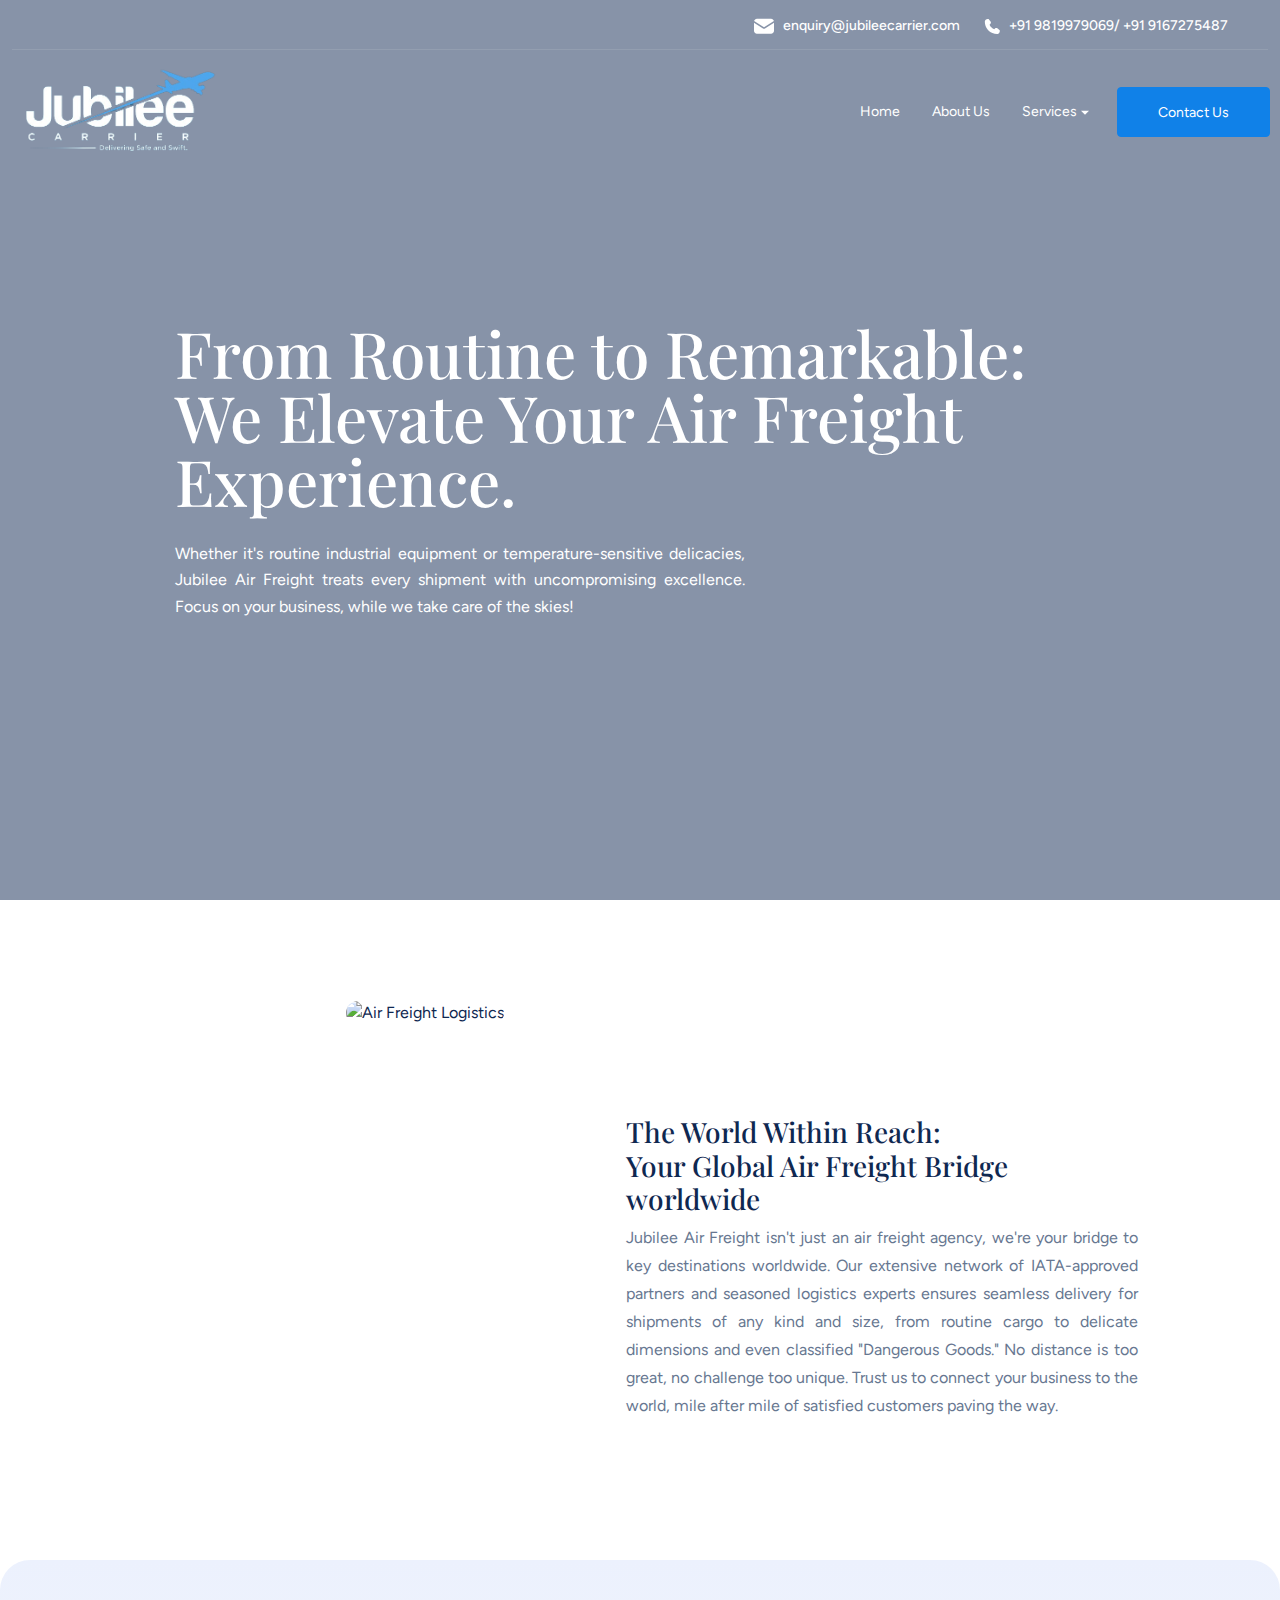
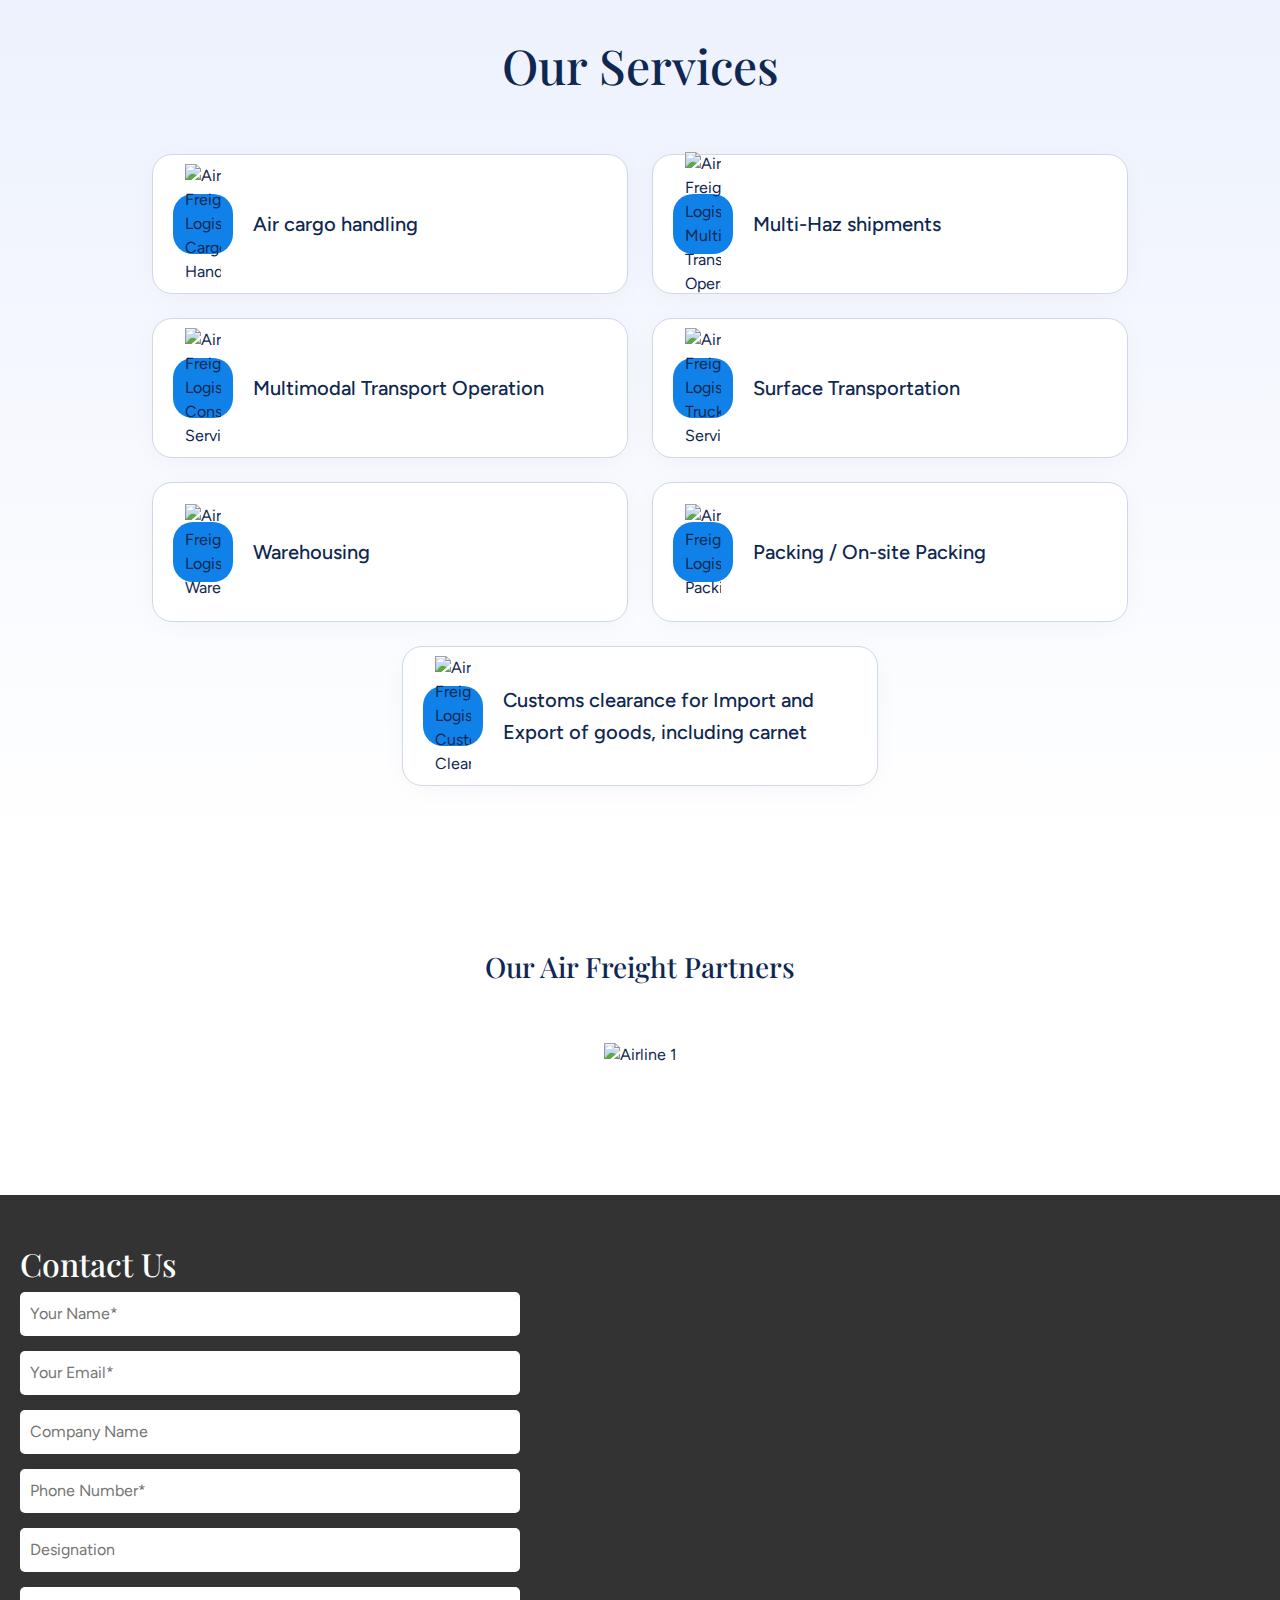
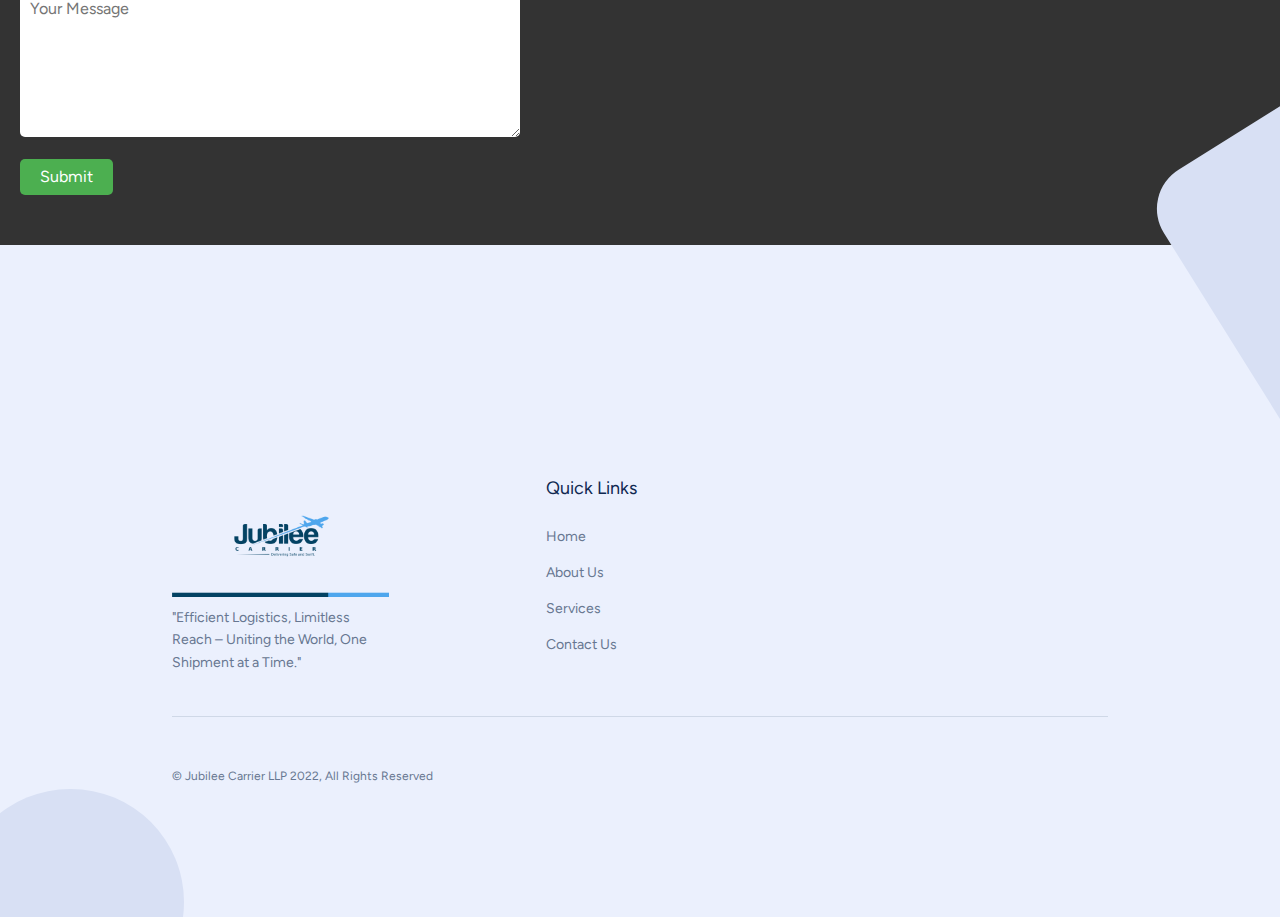
==== commit b67d1726: "baseurl" ====
--- a/air-freight/airindex.html
+++ b/air-freight/airindex.html
@@ -3,6 +3,8 @@
 
 
 <head>
+  <base href="https://adityakareer.github.io/JubileeCarrier/">
+
 	<link rel='stylesheet' id='wp-block-library-css' href='../wp-includes/css/dist/block-library/style.min751e.css?ver=6f23c9722ecf99af303df239aad62aeb' media='all' />
 <link rel='stylesheet' id='classic-theme-styles-css' href='../wp-includes/css/classic-themes.min751e.css?ver=6f23c9722ecf99af303df239aad62aeb' media='all' />
 
@@ -102,7 +104,8 @@
         <div class="container">
             <div class="banner-content">
                 <h1>From Routine to Remarkable: We Elevate Your Air Freight Experience.</h1>
-                <p style="text-align: justify;">Whether it's routine industrial equipment or temperature-sensitive delicacies, Jubilee Air Freight treats every shipment with uncompromising excellence.Focus on your business, while we take care of the skies!</p>
+                <p style="text-align: justify;">Whether it's routine industrial equipment or temperature-sensitive delicacies, Jubilee Air Freight treats every shipment with uncompromising excellence. Focus on your business, while we take care of the skies!</p>
+
             </div><!-- .banner-content -->
         </div><!-- .container -->
     </section><!-- .banner -->
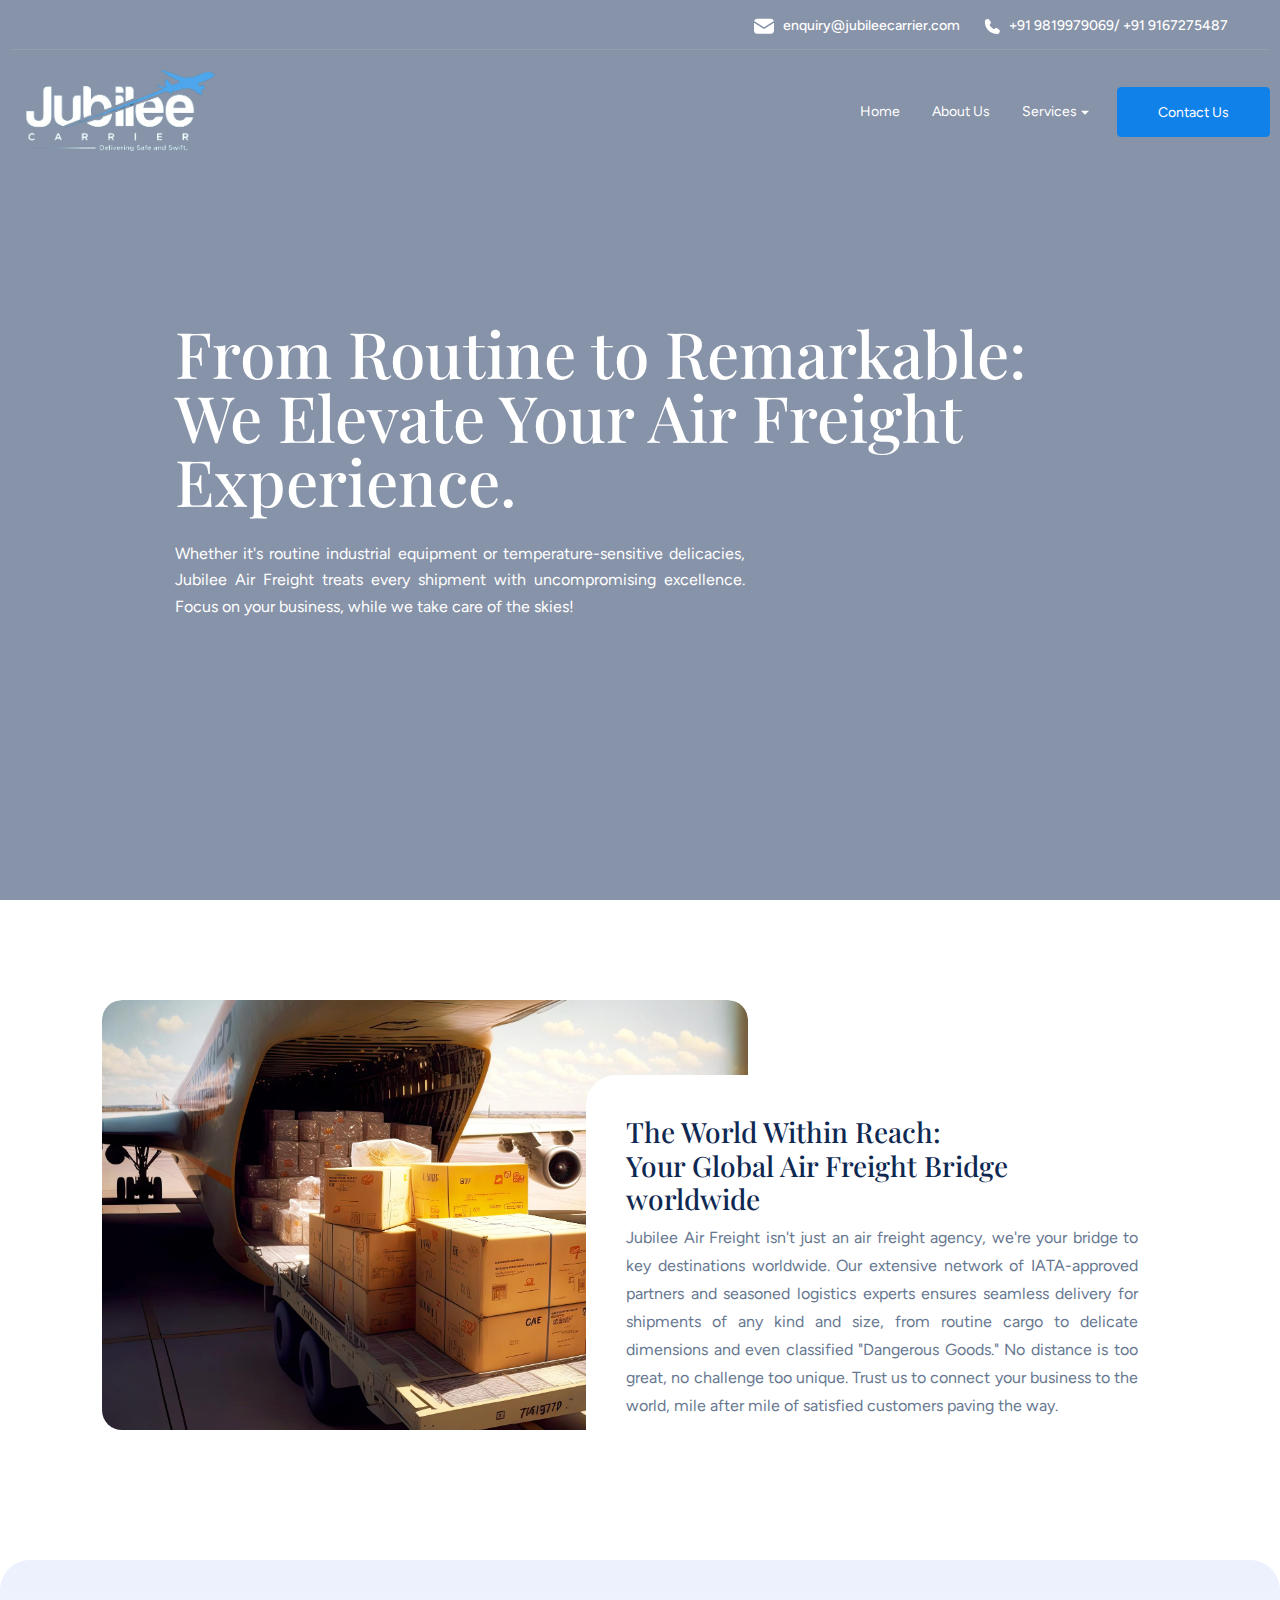
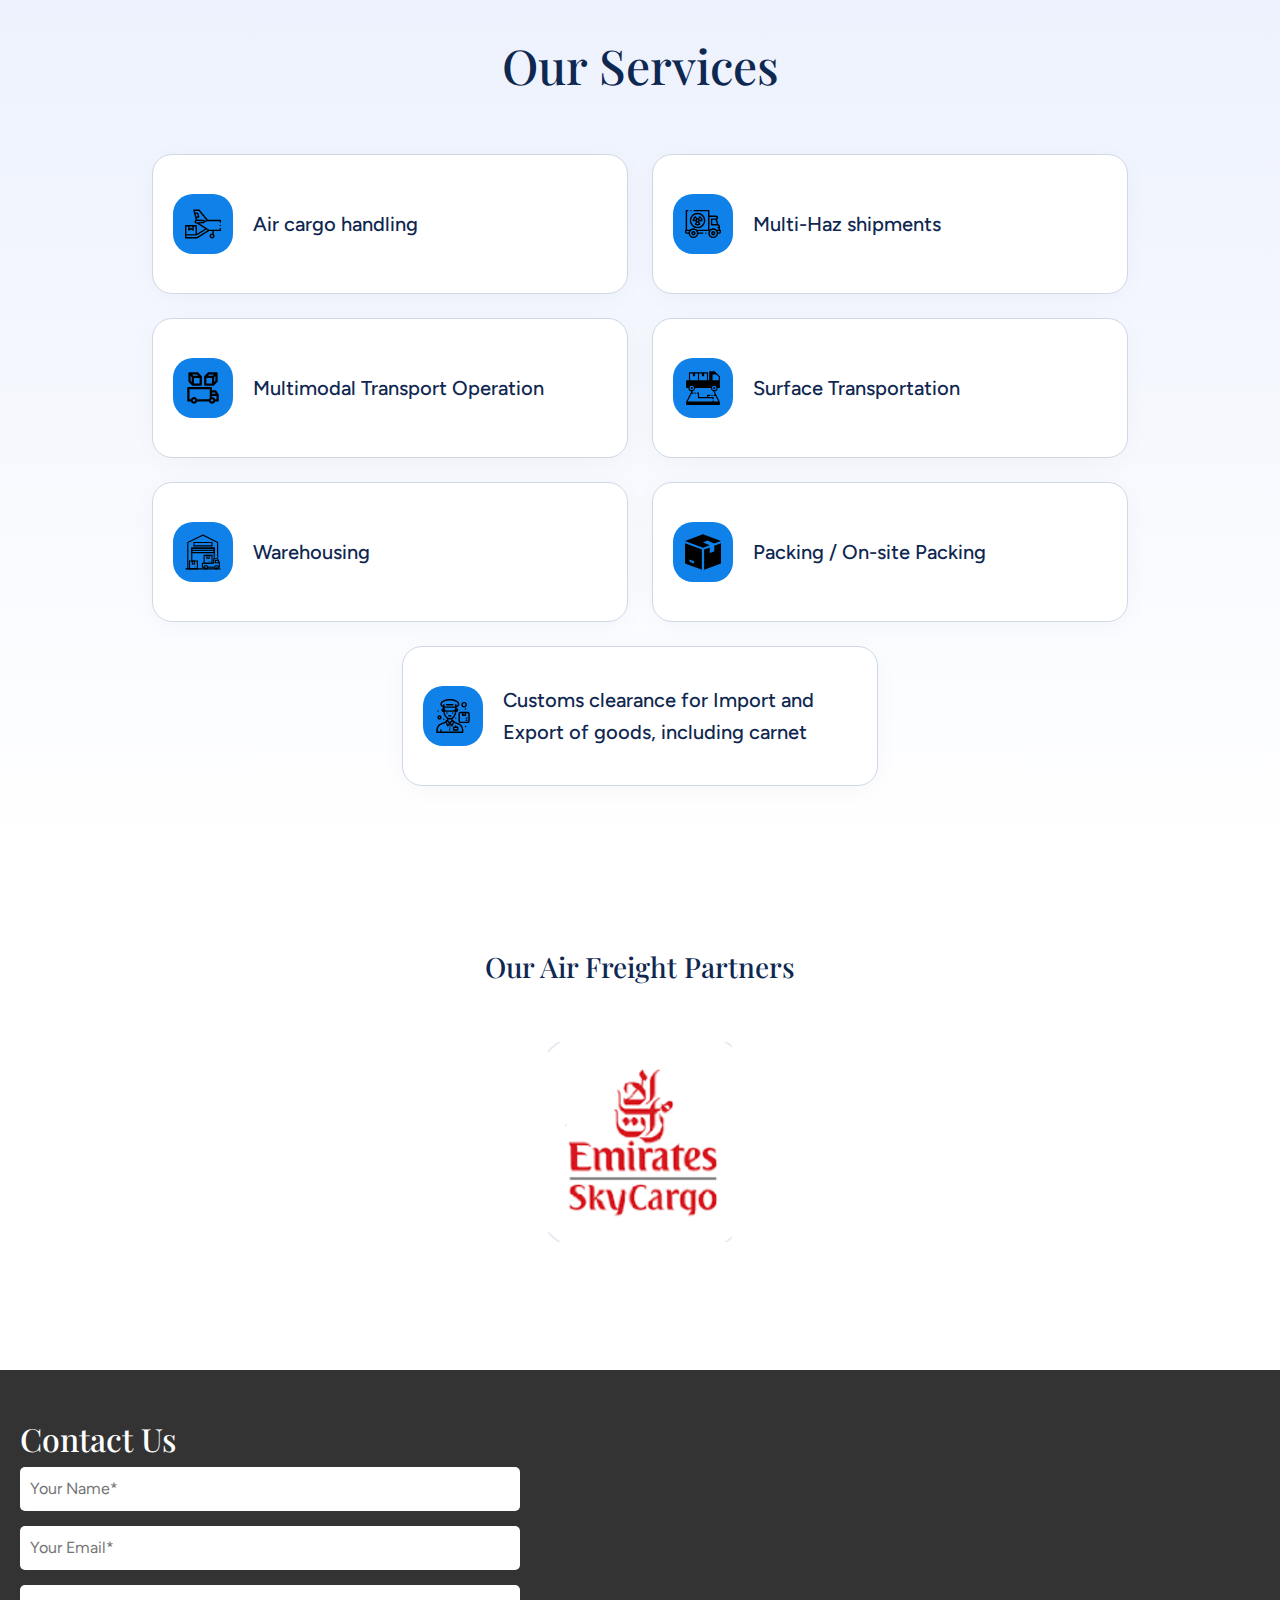
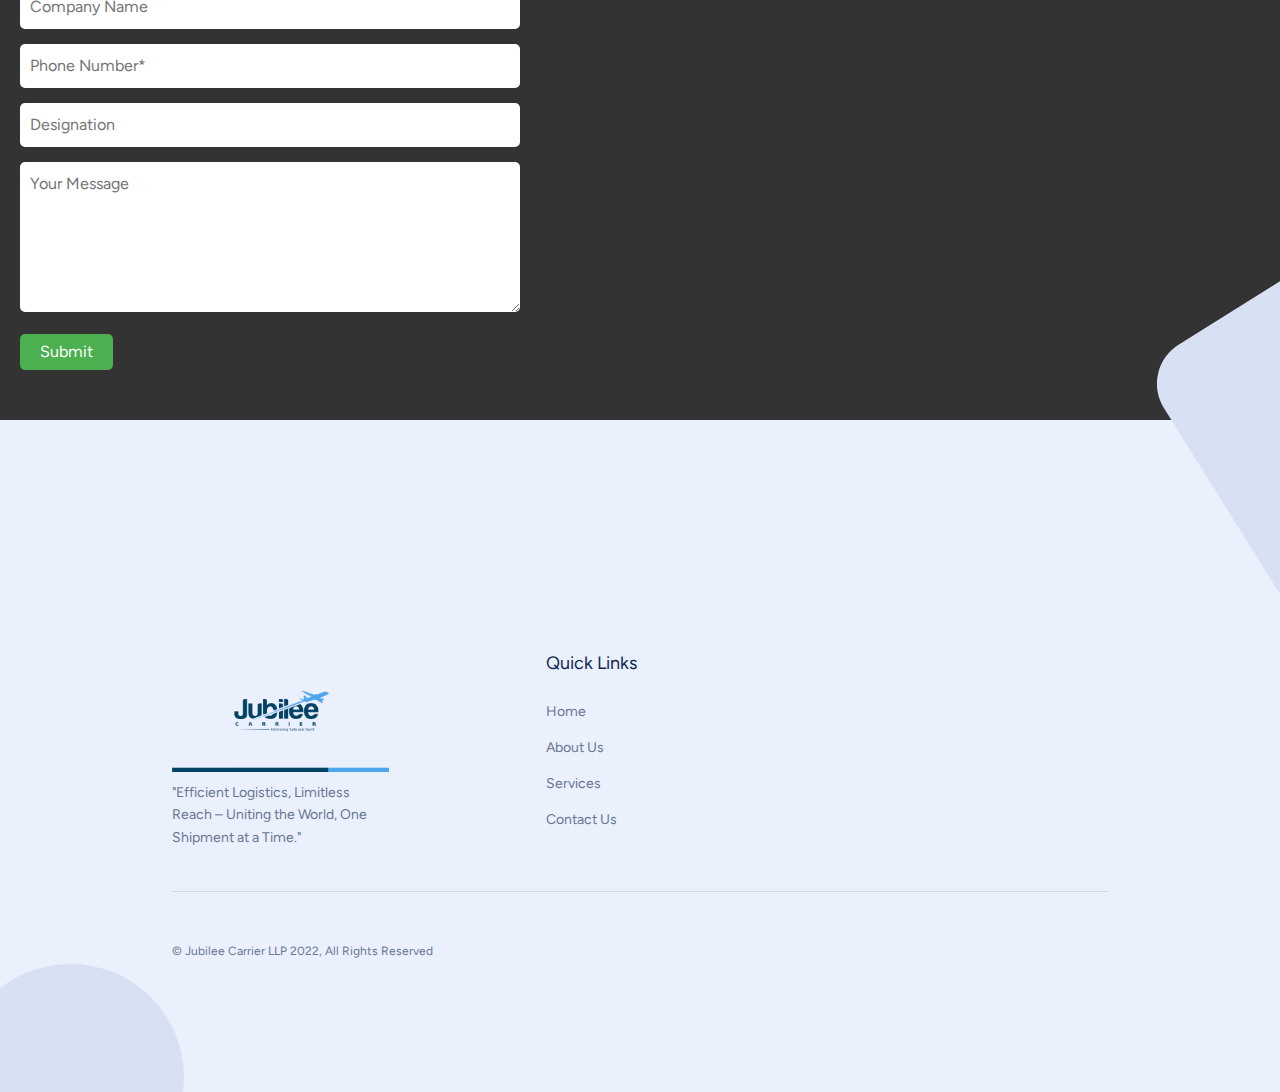
==== commit 336f5ccc: "nv" ====
--- a/air-freight/airindex.html
+++ b/air-freight/airindex.html
@@ -3,7 +3,6 @@
 
 
 <head>
-  <base href="https://adityakareer.github.io/JubileeCarrier/">
 
 	<link rel='stylesheet' id='wp-block-library-css' href='../wp-includes/css/dist/block-library/style.min751e.css?ver=6f23c9722ecf99af303df239aad62aeb' media='all' />
 <link rel='stylesheet' id='classic-theme-styles-css' href='../wp-includes/css/classic-themes.min751e.css?ver=6f23c9722ecf99af303df239aad62aeb' media='all' />
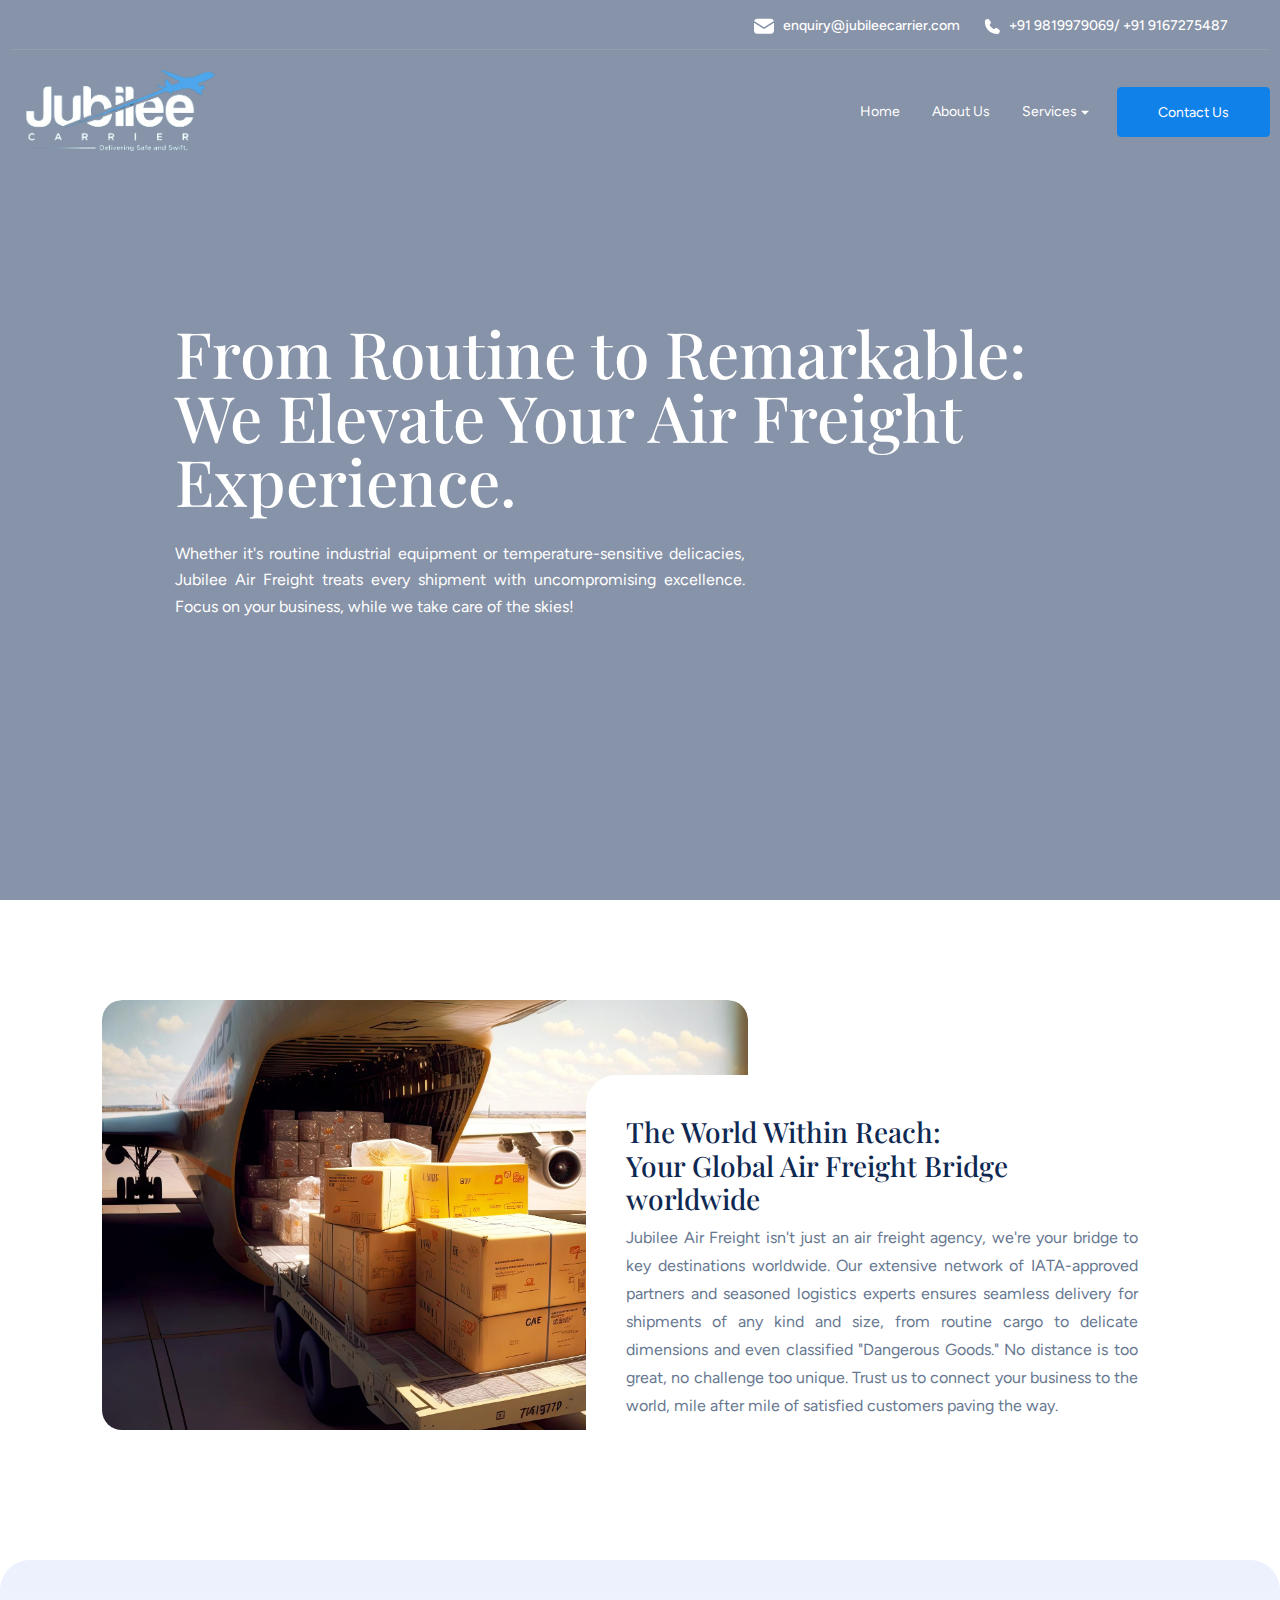
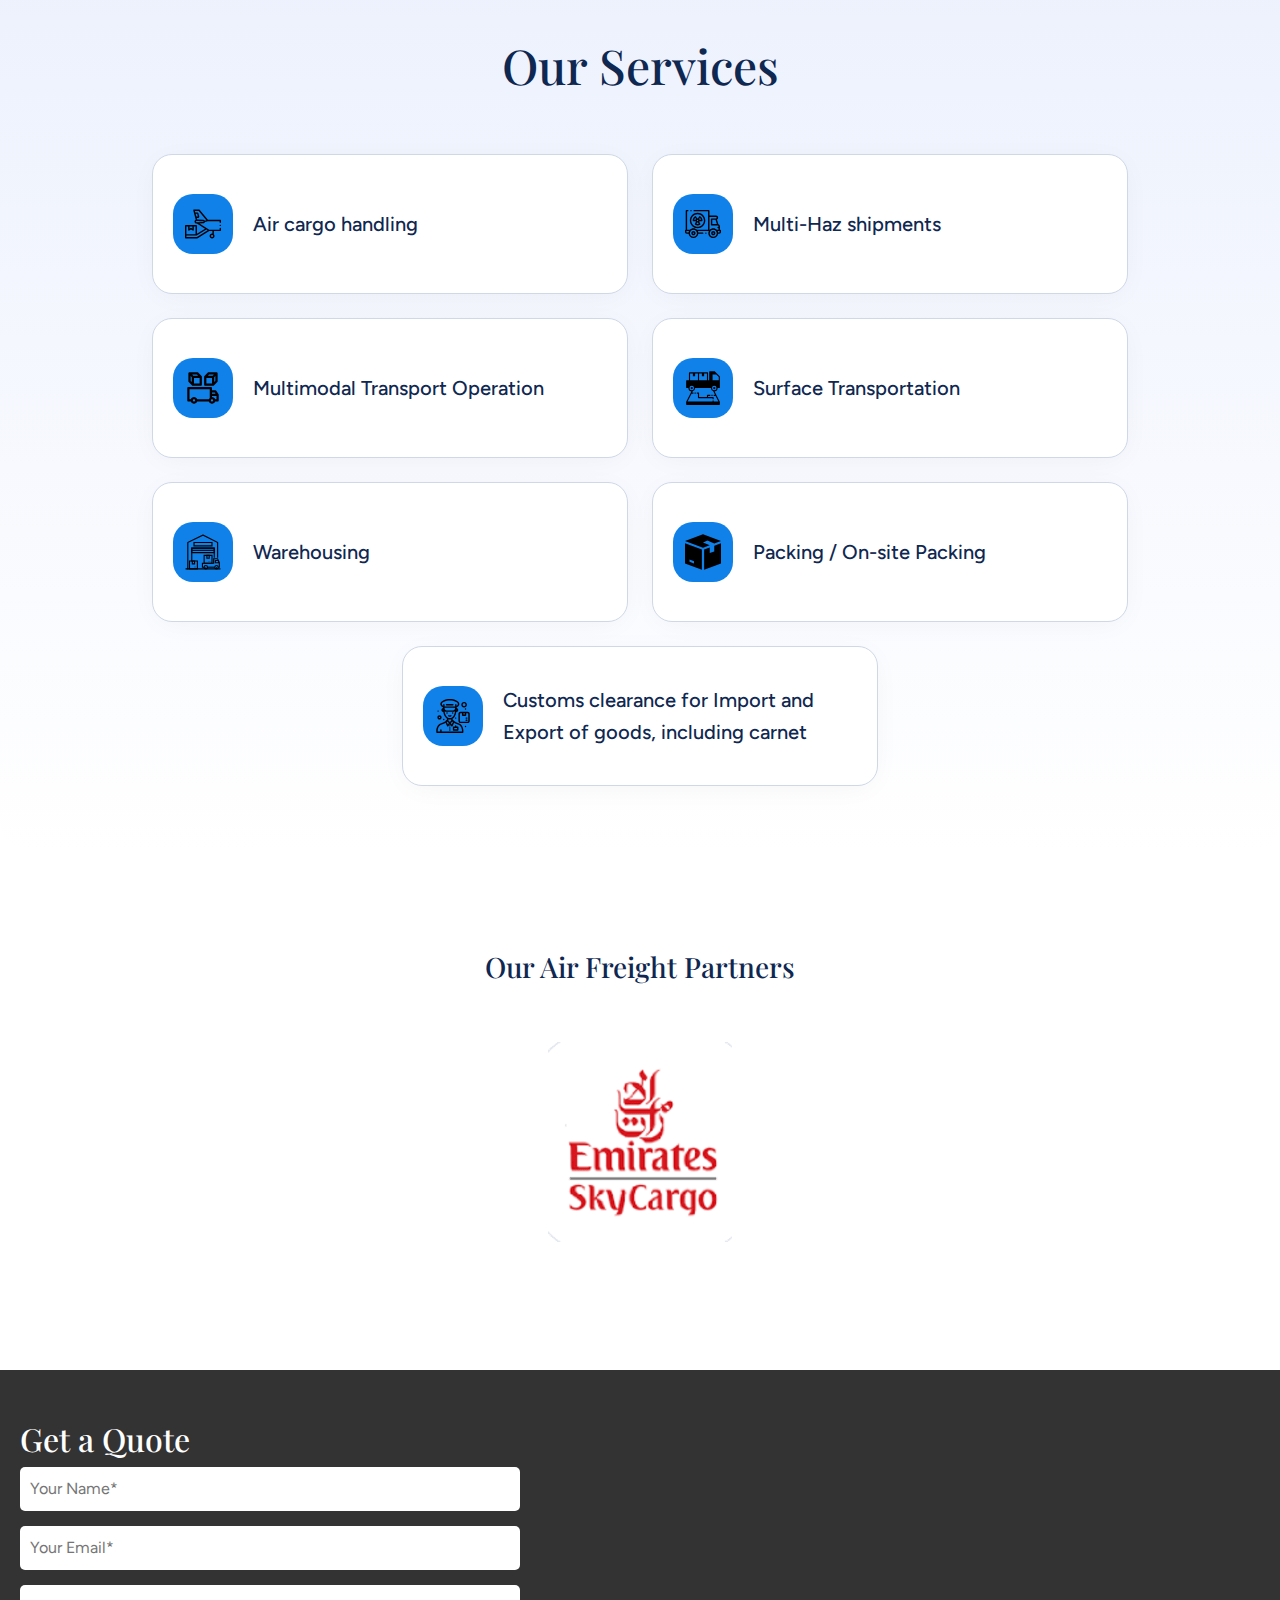
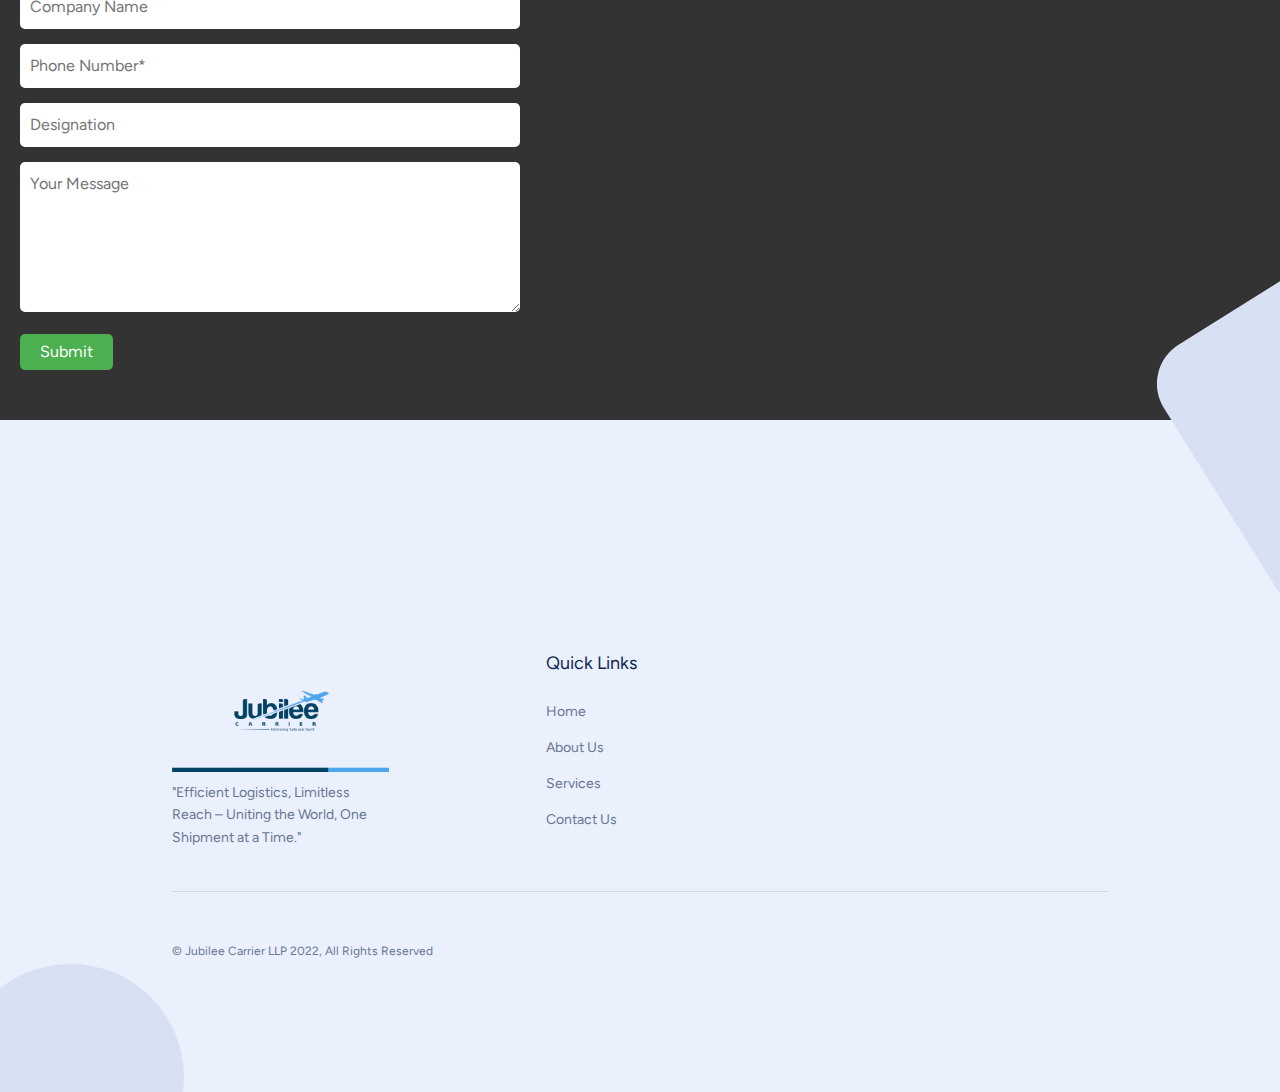
==== commit 0b7d3181: "changes" ====
--- a/air-freight/airindex.html
+++ b/air-freight/airindex.html
@@ -380,7 +380,7 @@
 
 <div class="footer">
     <div class="form-container">
-        <h2>Contact Us</h2>
+        <h2>Get a Quote</h2>
         <form action="#" method="post">
             <input type="text" name="name" placeholder="Your Name*" required><br>
             <input type="email" name="email" placeholder="Your Email*" required><br>
